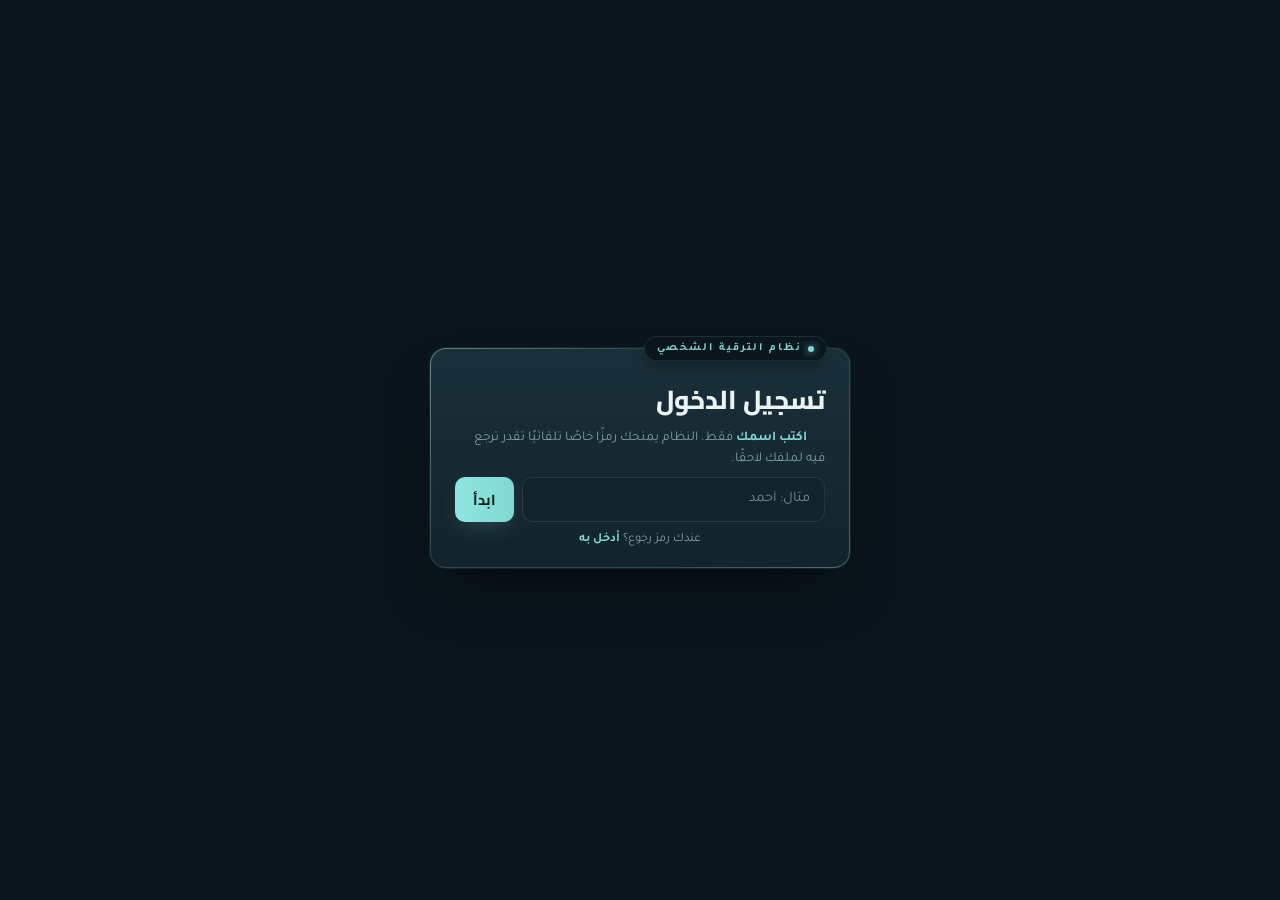
==== index.html @ e358b174 "Add files via upload" ====
<!DOCTYPE html>
<html lang="ar" dir="rtl">
<head>
<meta charset="UTF-8">
<meta name="viewport" content="width=device-width, initial-scale=1.0">
<title>Life Up System</title>
<link rel="preconnect" href="https://fonts.googleapis.com">
<link href="https://fonts.googleapis.com/css2?family=Cairo:wght@500;700;800;900&family=Tajawal:wght@400;500;700&display=swap" rel="stylesheet">
<style>
  :root{
    /* Aeon Navy palette: deep navy-teal background + glowing mint-cyan accents */
    --bg:#0a161c;
    --panel:#13232c;
    --panel-2:#1a2f3a;
    --line:rgba(130,195,195,0.14);
    --olive-accent:#7fd8d3;
    --cyan-dim:rgba(127,216,211,0.16);
    --olive-deep:#2f6b68;
    --silver-accent:#bdf0ea;
    --text:#eaf4f3;
    --muted:#7fa0a3;
    --danger:#bdf0ea;
    --silver:#d3f3ef;
    --silver-dim:#5f7d80;
    --olive:#3f8a86;
    --olive-light:#8fe6df;
    --radius:16px;
  }
  *{box-sizing:border-box; margin:0; padding:0;}
  html,body{height:100%;}
  body{
    /* خلفية موحّدة للموقع بالكامل */
    background:var(--bg);
    color:var(--text);
    font-family:'Tajawal', sans-serif;
    min-height:100vh;
    position:relative;
    overflow-x:hidden;
  }
  body::before{
    content:"";
    position:fixed; inset:0;
    background-image:
      repeating-linear-gradient(0deg, rgba(130,195,195,0.008) 0px, rgba(130,195,195,0.008) 1px, transparent 1px, transparent 3px);
    pointer-events:none;
    z-index:0;
  }
  h1,h2,h3,.num,.brand,.ins-name{font-family:'Cairo', sans-serif;}

  /* ---------- LOGIN ---------- */
  #login-screen{
    min-height:100vh;
    display:flex; align-items:center; justify-content:center;
    padding:24px;
    position:relative; z-index:2;
  }
  .login-card{
    width:100%; max-width:420px;
    background:linear-gradient(180deg, var(--panel-2), var(--panel));
    border:1px solid var(--line);
    border-radius:var(--radius);
    padding:22px 24px 20px;
    box-shadow:0 0 0 1px rgba(189,240,234,0.08), 0 30px 60px -20px rgba(0,0,0,0.7);
    position:relative;
    margin-top:16px;
  }
  .login-card::before{
    content:"";
    position:absolute; inset:-1px;
    border-radius:var(--radius);
    padding:1px;
    background:linear-gradient(135deg, rgba(189,240,234,0.42), transparent 40%, transparent 60%, rgba(127,216,211,0.30));
    -webkit-mask:linear-gradient(#000 0 0) content-box, linear-gradient(#000 0 0);
    -webkit-mask-composite: xor;
    mask-composite: exclude;
    pointer-events:none;
  }
  .eyebrow{
    color:var(--olive-accent); font-size:11px; letter-spacing:2px;
    font-weight:700; text-transform:uppercase;
    display:flex; align-items:center; gap:6px;
    position:absolute; top:-13px; right:22px;
    background:var(--bg); border:1px solid var(--line);
    padding:5px 12px; border-radius:20px;
    box-shadow:0 6px 16px -6px rgba(0,0,0,0.6);
  }
  .eyebrow .dot{width:6px;height:6px;border-radius:50%;background:var(--olive-accent); box-shadow:0 0 8px var(--olive-accent); animation:pulse 1.6s infinite;}
  @keyframes pulse{0%,100%{opacity:1} 50%{opacity:.3}}
  .login-card h1{font-size:26px; font-weight:800; margin-bottom:4px; margin-top:4px;}
  .login-card p.sub{color:var(--muted); font-size:13.5px; line-height:1.5; margin-bottom:8px;}
  .field{margin-bottom:8px;}
  .field label{display:block; font-size:12.5px; color:var(--muted); margin-bottom:2px; font-weight:700;}
  .field input{
    width:100%; background:#13232c; border:1px solid var(--line);
    border-radius:10px; padding:13px 14px; color:var(--text); font-family:inherit;
    font-size:14.5px; outline:none; transition:border-color .15s, box-shadow .15s;
  }
  .field .input-row{display:flex; gap:8px; align-items:stretch;}
  .field .input-row input{flex:1; min-width:0;}
  .field .input-row .btn{flex-shrink:0; width:auto; padding:0 18px;}
  .field input:focus{border-color:var(--olive-accent); box-shadow:0 0 0 3px var(--cyan-dim);}
  input::placeholder, textarea::placeholder{color:var(--muted); opacity:.85;}
  .btn{
    border:none; border-radius:10px; padding:13px 18px; font-family:'Cairo',sans-serif;
    font-weight:700; font-size:14.5px; cursor:pointer; transition:transform .12s, filter .12s;
  }
  .btn:active{transform:scale(0.97);}
  .icon-inline{vertical-align:-2px;}
  .btn-primary{
    width:100%; background:linear-gradient(90deg, #8fe6df, #7fd8d3); color:#0b1f1e;
    box-shadow:0 8px 24px -8px rgba(127,216,211,0.28);
  }
  .btn-primary:hover{filter:brightness(1.08);}
  .toggle-mode{
    text-align:center; margin-top:10px; font-size:12.5px; color:var(--muted);
  }
  .toggle-mode a{color:var(--olive-accent); cursor:pointer; font-weight:700; text-decoration:none;}
  .code-reveal{
    display:none; margin-top:12px; background:rgba(13,26,33,0.92);
    border:1px dashed rgba(127,216,211,0.30); border-radius:10px; padding:14px;
  }
  .code-reveal.show{display:block;}
  .code-reveal .lbl{font-size:11.5px; color:var(--muted); margin-bottom:6px;}
  .code-reveal .code{font-family:'Cairo'; font-size:19px; font-weight:800; color:var(--olive-accent); letter-spacing:1px;}
  .code-reveal .code-row{display:flex; align-items:center; justify-content:space-between; gap:10px;}
  .copy-code-btn{
    flex-shrink:0; display:flex; align-items:center; justify-content:center; width:34px; height:34px; border-radius:8px;
    background:rgba(127,216,211,0.10); border:1px solid rgba(127,216,211,0.30); color:var(--olive-accent); cursor:pointer;
    padding:0; transition:background .15s, transform .12s;
  }
  .copy-code-btn:hover{background:rgba(127,216,211,0.18);}
  .copy-code-btn:active{transform:scale(0.95);}
  .copy-code-btn.copied{background:rgba(127,216,211,0.28); border-color:var(--olive-accent);}
  .code-reveal .warn{font-size:11.5px; color:var(--muted); margin-top:8px; line-height:1.6;}
  .privacy-note{font-size:11px; color:var(--muted); margin-top:16px; line-height:1.7; opacity:.7;}

  /* ---------- Main navigation (navigation only; original design preserved) ---------- */
  /* الحشوة السفلية مخصّصة فقط لوجود قائمة التنقّل داخل التطبيق (ليست موجودة في شاشة تسجيل الدخول) */
  body.app-active{padding-bottom:86px;}
  .app-bottom-nav{position:fixed;z-index:45;left:50%;bottom:12px;transform:translateX(-50%);width:min(760px,calc(100vw - 24px));display:grid;grid-template-columns:repeat(4,1fr);gap:5px;padding:7px;border:1px solid rgba(130,195,195,.18);border-radius:20px;background:rgba(8,16,20,.96);backdrop-filter:blur(12px);-webkit-backdrop-filter:blur(12px);box-shadow:0 18px 45px rgba(0,0,0,.42),0 0 0 1px rgba(127,216,211,.035);}
  .app-nav-item{border:0;background:transparent;color:var(--muted);min-height:58px;border-radius:14px;display:flex;flex-direction:column;align-items:center;justify-content:center;gap:4px;font-family:'Tajawal',sans-serif;font-size:10.5px;font-weight:700;cursor:pointer;transition:background .15s,color .15s,transform .12s;}
  .app-nav-item:hover{color:var(--text);background:rgba(255,255,255,.035)}
  .app-nav-item:active{transform:scale(.96)}
  .app-nav-item.active{color:var(--olive-accent);background:linear-gradient(180deg,rgba(127,216,211,.13),rgba(127,216,211,.045));box-shadow:inset 0 0 0 1px rgba(127,216,211,.14)}
  .app-nav-icon{width:23px;height:23px;display:grid;place-items:center}.app-nav-icon svg{width:21px;height:21px}
  .app-nav-item.active .app-nav-icon svg{filter:drop-shadow(0 0 6px rgba(127,216,211,.45))}
  @media(max-width:560px){body.app-active{padding-bottom:82px}.app-bottom-nav{bottom:7px;border-radius:18px;padding:5px}.app-nav-item{min-height:56px;font-size:9.5px}.app-nav-icon{width:22px;height:22px}#dashboard-view,#habits-view,#skills-view,#syndromes-view,#projects-view{padding-bottom:125px}}

  /* ---------- APP ---------- */
  #app{display:none; position:relative; z-index:2; max-width:1180px; margin:0 auto; padding:18px 18px 60px;}
  /* مساحة أمان أسفل المحتوى حتى لا تغطيه قائمة التنقل الثابتة */
  #dashboard-view{padding-bottom:110px;}
  #habits-view,#skills-view,#syndromes-view,#projects-view{padding-bottom:110px;}
  header.topbar{
    display:flex; align-items:center; justify-content:space-between;
    padding:10px 4px 20px; flex-wrap:wrap; gap:12px;
  }
  .brand{display:flex; align-items:center; gap:10px;}
  .brand .glyph{
    width:34px; height:34px; border-radius:9px; display:grid; place-items:center;
    background:linear-gradient(135deg, var(--olive-accent), var(--olive-deep)); font-weight:900; color:#0b1f1e; font-family:'Cairo';
  }
  .brand span{font-weight:800; font-size:16px; letter-spacing:.5px;}
  .brand small{display:block; color:var(--muted); font-size:10.5px; font-weight:500; letter-spacing:1px;}
  .profile-chip{
    display:flex; align-items:center; gap:10px; background:var(--panel);
    border:1px solid var(--line); border-radius:12px; padding:6px 10px 6px 14px;
  }
  .profile-chip .pname{font-weight:700; font-size:13.5px;}
  .profile-chip .pcode{color:var(--muted); font-size:10.5px; font-family:'Cairo';}
  .profile-chip .avatar{
    width:32px;height:32px;border-radius:50%;
    background-color:#0a161c;
    background-image:radial-gradient(circle at 35% 30%, #0e2422, #0a161c);
    background-size:cover; background-position:center;
    border:1px solid var(--olive-accent); display:grid; place-items:center; color:var(--olive-accent); font-weight:800; font-size:13px;
  }
  .logout-btn{background:transparent; border:none; color:var(--muted); cursor:pointer; font-size:11px; text-decoration:underline; font-family:'Tajawal';}
  .logout-btn.danger-link{color:var(--olive-light);}
  .settings-btn{
    flex-shrink:0; display:flex; align-items:center; gap:6px; height:34px; border-radius:20px;
    background:rgba(255,255,255,0.04); border:1px solid var(--line); color:var(--muted); cursor:pointer;
    padding:0 13px 0 11px; transition:color .15s, border-color .15s, background .15s;
    font-family:'Tajawal',sans-serif; font-size:11.5px; font-weight:700; white-space:nowrap;
  }
  .settings-btn svg{width:16px; height:16px; flex-shrink:0;}
  .settings-btn:hover{color:var(--olive-accent); border-color:rgba(127,216,211,.4); background:rgba(127,216,211,.08);}
  .settings-btn:active svg{transform:rotate(35deg);}
  .settings-btn svg{transition:transform .3s;}

  /* ---------- settings modal ---------- */
  .settings-header-row{display:flex; align-items:baseline; gap:10px; flex-wrap:wrap; margin-bottom:18px;}
  .settings-header-row h2{margin-bottom:0;}
  .settings-header-row .sub{margin-bottom:0;}
  .settings-avatar-row{display:flex; align-items:center; gap:14px; margin-bottom:12px; flex-wrap:wrap;}
  .settings-avatar-main{display:flex; align-items:center; gap:14px; min-width:0;}
  .settings-avatar-lg{
    width:64px; height:64px; border-radius:50%; flex-shrink:0;
    background-color:#0a161c;
    background-image:radial-gradient(circle at 35% 30%, #0e2422, #0a161c);
    background-size:cover; background-position:center;
    border:1px solid var(--olive-accent); display:grid; place-items:center;
    color:var(--olive-accent); font-weight:800; font-family:'Cairo'; font-size:24px;
  }
  .settings-avatar-actions{display:flex; flex-direction:column; gap:6px; flex-shrink:0;}
  .settings-avatar-btn{padding:7px 16px; font-size:11.5px; text-align:center;}
  label.btn{display:inline-flex; align-items:center; justify-content:center; cursor:pointer;}
  .visually-hidden-file{
    position:absolute; width:1px; height:1px; padding:0; margin:-1px;
    overflow:hidden; clip:rect(0,0,0,0); white-space:nowrap; border:0;
  }
  .settings-section-label{font-size:12.5px; color:var(--muted); margin-bottom:2px; font-weight:700;}
  .settings-name-row{flex:1; min-width:140px; display:flex; flex-direction:column; gap:8px; margin-bottom:0;}
  .settings-name-row input{width:100%; height:44px; padding:0 14px;}
  .settings-name-row .btn{align-self:flex-start;}
  .settings-divider{height:1px; background:var(--line); margin:18px 0;}
  .settings-actions-list{display:flex; flex-direction:column; gap:8px;}
  .settings-action-btn{
    display:flex; align-items:center; gap:10px; width:100%; text-align:right;
    background:rgba(255,255,255,0.03); border:1px solid var(--line); border-radius:10px;
    padding:12px 14px; color:var(--text); font-family:'Tajawal',sans-serif; font-size:13px; font-weight:700;
    cursor:pointer; transition:background .15s, border-color .15s;
  }
  .settings-action-btn:hover{background:rgba(127,216,211,.08); border-color:rgba(127,216,211,.35);}
  .settings-action-btn .sa-icon{width:18px; height:18px; flex-shrink:0; display:grid; place-items:center; color:var(--olive-accent);}
  .settings-action-btn .sa-icon svg{width:16px; height:16px;}
  .settings-action-btn.danger{color:var(--olive-light);}
  .settings-action-btn.danger .sa-icon{color:var(--olive-light);}
  .settings-saved-tag{font-size:11px; color:var(--olive-accent); opacity:0; transition:opacity .25s; margin-top:6px;}
  .settings-saved-tag.show{opacity:1;}

  /* ---------- avatar adjust (crop/zoom before insert) ---------- */
  .avatar-crop-stage{
    width:220px; height:220px; margin:14px auto 6px; border-radius:50%; overflow:hidden;
    position:relative; background:#0a161c; border:2px solid var(--olive-accent);
    cursor:grab; touch-action:none; box-shadow:0 0 0 4px rgba(127,216,211,0.10);
  }
  .avatar-crop-stage.dragging{cursor:grabbing;}
  .avatar-crop-stage img{position:absolute; top:0; left:0; user-select:none; -webkit-user-drag:none; pointer-events:none;}
  .avatar-crop-hint{text-align:center; font-size:11.5px; color:var(--muted); margin-bottom:14px;}
  .avatar-zoom-row{display:flex; align-items:center; gap:8px; padding:0 2px;}
  .avatar-slider-group{display:flex; align-items:center; gap:6px; flex:1; min-width:0;}
  .avatar-slider-divider{width:1px; height:22px; background:var(--line); flex-shrink:0;}
  .avatar-zoom-row svg{flex-shrink:0; color:var(--muted);}
  .avatar-zoom-row input[type="range"]{
    flex:1; min-width:0; -webkit-appearance:none; appearance:none; height:4px; border-radius:4px;
    background:var(--line); outline:none;
  }
  .avatar-zoom-row input[type="range"]::-webkit-slider-thumb{
    -webkit-appearance:none; width:18px; height:18px; border-radius:50%;
    background:var(--olive-accent); cursor:pointer; box-shadow:0 0 8px rgba(127,216,211,0.5);
  }
  .avatar-zoom-row input[type="range"]::-moz-range-thumb{
    width:18px; height:18px; border-radius:50%; border:none;
    background:var(--olive-accent); cursor:pointer; box-shadow:0 0 8px rgba(127,216,211,0.5);
  }

  #app{position:relative;}
  .habit-item{display:flex;align-items:center;justify-content:space-between;gap:12px;padding:12px 4px;border-bottom:1px solid var(--line);}
  .habit-item:last-child{border-bottom:none;}
  .habit-item .info{min-width:0;}
  .habit-item .name{font-weight:800;font-size:13px;}
  .habit-item .meta{color:var(--muted);font-size:10.5px;margin-top:3px;line-height:1.6;}
  .habit-actions{display:flex;gap:6px;flex-shrink:0;}
  .habit-actions .btn{padding:7px 9px;font-size:11px;}
  .btn-edit{background:rgba(255,255,255,0.04);border:1px solid var(--line);color:var(--text);}
  .btn-delete{background:linear-gradient(90deg,#6fdad2,#bdf0ea);border:1px solid #bdf0ea;color:#0a161c;}
  .btn-renew{background:linear-gradient(90deg,#6fdad2,#bdf0ea);border:1px solid #bdf0ea;color:#0a161c;}

  .grid{
    display:grid;
    grid-template-columns: 1.05fr 1.15fr 1.05fr;
    gap:16px; align-items:stretch;
  }
  @media (max-width:920px){ .grid{grid-template-columns:1fr;} }

  .panel{
    background:linear-gradient(180deg, var(--panel-2), var(--panel));
    border:1px solid var(--line); border-radius:var(--radius);
    padding:18px; position:relative; overflow:hidden;
  }
  .panel .corner{position:absolute; width:16px; height:16px; border:2px solid var(--olive-accent); opacity:.5;}
  .panel .corner.tl{top:8px; right:8px; border-bottom:none; border-left:none;}
  .panel .corner.br{bottom:8px; left:8px; border-top:none; border-right:none;}
  .panel-title{
    font-family:'Cairo'; font-weight:800; font-size:14px; color:var(--text);
    display:flex; align-items:center; gap:8px; margin-bottom:16px;
  }
  .panel-title .bar{width:3px; height:14px; background:var(--olive-accent); border-radius:2px; box-shadow:0 0 8px var(--olive-accent);}

  /* rank rail */
  .rail{position:relative; padding-inline-start:26px;}
  .rail::before{
    content:""; position:absolute; right:9px; top:6px; bottom:6px; width:2px;
    background:linear-gradient(180deg, var(--olive-deep), rgba(47,107,104,0.1));
  }
  .rank-node{position:relative; padding:0 24px 22px 0; padding-inline-end:0;}
  .rank-node:last-child{padding-bottom:0;}
  .rank-node .node-dot{
    position:absolute; right:2px; top:2px; width:16px; height:16px; border-radius:50%;
    background:var(--panel); border:2px solid rgba(130,195,195,0.35); z-index:1;
  }
  .rank-node.active .node-dot{border-color:var(--olive-accent); box-shadow:0 0 0 4px var(--cyan-dim), 0 0 12px var(--olive-accent);}
  .rank-node.done .node-dot{
    border-color:var(--olive-accent); background:var(--olive-accent);
    box-shadow:0 0 0 4px var(--cyan-dim), 0 0 14px var(--olive-accent), 0 0 26px rgba(127,216,211,0.6);
  }
  .rank-node.done .stars svg{filter:drop-shadow(0 0 1.5px rgba(127,216,211,0.55));}
  .rank-node.active .stars svg{filter:drop-shadow(0 0 1.5px rgba(127,216,211,0.55));}
  .rank-node .ins-row{display:flex; align-items:center; justify-content:space-between; margin-bottom:4px; min-height:18px; margin-top:-4px;}
  .rank-node .ins-name{font-size:14px; font-weight:700; color:var(--muted); line-height:1; position:relative; top:-3px; right:8px;}
  .rank-node.active .ins-name{color:var(--text);}
  .rank-node .stars{display:flex; gap:2px;}
  .rank-node .stars svg{width:9px;height:9px;}
  .rank-node .range{font-size:10.5px; color:var(--muted); font-family:'Cairo'; opacity:.8;}
  .rank-node .mini-bar{height:4px; border-radius:3px; background:linear-gradient(90deg, rgba(255,255,255,0.03), rgba(255,255,255,0.09)); margin-top:6px; overflow:hidden;}
  .rank-node .mini-fill{height:100%; background:var(--olive-accent); width:0%; border-radius:3px;}
  .rank-node.legendary .ins-name{color:var(--silver-accent); text-shadow:0 0 10px rgba(189,240,234,0.5);}
  .rank-node.legendary .node-dot{border-color:var(--silver-accent); box-shadow:0 0 0 4px rgba(189,240,234,0.22), 0 0 14px var(--silver-accent);}
  .rank-node.legendary .mini-fill{background:var(--silver-accent);}

  /* center figure */
  .figure-wrap{display:flex; flex-direction:column; align-items:center; justify-content:center; padding-top:6px;}
  .rank-badge{
    display:flex; align-items:center; gap:6px; background:rgba(127,216,211,0.08);
    border:1px solid rgba(127,216,211,0.3); border-radius:20px; padding:5px 14px 5px 10px; margin-bottom:6px;
  }
  .rank-badge .stars{display:flex; gap:2px;}
  .rank-badge .stars svg{width:11px; height:11px;}
  .rank-badge span{font-family:'Cairo'; font-weight:800; font-size:13px; color:var(--olive-accent);}
  .life-radar{position:relative;width:100%;max-width:520px;margin:0 auto;height:310px;display:flex;align-items:center;justify-content:center;}
  #life-radar-svg{width:100%;height:100%;display:block;overflow:visible;}
  .radar-grid{fill:none;stroke:rgba(189,240,234,.24);stroke-width:1;}
  .radar-axis{stroke:rgba(189,240,234,.28);stroke-width:1;}
  .radar-fill{fill:rgba(127,216,211,.20);stroke:#7fd8d3;stroke-width:2.5;stroke-linejoin:round;transition:.25s ease;}
  .radar-fill:hover{fill:rgba(127,216,211,.28);}
  .radar-point{fill:#7fd8d3;stroke:#0d1b21;stroke-width:2;cursor:pointer;transition:.18s ease;}
  .radar-point:hover,.radar-point.active{r:7;fill:#8fe6df;}
  .radar-label{fill:#eaf4f3;font-family:'Cairo',sans-serif;font-size:23px;font-weight:800;cursor:pointer;}
  .radar-label:hover{fill:#d8f4f0;}
  .radar-value{fill:#8fe6df;font-family:'Cairo',sans-serif;font-size:14px;font-weight:900;}
  .radar-label-connector{stroke:rgba(127,216,211,.48);stroke-width:1.4;stroke-linecap:round;opacity:.9;transition:.18s ease;}
  .radar-label-box{fill:#13232c;stroke:rgba(127,216,211,.55);stroke-width:1.2;cursor:pointer;transition:.18s ease;}
  .radar-label-group:hover .radar-label-box,.radar-label-group:focus .radar-label-box{fill:#1a2f3a;stroke:#8fe6df;stroke-width:1.7;}
  .radar-label-group:hover .radar-label-connector,.radar-label-group:focus .radar-label-connector{stroke:#8fe6df;stroke-width:2;}
.radar-tooltip{position:absolute;display:none;pointer-events:none;min-width:125px;background:#0c1a1f;border:1px solid rgba(189,240,234,.35);border-radius:8px;padding:8px 10px;color:#d8f4f0;font-family:'Cairo',sans-serif;font-size:11px;line-height:1.55;box-shadow:0 10px 30px rgba(0,0,0,.35);z-index:3;text-align:center;}
  .radar-tooltip.show{display:block;}
  .radar-detail{min-height:28px;margin-top:2px;text-align:center;color:var(--muted);font-family:'Cairo',sans-serif;font-size:11px;}
  .figure-caption{color:var(--muted); font-size:12px; margin-top:6px; text-align:center;}
  .add-task-btn{
    margin-top:18px; width:100%; background:linear-gradient(90deg, #2f6b68, #16303a);
    color:#eaf4f3; box-shadow:0 8px 24px -10px rgba(47,107,104,0.6);
    display:flex; align-items:center; justify-content:center; gap:8px;
  }
  .add-task-btn:disabled{opacity:.45; cursor:not-allowed; box-shadow:none;}
  .fab-add-task{
    position:fixed; right:16px; bottom:96px; z-index:46;
    display:inline-flex; align-items:center; gap:10px;
    background:linear-gradient(90deg,#bdf0ea,#7fd8d3);
    color:#0e2422; border:none; border-radius:999px;
    padding:8px 18px; box-sizing:border-box;
    box-shadow:0 12px 28px -10px rgba(127,216,211,0.55);
    font-family:'Tajawal',sans-serif; font-weight:800; font-size:13px;
    cursor:pointer; transition:transform .12s;
  }
  .fab-add-task:active{transform:scale(.96);}
  .fab-add-task .fab-icon{
    width:24px; height:24px; border-radius:50%; background:rgba(14,36,34,0.14);
    display:flex; align-items:center; justify-content:center; flex-shrink:0;
  }
  .fab-add-task .fab-icon svg{width:13px; height:13px;}
  .queue-hint{font-size:11px; color:var(--muted); margin-top:8px; text-align:center;}
  .penalty-btn{
    margin-top:10px; width:100%; background:transparent; border:1px solid rgba(189,240,234,0.4);
    color:var(--silver-accent);
    display:flex; align-items:center; justify-content:center; gap:6px;
  }
  .penalty-btn:hover{background:rgba(189,240,234,0.08);}

  /* status panel */
  .stat-row{display:flex; align-items:center; gap:12px; margin-bottom:14px; flex-wrap:wrap;}
  .stat-row .who{flex:1; min-width:0;}
  .stat-row .avatar-lg{
    width:46px;height:46px;border-radius:50%;
    background-color:#0a161c;
    background-image:radial-gradient(circle at 35% 30%, #0e2422, #0a161c);
    background-size:cover; background-position:center;
    border:1px solid var(--olive-accent); display:grid; place-items:center; color:var(--olive-accent); font-weight:800; font-family:'Cairo'; font-size:17px;
  }
  .stat-row .who .n{font-family:'Cairo'; font-weight:800; font-size:16px;}
  .stat-row .who .r{color:var(--muted); font-size:11.5px;}
  .stat-mini{display:flex; gap:8px; margin-bottom:14px;}
  .stat-mini .cell{flex:1; background:rgba(255,255,255,0.03); border:1px solid transparent; border-radius:10px; padding:10px; text-align:center; display:flex; flex-direction:column; align-items:center; justify-content:flex-start;}
  .stat-mini .cell#stat-streak-cell{border-color:var(--line);}
  .stat-mini .cell .v{font-family:'Cairo'; font-weight:800; font-size:26px; color:var(--olive-accent); height:50px; width:100%; display:flex; align-items:center; justify-content:center;}
  .stat-mini .cell .l{font-size:10.5px; color:var(--muted); margin-top:-4px;}
  .stat-mini .cell .streak-v{display:flex; align-items:center; justify-content:center;}
  .streak-icon-wrap{position:relative; display:inline-flex; align-items:center; justify-content:center; width:48px; height:48px;}
  .streak-flame{position:relative; top:-6px; width:100%; height:100%; fill:var(--muted); opacity:0; transition:fill .2s, opacity .2s, filter .2s;}
  .streak-num{
    position:absolute; left:50%; top:50%; transform:translate(-50%,-50%); text-align:center;
    font-family:'Cairo'; font-weight:900; font-size:26px; color:var(--olive-accent); line-height:1;
    -webkit-text-stroke:1px #223039;
    text-shadow:none;
  }
  .stat-mini .cell.active .streak-num{
    color:var(--olive-accent);
    -webkit-text-stroke:0.5px #223039;
    text-shadow:none;
  }
  .stat-mini .cell.active .streak-flame{
    fill:#223039; stroke:var(--olive-accent); stroke-width:1; opacity:1;
    filter:none;
  }
  .ring-wrap{display:flex; flex-direction:column; align-items:center; margin-top:6px;}
  .ring{position:relative; width:132px; height:132px;}
  .ring svg{transform:rotate(-90deg);}
  .ring .pct{
    position:absolute; inset:0; display:flex; flex-direction:column; align-items:center; justify-content:center;
  }
  .ring .pct .p{font-family:'Cairo'; font-weight:900; font-size:26px;}
  .ring .pct .lbl{font-size:9.5px; color:var(--muted); margin-top:2px;}
  .ring-caption{font-size:11.5px; color:var(--muted); margin-top:10px; text-align:center;}

  /* task log */
  .log-panel{margin-top:16px;}
  .queue-cap{color:var(--muted); font-size:12px; font-weight:600;}
  .queue-desc{color:var(--muted); font-size:12px; margin:-8px 0 14px; line-height:1.6;}
  .log-empty{color:var(--muted); font-size:13px; text-align:center; padding:30px 10px;}
  .log-head{display:flex;align-items:center;justify-content:space-between;gap:10px;}
  .task-log-history-btn{background:rgba(255,255,255,0.04);border:1px solid var(--line);color:var(--muted);border-radius:7px;padding:4px 9px;font-family:inherit;font-size:10.5px;cursor:pointer;line-height:1.2;}
  .task-log-history-btn:hover{color:var(--text);border-color:var(--olive-accent);}
  .history-count{color:var(--muted);font-size:10.5px;margin-bottom:10px;}
  .queue-item{
    display:flex; align-items:center; justify-content:space-between; gap:12px;
    padding:13px 4px; border-bottom:1px solid var(--line);
  }
  .queue-item:last-child{border-bottom:none;}
  .queue-item .left{display:flex; align-items:center; gap:12px; min-width:0;}
  .queue-item .info .t{font-weight:700; font-size:13.5px; line-height:1.3;}
  .queue-item .info .d{color:var(--muted); font-size:11.5px; margin-top:-1px; line-height:1.3;}
  .queue-item .diff-chip{
    flex-shrink:0; width:38px; height:38px; border-radius:10px; display:grid; place-items:center;
    font-family:'Cairo'; font-weight:800; font-size:11.5px; background:rgba(255,255,255,0.05);
  }
  .queue-item .actions{display:flex; gap:8px; flex-shrink:0;}
  .btn-complete{
    background:linear-gradient(90deg, #8fe6df, #7fd8d3); color:#0b1f1e;
    border:none; border-radius:8px; font-family:'Cairo',sans-serif; font-weight:700; cursor:pointer;
  }
  .queue-item .btn-complete{
    padding:8px 14px; font-size:12.5px;
  }
  .queue-item .btn-cancel{
    background:transparent; border:1px solid var(--line); color:var(--muted);
    padding:8px 10px; font-size:12px; border-radius:8px;
  }
  .queue-item .task-check{
    width:24px; height:24px; flex-shrink:0; border-radius:7px;
    border:1.5px solid rgba(127,160,163,.7); background:rgba(127,160,163,.1);
    cursor:pointer; position:relative; transition:border-color .12s, background .12s;
  }
  .queue-item .task-check:hover{border-color:var(--olive-accent); background:var(--cyan-dim);}
  .queue-item .task-check:disabled{opacity:.4; cursor:not-allowed;}
  .queue-item .task-check-box{flex-shrink:0; width:26px; height:26px; display:grid; place-items:center; cursor:pointer;}
  .queue-item .task-check-box input{
    appearance:none; -webkit-appearance:none; width:24px; height:24px; border-radius:8px;
    border:1.5px solid rgba(127,160,163,.7); background:rgba(127,160,163,.1);
    cursor:pointer; position:relative; transition:border-color .12s, background .12s; margin:0;
  }
  .queue-item .task-check-box input:hover:not(:disabled){border-color:var(--olive-accent); background:var(--cyan-dim);}
  .queue-item .task-check-box input:disabled:not(:checked){opacity:.4; cursor:not-allowed;}
  .queue-item .task-check-box input:disabled{cursor:not-allowed;}
  .queue-item .task-check-box input:checked{background:linear-gradient(90deg,#8fe6df,#7fd8d3); border-color:#7fd8d3;}
  .queue-item .task-check-box input:checked::after{content:"✓"; position:absolute; inset:0; display:grid; place-items:center; color:#0b1f1e; font-size:14px; font-weight:900;}
  .queue-item.done .d{opacity:.75;}
  .queue-item.done .task-check-box input:checked{
    box-shadow:0 0 8px rgba(127,216,211,0.9), 0 0 16px rgba(143,230,223,0.55);
  }
  .modal-warn{
    display:none; margin-top:8px; padding:10px 12px; border-radius:10px;
    background:rgba(189,240,234,0.10); border:1px solid rgba(127,216,211,0.35);
    color:var(--olive-light); font-size:12px; font-weight:700; line-height:1.7;
  }
  .modal-warn:not(:empty){display:block;}
  .modal-warn:not(:empty) + .modal-actions{margin-top:10px;}
  .queue-item .icon-btn{
    width:24px; height:24px; flex-shrink:0; border-radius:7px; display:grid; place-items:center;
    background:transparent; border:1px solid var(--line); color:var(--muted); cursor:pointer;
    padding:0; transition:color .15s, border-color .15s, background .15s;
  }
  .queue-item .icon-btn svg{width:13px; height:13px;}
  .queue-item .icon-btn:hover{color:var(--text); border-color:rgba(127,216,211,.4); background:rgba(127,216,211,.08);}
  .queue-item .icon-btn.icon-del:hover{color:var(--olive-light); border-color:rgba(127,216,211,.45);}
  .log-item{
    display:flex; align-items:center; justify-content:space-between; gap:12px;
    padding:12px 4px; border-bottom:1px solid var(--line);
  }
  .log-item:last-child{border-bottom:none;}
  .log-item .left{display:flex; align-items:center; gap:12px; min-width:0;}
  .log-item .diff-chip{
    flex-shrink:0; width:38px; height:38px; border-radius:10px; display:grid; place-items:center;
    font-family:'Cairo'; font-weight:800; font-size:11.5px; background:rgba(255,255,255,0.05);
  }
  .log-item .info .t{font-weight:700; font-size:13.5px;}
  .log-item .info .d{color:var(--muted); font-size:11.5px; margin-top:2px;}
  .log-item .meta{text-align:left; flex-shrink:0;}
  .log-item .meta .xp{font-family:'Cairo'; font-weight:800; color:var(--olive-accent); font-size:13.5px;}
  .log-item .meta .time{color:var(--muted); font-size:10px; margin-top:2px;}

  /* modal */
  .modal-overlay{
    display:none; position:fixed; inset:0; background:rgba(4,10,13,0.72); backdrop-filter:blur(4px);
    z-index:50; align-items:center; justify-content:center; padding:16px;
  }
  .modal-overlay.show{display:flex;}
  .modal{
    width:100%; max-width:460px; max-height:90vh; overflow-y:auto;
    background:linear-gradient(180deg, var(--panel-2), var(--panel));
    border:1px solid var(--line); border-radius:var(--radius); padding:24px;
  }
  .modal h2{font-size:18px; font-weight:800; margin-bottom:4px;}

  /* ---------- celebration ---------- */
  .celebrate-overlay{
    display:none; position:fixed; inset:0; z-index:80;
    align-items:center; justify-content:center; padding:20px;
    background:rgba(4,10,13,0.85); backdrop-filter:blur(5px);
    overflow:hidden;
  }
  .celebrate-overlay.show{display:flex;}
  .celebrate-confetti{position:absolute; inset:0; overflow:hidden; pointer-events:none;}
  .celebrate-confetti span{
    position:absolute; top:-12px; width:8px; height:14px; opacity:0.95;
    border-radius:2px; animation:confetti-fall linear forwards;
  }
  @keyframes confetti-fall{
    0%{transform:translateY(0) rotate(0deg); opacity:1;}
    100%{transform:translateY(112vh) rotate(540deg); opacity:0.9;}
  }
  .celebrate-card{
    position:relative; z-index:2; width:100%; max-width:400px; text-align:center;
    background:radial-gradient(120% 90% at 50% -10%, rgba(127,216,211,0.10), transparent 55%),
               linear-gradient(180deg, var(--panel-2), var(--panel));
    border:1px solid rgba(127,216,211,0.28); border-radius:28px;
    padding:46px 30px 32px;
    box-shadow:0 0 0 1px rgba(189,240,234,0.08), 0 30px 70px -20px rgba(0,0,0,0.75), 0 0 60px -10px rgba(127,216,211,0.22);
    animation:celebrate-pop .45s cubic-bezier(.2,1.4,.4,1);
  }
  @keyframes celebrate-pop{
    0%{transform:scale(.7); opacity:0;}
    60%{transform:scale(1.05); opacity:1;}
    100%{transform:scale(1); opacity:1;}
  }
  .celebrate-burst{position:relative; width:150px; height:150px; margin:0 auto 26px; display:grid; place-items:center;}
  .celebrate-check-circle{
    position:relative; width:126px; height:126px; border-radius:50%;
    border:5px solid #eaf4f3; display:grid; place-items:center;
    background:radial-gradient(circle at 50% 38%, rgba(234,244,243,0.16), rgba(234,244,243,0.02) 70%);
    box-shadow:0 0 26px 4px rgba(234,244,243,0.5), 0 0 60px 16px rgba(127,216,211,0.35);
    animation:celebrate-check-pop .5s cubic-bezier(.2,1.4,.4,1);
  }
  @keyframes celebrate-check-pop{
    0%{transform:scale(.5); opacity:0;}
    70%{transform:scale(1.08); opacity:1;}
    100%{transform:scale(1); opacity:1;}
  }
  .celebrate-check-circle svg{width:56px; height:56px;}
  .celebrate-check-circle svg path{stroke:#eaf4f3;}
  .celebrate-card h2{font-size:30px; font-weight:900; margin-bottom:10px; color:var(--text);}
  .celebrate-kind{font-family:'Cairo'; font-weight:800; font-size:18px; color:var(--olive-accent); margin-bottom:14px;}
  .celebrate-xp{
    font-family:'Cairo'; font-weight:900; font-size:38px; color:var(--text);
    margin-bottom:16px; letter-spacing:.5px;
  }
  .celebrate-sub{color:var(--muted); font-size:13.5px; margin-bottom:26px; line-height:1.8;}
  .celebrate-card .btn-primary{width:100%; padding:15px 18px; font-size:15px;}
  .task-modal-title-row{display:flex;align-items:center;justify-content:space-between;gap:10px;margin-bottom:4px;}
  .task-modal-title-row h2{margin-bottom:0;}
  .habit-mini-btn{border:1px solid rgba(127,216,211,0.28);background:rgba(127,216,211,0.07);color:var(--olive-accent);border-radius:8px;padding:5px 9px;font-family:'Cairo',sans-serif;font-size:10.5px;font-weight:800;cursor:pointer;white-space:nowrap;transition:.15s ease;}
  .habit-mini-btn:hover{border-color:var(--olive-accent);background:var(--cyan-dim);transform:translateY(-1px);}
  .habit-mini-btn:active{transform:scale(.97);}
  .modal p.sub{color:var(--muted); font-size:12.5px; margin-bottom:18px;}
  .modal textarea{
    width:100%; background:rgba(255,255,255,0.03); border:1px solid var(--line); border-radius:10px;
    padding:12px 14px; color:var(--text); font-family:inherit; font-size:13.5px; resize:vertical; min-height:64px; outline:none;
  }
  .modal textarea::-webkit-resizer{background-color:rgba(127,216,211,0.18);}
  .modal textarea:focus, .modal input:focus{border-color:var(--olive-accent); box-shadow:0 0 0 3px var(--cyan-dim);}
  .diff-grid{display:grid; grid-template-columns:1fr 1fr; gap:6px; margin-top:6px;}
  .diff-opt{
    border:1px solid var(--line); background:rgba(255,255,255,0.03); border-radius:9px;
    padding:7px 8px; cursor:pointer; text-align:center; transition:border-color .15s, background .15s;
  }
  .diff-opt .name{font-weight:700; font-size:11px;}
  .diff-opt .xp{font-family:'Cairo'; font-weight:800; color:var(--olive-accent); font-size:12.5px; margin-top:1px;}
  #track-select-grid{grid-template-columns:repeat(4,1fr);}
  #track-select-grid .diff-opt{display:flex; align-items:center; justify-content:center; text-align:center;}
  #track-select-grid .diff-opt .name{font-size:14px; color:#eaf4f3; white-space:nowrap; overflow:hidden; text-overflow:ellipsis; max-width:100%;}
  #diff-grid .diff-opt{display:flex; align-items:center; justify-content:space-between; gap:4px; text-align:initial;}
  #diff-grid .diff-opt .name{white-space:nowrap; overflow:hidden; text-overflow:ellipsis; min-width:0;}
  #diff-grid .diff-opt .xp{margin-top:0; white-space:nowrap; flex-shrink:0; font-size:11px;}
  .diff-opt.selected{border-color:var(--olive-accent); background:var(--cyan-dim);}
  .diff-opt.special{grid-column:1 / -1; border-color:rgba(189,240,234,0.4); background:rgba(189,240,234,0.06);}
  .diff-opt.special .xp{color:var(--silver-accent);}
  .diff-opt.special.selected{border-color:var(--silver-accent); background:rgba(189,240,234,0.16); box-shadow:0 0 20px -6px rgba(189,240,234,0.5);}
  #penalty-grid .diff-opt .xp{color:var(--silver-accent);}
  #penalty-grid .diff-opt.selected{border-color:var(--silver-accent); background:rgba(189,240,234,0.12); box-shadow:0 0 20px -6px rgba(189,240,234,0.5);}
  .penalty-task-field{background:rgba(189,240,234,0.035);border:1px dashed rgba(189,240,234,0.28);border-radius:11px;padding:10px 12px;margin-bottom:14px;}
  .field .penalty-task-toggle{display:flex;align-items:center;gap:10px;font-size:12.5px;font-weight:700;margin-bottom:10px;}
  .penalty-task-toggle input{
    appearance:none;-webkit-appearance:none;
    width:22px;height:22px;flex-shrink:0;
    border-radius:7px;
    border:1.5px solid rgba(127,216,211,0.35);
    background:rgba(255,255,255,0.03);
    cursor:pointer;position:relative;
    transition:background .18s ease, border-color .18s ease, box-shadow .18s ease, transform .12s ease;
  }
  .penalty-task-toggle input:hover{border-color:var(--olive-accent);}
  .penalty-task-toggle input:active{transform:scale(.94);}
  .penalty-task-toggle input:checked{
    background:linear-gradient(135deg, var(--olive-light), var(--olive-accent));
    border-color:var(--olive-accent);
    box-shadow:0 4px 14px -5px rgba(127,216,211,0.55);
  }
  .penalty-task-toggle input:checked::after{
    content:"";position:absolute;left:50%;top:45%;
    width:6px;height:10px;
    border:solid #0b1f1e;border-width:0 2px 2px 0;
    transform:translate(-50%,-50%) rotate(45deg);
  }
  .penalty-task-input{display:block;width:100%;background:rgba(255,255,255,0.03);border:1px solid var(--line);border-radius:9px;padding:10px 12px;color:var(--text);font-family:inherit;font-size:12.5px;outline:none;margin-top:8px;}
  .penalty-task-input.show{display:block;}
  .penalty-task-input:focus{border-color:var(--silver-accent);box-shadow:0 0 0 3px rgba(189,240,234,0.12);}
  .penalty-task-hint{font-size:10.5px;color:var(--muted);margin-top:6px;line-height:1.5;}
  .modal-actions{display:flex; gap:10px; margin-top:20px;}
  .modal-actions .btn-ghost{flex:1; background:transparent; border:1px solid var(--line); color:var(--muted);}
  .btn-ghost{background:transparent; border:1px solid var(--line); color:var(--muted);}
  .btn-ghost:hover{background:rgba(127,216,211,0.08);}
  .modal-actions .btn-primary{flex:2;}
  .field-err{color:var(--danger); font-size:11.5px; margin-top:6px; display:none;}
  .subtasks-field{
    background:rgba(127,216,211,0.025); border:1px dashed rgba(127,216,211,0.16);
    border-radius:11px; padding:10px 12px;
  }
  .subtask-input{
    width:100%; background:rgba(255,255,255,0.03); border:1px solid var(--line); border-radius:9px;
    padding:10px 12px; color:var(--text); font-family:inherit; font-size:12.5px; outline:none; margin-top:7px;
  }
  .subtask-add-btn{
    width:100%; margin-top:8px; padding:8px 10px; font-size:11px;
  }
  .subtasks-field .subtasks-toggle-btn{
    background:none; border:none; padding:2px; cursor:pointer; display:flex; align-items:center; justify-content:center;
    color:var(--olive-accent); flex-shrink:0;
  }
  .subtasks-field .subtasks-toggle-btn svg{width:14px; height:14px; transition:transform .2s ease;}
  .subtasks-field.open .subtasks-toggle-btn svg{transform:rotate(180deg);}
  #subtasks-fields{display:none;}
  .subtasks-field.open #subtasks-fields{display:block;}
  .subtask-input:focus{border-color:var(--olive-accent); box-shadow:0 0 0 3px var(--cyan-dim);}
  .queue-subtasks{display:flex;flex-direction:column;gap:5px;margin-top:7px;}
  .queue-subtask{display:flex;align-items:center;gap:7px;color:var(--muted);font-size:11.5px;}
  .queue-subtask input{appearance:none;-webkit-appearance:none;width:22px;height:22px;flex-shrink:0;border-radius:7px;border:1.5px solid rgba(127,160,163,.7);background:rgba(127,160,163,.1);cursor:pointer;position:relative;transition:border-color .12s, background .12s;}
  .queue-subtask input:hover:not(:disabled){border-color:var(--olive-accent); background:var(--cyan-dim);}
  .queue-subtask input:disabled:not(:checked){opacity:.4; cursor:not-allowed;}
  .queue-subtask input:disabled{cursor:not-allowed;}
  .queue-subtask input:checked{
    background:linear-gradient(90deg,#8fe6df,#7fd8d3); border-color:#7fd8d3;
    box-shadow:0 0 8px rgba(127,216,211,0.9), 0 0 16px rgba(143,230,223,0.55);
  }
  .queue-subtask input:checked::after{content:"✓";position:absolute;inset:0;display:grid;place-items:center;color:#0b1f1e;font-size:14px;font-weight:900;}
  .queue-subtask.done span{text-decoration:line-through;opacity:.65;}
  .queue-progress{font-family:'Cairo';font-size:10px;color:var(--olive-accent);margin-top:5px;}
  .queue-item.has-subtasks{align-items:flex-start;}
  .queue-item.has-subtasks .left{align-items:flex-start;}
  .queue-item .btn-complete:disabled{opacity:.4;cursor:not-allowed;}

  /* tracks */
  .tracks-grid{display:grid; grid-template-columns:repeat(2, minmax(0, 1fr)); gap:7px;}
  .track-card{
    min-height:76px;
    background:rgba(255,255,255,0.03); border:1px solid var(--line); border-radius:10px;
    padding:6px; display:grid; grid-template-columns:56px minmax(0,1fr); align-items:stretch; gap:8px;
    cursor:pointer; transition:border-color .15s, background .15s, transform .12s;
    text-align:right; direction:ltr;
  }
  .track-card:hover{border-color:var(--olive-accent); background:var(--cyan-dim); transform:translateY(-2px);}
  .track-card .t-icon{
    width:56px; height:58px; align-self:center; border-radius:9px; display:grid; place-items:center;
    background:linear-gradient(135deg, rgba(127,216,211,0.14), rgba(47,107,104,0.14));
    color:var(--olive-accent); border:1px solid var(--line);
  }
  .track-card .t-icon svg{width:22px; height:22px;}
  .track-card .track-info{direction:rtl; display:flex; flex-direction:column; justify-content:center; gap:4px; min-width:0;}
  .track-card .t-name{font-weight:700; font-size:11px;}
  .track-stats{display:flex; flex-direction:column; gap:2px;}
  .track-stat{font-size:9px; color:var(--muted); line-height:1.4; white-space:nowrap;}
  .track-stat .track-stat-num{font-family:'Cairo'; font-weight:900; font-size:11px; color:var(--olive-accent); margin-right:3px;}
  .track-stat .track-stat-label{color:var(--muted);}

  /* quick nav: skills & syndromes — small side-by-side buttons, own box (not tracks-grid) */
  .quick-nav-grid{display:grid; grid-template-columns:1fr 1fr; gap:10px;}
  .quick-nav-grid .quick-nav-card.qn-full{grid-column:1 / -1;}
  .quick-nav-card{
    flex:1; background:rgba(255,255,255,0.03); border:1px solid var(--line); border-radius:10px;
    padding:9px 10px; display:flex; align-items:center; gap:8px;
    cursor:pointer; transition:border-color .15s, background .15s, transform .12s;
    font-family:inherit; color:var(--text); text-align:right;
  }
  .quick-nav-card:hover{border-color:var(--olive-accent); background:var(--cyan-dim); transform:translateY(-2px);}
  .quick-nav-card .qn-icon{
    width:28px; height:28px; border-radius:8px; display:grid; place-items:center; flex-shrink:0;
    background:linear-gradient(135deg, rgba(127,216,211,0.14), rgba(47,107,104,0.14));
    color:var(--olive-accent); border:1px solid var(--line);
  }
  .quick-nav-card .qn-icon svg{width:15px; height:15px;}
  .quick-nav-card .qn-text{flex:1; min-width:0;}
  .quick-nav-card .qn-name{font-weight:700; font-size:12px; display:block;}
  .quick-nav-card .qn-count{font-size:9.5px; color:var(--muted); font-family:'Cairo'; display:block; margin-top:1px;}
  .quick-nav-card .qn-arrow{color:var(--muted); font-size:14px; flex-shrink:0;}

  .back-btn{
    margin-bottom:14px; display:inline-flex; padding:7px 12px; font-size:12px;
    background:transparent; border:1px solid rgba(189,240,234,0.35); color:#c9f0ea;
  }
  .back-btn:hover{border-color:#c9f0ea; color:#eaf4f3;}
  .track-header-panel{margin-bottom:16px;}
  .track-header{display:flex; align-items:center; gap:14px;}
  .track-header .t-icon{
    width:52px; height:52px; border-radius:14px; display:grid; place-items:center; flex-shrink:0;
    background:linear-gradient(135deg, rgba(127,216,211,0.16), rgba(47,107,104,0.16));
    color:var(--olive-accent); border:1px solid var(--line);
  }
  .track-header .t-icon svg{width:26px; height:26px;}
  .track-header .t-name{font-family:'Cairo'; font-weight:800; font-size:19px;}
  .track-header .t-sub{color:var(--muted); font-size:12px; margin-top:3px;}

  /* daily progress chart */
  .chart-wrap{width:100%;}
  #progress-chart{width:100%; height:170px; display:block; direction:ltr;}
  .chart-legend{margin-top:8px; font-size:11.5px; color:var(--muted); text-align:center; font-family:'Cairo'; font-weight:700;}

  /* skills */
  .skill-card{
    background:rgba(255,255,255,0.03); border:1px solid var(--line); border-radius:12px;
    padding:14px; margin-bottom:10px;
  }
  .skill-card:last-child{margin-bottom:0;}
  .skill-top{display:flex; align-items:center; justify-content:space-between; gap:10px; flex-wrap:wrap;}
  .skill-name{font-weight:700; font-size:14px;}
  .skill-cat{color:var(--olive-accent); font-size:11px; margin-top:2px; font-family:'Cairo'; font-weight:700;}
  .skill-hours{font-family:'Cairo'; font-weight:900; font-size:16px; color:var(--olive-accent); flex-shrink:0; text-align:left;}
  .skill-hours span{font-size:10px; color:var(--muted); font-weight:500;}
  .skill-level{font-family:'Cairo'; font-weight:800; font-size:11px; color:var(--olive-deep); background:rgba(47,107,104,0.1); border:1px solid rgba(47,107,104,0.35); border-radius:8px; padding:3px 8px; text-align:center; flex-shrink:0;}
  .skill-level-row{display:flex; align-items:center; gap:6px; margin-top:4px;}
  .skill-level-bar{width:130px; height:6px; border-radius:4px; background:rgba(255,255,255,0.06); overflow:hidden; flex-shrink:0;}
  .skill-level-fill{height:100%; background:linear-gradient(90deg, var(--olive-deep), var(--olive-accent)); border-radius:4px;}
  .skill-stages{display:flex; gap:8px; margin-top:12px;}
  .skill-stage{flex:1; display:flex; flex-direction:column; align-items:center; gap:5px;}
  .skill-stage .s-dot{width:10px; height:10px; border-radius:50%; background:rgba(255,255,255,0.06); border:2px solid var(--line);}
  .skill-stage.reached .s-dot{background:var(--olive-accent); border-color:var(--olive-accent); box-shadow:0 0 8px var(--cyan-dim);}
  .skill-stage .s-lbl{font-size:9.5px; color:var(--muted); font-family:'Cairo';}
  .skill-stage.reached .s-lbl{color:var(--olive-accent);}
  .skill-log-row{display:flex; gap:6px; margin-top:12px; align-items:center;}
  .skill-log-row + .skill-log-row{margin-top:8px;}
  .skill-hours-input{
    width:52px; background:rgba(255,255,255,0.03); border:1px solid var(--line); border-radius:8px;
    padding:8px 4px; color:var(--text); font-family:inherit; font-size:13px; text-align:center; outline:none;
    -moz-appearance:textfield;
  }
  .skill-hours-input::-webkit-inner-spin-button, .skill-hours-input::-webkit-outer-spin-button{
    -webkit-appearance:none; margin:0;
  }
  .skill-hours-input:focus{border-color:var(--olive-accent); box-shadow:0 0 0 3px var(--cyan-dim);}
  .skill-step{
    width:30px; height:34px; flex-shrink:0; background:rgba(255,255,255,0.04); border:1px solid var(--line);
    border-radius:8px; color:var(--text); font-family:'Cairo'; font-size:16px; font-weight:800;
    cursor:pointer; display:flex; align-items:center; justify-content:center; transition:background .12s, border-color .12s;
  }
  .skill-step:hover{border-color:var(--olive-accent); background:var(--cyan-dim);}
  .skill-step:active{transform:scale(0.95);}
  .skill-log-row{flex-wrap:wrap;}
  .skill-log-row .btn-complete{flex:1; padding:8px 10px; font-size:11.5px;}
  .skill-log-row .btn-complete[disabled]{opacity:.55; cursor:default;}
  .skill-log-row .btn-reduce-hours{
    flex:1; padding:8px 10px; font-size:11.5px;
    background:transparent; border:1px solid rgba(189,240,234,0.35); color:var(--silver-accent);
  }
  .skill-log-row .btn-reduce-hours:hover{background:rgba(189,240,234,0.1);}

  /* white square step buttons (restore XP big steps) */
  .step-sq-white{
    width:44px; height:44px; padding:0; flex-shrink:0; background:#eaf4f3; color:#0b171c;
    border:1px solid var(--line); border-radius:10px; font-family:'Cairo'; font-size:11px; font-weight:800;
    cursor:pointer; display:flex; align-items:center; justify-content:center; transition:transform .12s, filter .12s;
  }
  .step-sq-white:hover{filter:brightness(0.94);}
  .step-sq-white:active{transform:scale(0.96);}

  /* syndromes */
  .syndrome-card{background:rgba(255,255,255,0.02); border:1px solid var(--line); border-radius:12px; padding:14px; margin-bottom:14px;}
  .syndrome-card:last-child{margin-bottom:0;}
  .syndrome-top{display:flex; align-items:flex-start; justify-content:space-between; gap:10px; margin-bottom:10px;}
  .syndrome-name{font-weight:700; font-size:14.5px;}
  .syndrome-relapse-count{color:var(--silver-accent); font-size:11px; font-family:'Cairo'; font-weight:700; margin-top:3px;}
  .syndrome-del{background:transparent; border:none; color:var(--muted); font-size:19px; cursor:pointer; line-height:1; padding:2px 4px; flex-shrink:0;}
  .syndrome-del:hover{color:var(--silver-accent);}
  .skill-del{background:transparent; border:none; color:var(--muted); font-size:19px; cursor:pointer; line-height:1; padding:2px 4px; flex-shrink:0;}
  .skill-del:hover{color:var(--silver-accent);}
  .syndrome-day-badge{font-family:'Cairo'; font-weight:900; font-size:16px; color:var(--olive-accent); flex-shrink:0; text-align:left;}
  .syndrome-day-badge span{font-size:10px; color:var(--muted); font-weight:500;}
  .syndrome-stages{display:flex; gap:8px; margin:10px 0 12px;}
  .syndrome-stage{flex:1; display:flex; flex-direction:column; align-items:center; gap:5px;}
  .syndrome-stage .s-dot{width:10px; height:10px; border-radius:50%; background:rgba(255,255,255,0.06); border:2px solid var(--line);}
  .syndrome-stage.reached .s-dot{background:var(--olive-accent); border-color:var(--olive-accent); box-shadow:0 0 8px var(--cyan-dim);}
  .syndrome-stage .s-lbl{font-size:9.5px; color:var(--muted); font-family:'Cairo';}
  .syndrome-stage.reached .s-lbl{color:var(--olive-accent);}
  .btn-sm{padding:7px 10px; font-size:11px; margin-top:0;}
  .syn-bottom-row{display:flex; gap:8px; margin-top:10px;}
  .syn-bottom-row .btn{flex:1;}
  .syn-log-btn{background:rgba(255,255,255,0.04); color:var(--muted); border:1px solid var(--line);}
  .syn-log-btn:hover{color:var(--text); border-color:var(--olive-accent);}
  .syn-history{margin-top:12px; border-top:1px solid var(--line); padding-top:10px; display:none;}
  .syn-history.show{display:block;}
  .syn-daycounter{display:flex; align-items:baseline; gap:8px; justify-content:center; margin-bottom:8px;}
  .syn-day-num{font-family:'Cairo'; font-weight:900; font-size:40px; color:var(--olive-accent); line-height:1;
    text-shadow:0 0 18px rgba(127,216,211,0.28);}
  .syn-day-lbl{color:var(--muted); font-size:13px; font-weight:700;}
  .syn-bar{height:8px; border-radius:5px; background:rgba(255,255,255,0.06); overflow:hidden; margin-bottom:16px;}
  .syn-bar-fill{height:100%; border-radius:5px; background:linear-gradient(90deg, var(--olive-accent), var(--olive-deep));
    box-shadow:0 0 10px rgba(127,216,211,0.28); transition:width .3s ease;}
  .syn-actions{display:flex; gap:8px; margin-bottom:14px;}
  .syn-actions .add-task-btn{flex:1; margin-bottom:0;}
  .syn-task-row{display:flex; align-items:center; gap:10px; background:rgba(255,255,255,0.03);
    border:1px solid var(--line); border-radius:10px; padding:10px 12px; margin-bottom:8px;}
  .syn-task-row:last-child{margin-bottom:0;}
  .syn-check{width:20px; height:20px; flex-shrink:0; border-radius:50%; border:2px solid var(--line);
    background:transparent; cursor:pointer; position:relative; transition:border-color .12s, background .12s;}
  .syn-check.checked{border-color:#d8f4f0; background:#d8f4f0;}
  .syn-check.checked::after{content:"✓"; position:absolute; inset:0; display:flex; align-items:center;
    justify-content:center; font-size:12px; color:#0b1f1e; font-weight:900;}
  .syn-task-name{flex:1; font-size:13.5px; font-weight:600;}
  .syn-task-row.done .syn-task-name{color:var(--muted); text-decoration:line-through;}
  .syn-del{background:transparent; border:none; color:var(--muted); font-size:17px; cursor:pointer; line-height:1;
    padding:2px 4px; flex-shrink:0;}
  .syn-del:hover{color:var(--silver-accent);}
  /* project step timeline */
  .project-steps-list{position:relative;display:flex;flex-direction:column;gap:0;padding:8px 4px 8px 0;}
  .project-steps-list::before{content:"";position:absolute;right:19px;top:18px;bottom:18px;width:2px;border-radius:4px;background:rgba(127,216,211,.10);transition:.25s ease;}
  .project-steps-list:has(.project-step.done)::before{background:linear-gradient(180deg,rgba(127,216,211,.5),rgba(47,107,104,.28));box-shadow:0 0 7px rgba(127,216,211,.35),0 0 16px rgba(127,216,211,.16);}
  .project-step{position:relative;display:grid;grid-template-columns:42px 1fr 64px;gap:10px;align-items:start;padding:10px 0 18px;min-width:0;direction:ltr;}
  .project-step:last-child{padding-bottom:6px;}
  .project-step-station{width:34px;height:34px;border-radius:50%;border:1px solid rgba(127,216,211,.3);background:linear-gradient(145deg,#0e1c20,#0a161c);display:grid;place-items:center;z-index:1;justify-self:end;transition:.25s ease;box-shadow:0 0 0 3px rgba(4,10,13,.9);font-size:0;cursor:default;padding:0;}
  .project-step-station::after{content:"";display:none;}
  .project-step.done .project-step-station{border-color:#eaf4f3;background:linear-gradient(145deg,#d8f4f0,#6fdad2);box-shadow:0 0 0 3px rgba(127,216,211,.08),0 0 11px rgba(127,160,163,.9),0 0 22px rgba(127,216,211,.5);}
  .project-step-content{min-width:0;}
  .project-step-head{display:flex;align-items:center;justify-content:space-between;gap:8px;}
  .project-step-name{font-weight:800;font-size:13.5px;}
  .project-step.done .project-step-name{color:var(--olive-accent);}
  .project-step-meta{font-size:10px;color:var(--muted);margin-top:2px;}
  .project-step-xp{width:64px;height:34px;border-radius:9px;display:flex;align-items:center;justify-content:center;gap:3px;flex-shrink:0;font-family:'Cairo';font-weight:900;font-size:11px;color:#0b1f1e;background:linear-gradient(90deg,#8fe6df,#7fd8d3);border:none;box-shadow:0 2px 8px rgba(0,0,0,.12);transition:.25s ease;cursor:pointer;padding:0;justify-self:start;direction:ltr;}
  .project-step.done .project-step-xp{color:#0b1f1e;background:linear-gradient(90deg,#8fe6df,#7fd8d3);box-shadow:0 2px 8px rgba(0,0,0,.12);}
  .project-step-xp:disabled{opacity:.5;cursor:not-allowed;color:#0b1f1e;background:linear-gradient(90deg,#8fe6df,#7fd8d3);}
  .project-step-tasks{margin-top:9px;display:flex;flex-direction:column;gap:6px;}
  .project-step-task{display:flex;align-items:center;gap:8px;padding:7px 9px;border:1px solid var(--line);border-radius:9px;background:rgba(255,255,255,.025);}
  .project-step-task.done{opacity:.65;}
  .project-step-task .task-check{width:18px;height:18px;border-radius:5px;border:1.5px solid rgba(127,160,163,.7);background:rgba(127,160,163,.1);cursor:pointer;position:relative;flex-shrink:0;}
  .project-step-task.done .task-check{background:#d8f4f0;border-color:#d8f4f0;}
  .project-step-task.done .task-check::after{content:"✓";position:absolute;inset:0;display:grid;place-items:center;color:#0b1f1e;font-size:11px;font-weight:900;}
  .project-step-task .task-name{flex:1;min-width:0;font-size:11.5px;font-weight:600;}
  .project-step-task.done .task-name{text-decoration:line-through;color:var(--muted);}
  .project-step-task .task-xp{font-family:'Cairo';font-weight:900;font-size:10px;color:var(--olive-accent);white-space:nowrap;}
  .project-step-add-task{width:100%;margin-top:7px;padding:7px 9px;font-size:10.5px;}
  .project-step-add-task[disabled]{opacity:.4;cursor:not-allowed;}
  .project-step-lock{font-size:10px;color:var(--muted);margin-top:7px;}
  .project-step-delete{background:transparent;border:none;color:var(--muted);font-size:16px;cursor:pointer;padding:2px 4px;}
  .project-step-delete:hover{color:var(--silver-accent);}
  .project-step-expand-btn{background:none;border:none;padding:2px;cursor:pointer;display:flex;align-items:center;justify-content:center;color:var(--olive-accent);flex-shrink:0;}
  .project-step-expand-btn svg{width:14px;height:14px;transition:transform .2s ease;}
  .project-step.expanded .project-step-expand-btn svg{transform:rotate(180deg);}
  .project-step-tasks,.project-step-add-task,.project-step-lock{display:none;}
  .project-step.expanded .project-step-tasks,.project-step.expanded .project-step-add-task,.project-step.expanded .project-step-lock{display:flex;}
  .project-step.expanded .project-step-add-task{display:block;}
  .project-step.expanded .project-step-lock{display:block;}
  .project-add-mini[data-project-add-step]{margin-bottom:8px;}
  .project-card{background:rgba(255,255,255,0.02); border:1px solid var(--line); border-radius:14px; padding:16px; margin-bottom:14px;}
  .project-card:last-child{margin-bottom:0;}
  .project-top{display:flex; align-items:flex-start; gap:10px; margin-bottom:10px;}
  .project-top .project-name{font-weight:700; font-size:14.5px;}
  .project-del{background:transparent; border:none; color:var(--muted); font-size:19px; cursor:pointer; line-height:1; padding:2px 4px; flex-shrink:0; margin-right:auto;}
  .project-del:hover{color:var(--silver-accent);}
  .project-goal-box{background:rgba(127,216,211,0.06); border:1px solid rgba(127,216,211,0.2); border-radius:10px;
    padding:9px 12px; font-size:12.5px; line-height:1.6; margin-bottom:14px;}
  .project-goal-box .g-lbl{color:var(--olive-accent); font-weight:700; font-size:11px; display:block; margin-bottom:2px;}
  .project-section-title{font-size:11.5px; font-weight:700; color:var(--muted); margin:14px 0 8px;}
  .project-section-title:first-of-type{margin-top:0;}
  .project-add-mini{background:transparent; border:1px dashed var(--line); color:var(--muted); border-radius:9px;
    padding:7px 10px; font-size:11px; cursor:pointer; width:100%; margin-bottom:10px; transition:border-color .12s, color .12s;}
  .project-add-mini:hover{border-color:var(--olive-accent); color:var(--olive-accent);}
  .project-add-mini[disabled]{opacity:.5; cursor:default;}
  .project-add-mini[disabled]:hover{border-color:var(--line); color:var(--muted);}
  #projects-chart{width:100%; height:170px; display:block; direction:ltr;}
  .projects-chart-legend{display:flex; flex-wrap:wrap; gap:10px 16px; margin-top:10px;}
  .projects-chart-legend .pcl-item{display:flex; align-items:center; gap:6px; font-size:11px; color:var(--muted);}
  .projects-chart-legend .pcl-dot{width:9px; height:9px; border-radius:50%; flex-shrink:0;}
  .relapse-btn{background:linear-gradient(90deg,#6fdad2,#bdf0ea);border:1px solid #bdf0ea;color:#0a161c; 
    box-shadow:0 8px 24px -12px rgba(189,240,234,0.28);}
  .syn-hist-row{display:flex; justify-content:space-between; font-size:11.5px; color:var(--muted);
    padding:4px 0; font-family:'Cairo';}
  .syn-hist-row .relapse-tag{color:var(--silver-accent); font-weight:800;}
  .syn-chart-wrap{margin-bottom:14px;}
  .syn-chart-title{font-size:11px; color:var(--muted); font-weight:700; margin-bottom:6px;}
  .syn-chart-svg{width:100%; height:80px; display:block;}
  .syn-chart-caption{font-size:10.5px; color:var(--olive-accent); font-family:'Cairo'; font-weight:700; margin-top:4px; text-align:left;}
  .syn-hist-days{display:flex; flex-direction:column; gap:10px;}
  .syn-hist-day{background:rgba(255,255,255,0.025); border:1px solid var(--line); border-radius:10px; padding:8px 10px;}
  .syn-hist-day .syn-hist-row{padding:0 0 6px 0; border-bottom:1px solid var(--line); margin-bottom:6px;}
  .syn-hist-tasks{display:flex; flex-direction:column; gap:4px;}
  .syn-hist-task-row{display:flex; align-items:center; justify-content:space-between; font-size:11.5px;}
  .syn-hist-task-row .sht-name{color:var(--text); flex:1; min-width:0;}
  .sht-tag{
    font-family:'Cairo'; font-weight:800; font-size:10px; border-radius:6px; padding:2px 8px; flex-shrink:0;
  }
  .sht-tag.ok{color:#08131a; background:var(--olive-accent);}
  .sht-tag.fail{color:#0b1f1e; background:var(--silver-accent);}
  .syndrome-card.completed{border-color:rgba(127,216,211,0.45); background:linear-gradient(180deg, rgba(127,216,211,0.07), transparent);}
  .syndrome-conquered-tag{
    display:flex; align-items:center; gap:8px; justify-content:center; text-align:center;
    background:rgba(189,240,234,0.1); border:1px solid rgba(189,240,234,0.35); border-radius:10px;
    padding:10px; margin-bottom:12px; color:var(--silver-accent); font-weight:800; font-size:13px; font-family:'Cairo';
  }
  .syndrome-conquered-tag svg{width:16px; height:16px; flex-shrink:0;}

  /* ---------- achievements ---------- */
  .ach-btn{
    display:inline-flex; align-items:center; gap:6px; background:transparent;
    border:1.5px solid rgba(127,216,211,0.35); color:var(--text);
    border-radius:999px; padding:5px 12px 5px 6px; font-family:'Cairo'; font-weight:700; font-size:11.5px;
    cursor:pointer; transition:border-color .15s, background .15s;
  }
  .ach-btn:hover{border-color:var(--olive-accent); color:var(--olive-accent);}
  .ach-btn .ach-dot{
    width:20px; height:20px; border-radius:50%; border:1.5px solid rgba(127,216,211,0.4);
    display:flex; align-items:center; justify-content:center; flex-shrink:0;
  }
  .ach-btn .ach-dot svg{width:11px; height:11px;}
  .ach-count-pill{
    background:var(--silver-accent); color:#0e2422; font-family:'Cairo'; font-weight:900; font-size:10px;
    border-radius:999px; min-width:16px; height:16px; padding:0 4px; display:flex; align-items:center; justify-content:center;
  }
  .ach-grid{display:grid; grid-template-columns:repeat(auto-fill, minmax(120px,1fr)); gap:14px; margin-top:6px;}
  .ach-badge{display:flex; flex-direction:column; align-items:center; text-align:center; gap:8px;}
  .ach-shield-wrap{position:relative; width:84px; height:62px;}
  .ach-shield-wrap svg{width:100%; height:100%; filter:drop-shadow(0 6px 14px rgba(189,240,234,0.35));}
  .ach-shield-icon{
    position:absolute; top:8px; left:0; right:0; display:flex; align-items:center; justify-content:center;
  }
  .ach-shield-icon svg{width:22px; height:22px;}
  .ach-badge-name{
    font-size:11.5px; font-weight:800; color:var(--text); line-height:1.3;
    max-width:110px; word-break:break-word;
  }
  .ach-badge-date{font-size:9.5px; color:var(--muted); font-family:'Cairo';}
  .ach-empty{color:var(--muted); font-size:13px; text-align:center; padding:26px 10px;}

  /* ---------- task list mode switch ---------- */
  .task-mode-panel{margin-bottom:16px;padding:20px 18px;}
  .task-mode-tabs{display:grid;grid-template-columns:1fr 1fr;gap:10px; margin-top:6px;}
  .task-mode-tab{
    border:1px solid var(--line); background:rgba(255,255,255,0.03); color:var(--muted);
    border-radius:14px; padding:11px 12px; font-family:'Cairo',sans-serif; font-weight:800;
    font-size:15px; cursor:pointer; transition:background .15s, color .15s, border-color .15s, transform .12s;
    display:flex; flex-direction:column; align-items:center; justify-content:center; gap:3px; line-height:1.4;
    min-height:44px;
  }
  .task-mode-tab:active{transform:scale(.97);}
  .task-mode-tab:hover{color:var(--text); border-color:rgba(127,216,211,.35);}
  .task-mode-tab.active{
    color:#0b1f1e; background:linear-gradient(90deg,#8fe6df,#7fd8d3);
    border-color:transparent; box-shadow:0 8px 20px -10px rgba(127,216,211,.5);
  }

  /* ---------- main daily tasks ---------- */
  .main-task-panel{margin-bottom:16px;border-color:rgba(47,107,104,.22);}
  .main-task-grid{display:grid;grid-template-columns:repeat(2,1fr);gap:7px;margin-top:8px;}
  .main-task-slot{
    width:100%;min-height:64px;border:1px solid var(--line);border-radius:10px;
    background:rgba(255,255,255,.025);color:var(--text);padding:9px 10px;
    font-family:inherit;text-align:right;display:flex;flex-direction:column;
    align-items:flex-start;justify-content:center;gap:3px;cursor:pointer;
    transition:border-color .15s,background .15s,transform .12s;
  }
  button.main-task-slot:hover{border-color:var(--olive-accent);background:var(--cyan-dim);transform:translateY(-1px);}
  .main-task-slot.optional{border-style:dashed;}
  .main-task-slot.filled{cursor:default;align-items:stretch;justify-content:flex-start;min-height:92px;}
  .main-task-slot.filled:hover{transform:none;border-color:var(--line);background:rgba(255,255,255,.025);}
  .main-task-slot.completed{opacity:.72;border-color:rgba(127,216,211,.28);}
  .main-slot-head{display:flex;align-items:center;justify-content:space-between;gap:8px;width:100%;}
  .main-slot-name{font-family:'Cairo';font-size:12px;font-weight:800;min-width:0;overflow:hidden;text-overflow:ellipsis;white-space:nowrap;}
  .main-slot-xp{font-family:'Cairo';font-size:9px;color:var(--olive-accent);white-space:nowrap;}
  .main-slot-desc{font-size:10px;color:var(--muted);line-height:1.4;}
  .main-slot-subtasks{width:100%;display:flex;flex-direction:column;gap:4px;margin-top:3px;}
  .main-slot-subtask{display:flex;align-items:center;gap:6px;font-size:10px;color:var(--text);cursor:pointer;}
  .main-slot-subtask input{appearance:none;-webkit-appearance:none;width:14px;height:14px;border-radius:4px;border:1.5px solid rgba(127,160,163,.7);background:rgba(127,160,163,.1);cursor:pointer;position:relative;flex-shrink:0;}
  .main-slot-subtask input:checked{background:#d8f4f0;border-color:#d8f4f0;}
  .main-slot-subtask input:checked::after{content:"✓";position:absolute;inset:0;display:grid;place-items:center;color:#0b1f1e;font-size:10px;font-weight:900;}
  .main-slot-subtask.done span{text-decoration:line-through;opacity:.55;}
  .main-slot-progress{font-size:9px;color:var(--muted);margin-top:2px;}
  .main-slot-actions{margin-top:auto;display:flex;align-items:center;justify-content:flex-end;gap:5px;width:100%;padding-top:5px;}
  .main-slot-edit{padding:6px 9px!important;font-size:10px!important;background:rgba(255,255,255,.04);border:1px solid var(--line);color:var(--muted);border-radius:8px;}
  .main-slot-edit:hover{color:var(--text);border-color:var(--olive-accent);background:var(--cyan-dim);}
  .main-slot-complete{padding:6px 11px!important;font-size:10px!important;}
  .main-slot-complete:disabled{opacity:.4;cursor:not-allowed;}
  .main-slot-locked{font-size:9px;color:var(--olive-accent);text-align:center;width:100%;padding-top:6px;}
  /* ---------- Focus Forest card (tools page) ---------- */
  .focus-forest-card .focus-forest-inner{display:flex; align-items:stretch; gap:16px;}
  .focus-forest-square{
    aspect-ratio:1/1; flex-shrink:0; border-radius:12px;
    background:linear-gradient(160deg, var(--panel-2), var(--olive-deep) 140%);
    border:1px solid rgba(127,216,211,0.35);
    display:grid; place-items:center; overflow:hidden;
  }
  .focus-forest-square svg{width:62%; height:62%;}
  .focus-forest-info{flex:1; min-width:0; display:flex; flex-direction:column; justify-content:center;}
  .focus-forest-info .queue-desc{margin:0 0 14px;}
  .focus-forest-info .add-task-btn{margin-top:0;}

  /* ---------- Focus timer view ---------- */
  .focus-timer-wrap{display:flex; flex-direction:column; align-items:center; gap:18px; padding:18px 4px 6px;}
  .focus-timer-display{
    font-family:'Cairo'; font-weight:900; font-size:56px; letter-spacing:2px;
    color:var(--olive-accent); text-shadow:0 0 18px rgba(127,216,211,0.45);
  }
  /* عدادات دوّارة (زي مؤقت المنبهات) */
  .focus-timer-picker{position:relative; display:flex; align-items:center; justify-content:center; gap:8px; height:160px; width:100%; max-width:220px;}
  .focus-picker-highlight{position:absolute; left:0; right:0; top:50%; transform:translateY(-50%); height:40px; border-top:1px solid var(--line); border-bottom:1px solid var(--line); background:var(--cyan-dim); border-radius:8px; pointer-events:none; z-index:1;}
  .focus-picker-col{position:relative; z-index:2; width:64px; height:160px; overflow-y:scroll; scroll-snap-type:y mandatory; -ms-overflow-style:none; scrollbar-width:none; padding:60px 0;}
  .focus-picker-col::-webkit-scrollbar{display:none;}
  .focus-picker-col .p-item{height:40px; display:flex; align-items:center; justify-content:center; scroll-snap-align:center; font-family:'Cairo'; font-weight:800; font-size:19px; color:var(--muted); opacity:.45; transition:color .15s, opacity .15s;}
  .focus-picker-col .p-item.sel{color:var(--olive-accent); opacity:1;}
  .focus-picker-sep{font-family:'Cairo'; font-weight:900; font-size:22px; color:var(--muted); z-index:2;}
  .focus-picker-labels{display:flex; justify-content:center; gap:64px; width:100%; max-width:220px; margin-top:-10px;}
  .focus-picker-labels span{width:64px; text-align:center; font-size:11px; color:var(--muted);}
  /* شريط التقدّم */
  .focus-timer-progress-outer{width:100%; max-width:340px; height:14px; border-radius:8px; background:var(--panel-2); border:1px solid var(--line); overflow:hidden;}
  .focus-timer-progress-fill{height:100%; width:0%; border-radius:8px; background:linear-gradient(90deg, #8fe6df, #7fd8d3); transition:width .35s linear;}
  .focus-timer-controls{display:flex; gap:10px; width:100%; max-width:340px;}
  .focus-timer-controls .btn{flex:1;}
</style>
</head>
<body>

<!-- ================= LOGIN ================= -->
<div id="login-screen">
  <div class="login-card">
    <div class="eyebrow"><span class="dot"></span> نظام الترقية الشخصي</div>
    <h1 id="login-title">تسجيل الدخول</h1>
    <p class="sub" id="login-sub">&nbsp;&nbsp;&nbsp;&nbsp;&nbsp;&nbsp;<span style="color:var(--olive-accent); font-weight:700;">اكتب اسمك</span> فقط. النظام يمنحك رمزًا خاصًا تلقائيًا تقدر ترجع فيه لملفك لاحقًا.</p>

    <div id="new-form">
      <div class="field">
        <div class="input-row">
          <input type="text" id="name-input" placeholder="مثال: أحمد" maxlength="24">
          <button class="btn btn-primary" id="start-btn">ابدأ</button>
        </div>
        <div class="field-err" id="name-err">اكتب اسمك عشان تبدأ.</div>
      </div>
      <div class="toggle-mode">عندك رمز رجوع؟ <a id="show-resume">أدخل به</a></div>
    </div>

    <div id="resume-form" style="display:none;">
      <div class="field">
        <label>رمزك الخاص</label>
        <input type="text" id="code-input" placeholder="OPS-XXXX-XXXX" style="font-family:'Cairo'; letter-spacing:1px;">
        <div class="field-err" id="code-err">ما لقينا ملف بهذا الرمز.</div>
      </div>
      <button class="btn btn-primary" id="resume-btn">دخول</button>
      <div class="toggle-mode">ما عندك رمز؟ <a id="show-new">سجّل باسم جديد</a></div>
    </div>

    <div class="code-reveal" id="code-reveal">
      <div class="lbl">رمزك الخاص — احفظه:</div>
      <div class="code-row">
        <div class="code" id="code-display">—</div>
        <button type="button" class="copy-code-btn" id="copy-code-btn" title="نسخ الرمز">
          <svg id="copy-code-icon" width="16" height="16" viewBox="0 0 24 24" fill="none" xmlns="http://www.w3.org/2000/svg">
            <rect x="9" y="9" width="12" height="12" rx="2" stroke="currentColor" stroke-width="2"/>
            <path d="M5 15H4a1 1 0 0 1-1-1V4a1 1 0 0 1 1-1h10a1 1 0 0 1 1 1v1" stroke="currentColor" stroke-width="2"/>
          </svg>
        </button>
      </div>
      <div class="warn">هذا الرمز هو مفتاح ملفك. تقدر ترجع به لملفك على هذا الجهاز والمتصفح فقط.</div>
    </div>
  </div>
</div>

<!-- ================= APP ================= -->
<div id="app">
  <header class="topbar">
    <div class="brand">
      <div class="glyph">
        <svg width="20" height="20" viewBox="0 0 24 24" fill="none" xmlns="http://www.w3.org/2000/svg">
          <path d="M3 17L9 11L13 15L21 7" stroke="currentColor" stroke-width="2.4" stroke-linecap="round" stroke-linejoin="round"/>
          <path d="M15 7H21V13" stroke="currentColor" stroke-width="2.4" stroke-linecap="round" stroke-linejoin="round"/>
        </svg>
      </div>
      <div>
        <span>نظام الترقي الشخصي</span>
        <small>ضع لنفسك مكافئات على كل المهام في يومك</small>
      </div>
    </div>
    <div class="profile-chip">
      <div>
        <div class="pname" id="chip-name">—</div>
        <div class="pcode" id="chip-code">—</div>
      </div>
      <div class="avatar" id="chip-avatar">A</div>
      <button class="settings-btn" id="open-settings-btn" type="button" aria-label="الإعدادات">
        <svg viewBox="0 0 24 24" fill="none" stroke="currentColor" stroke-width="2" stroke-linecap="round" stroke-linejoin="round"><circle cx="12" cy="12" r="3"/><path d="M19.4 15a1.65 1.65 0 0 0 .33 1.82l.06.06a2 2 0 1 1-2.83 2.83l-.06-.06a1.65 1.65 0 0 0-1.82-.33 1.65 1.65 0 0 0-1 1.51V21a2 2 0 0 1-4 0v-.09A1.65 1.65 0 0 0 9 19.4a1.65 1.65 0 0 0-1.82.33l-.06.06a2 2 0 1 1-2.83-2.83l.06-.06a1.65 1.65 0 0 0 .33-1.82 1.65 1.65 0 0 0-1.51-1H3a2 2 0 0 1 0-4h.09A1.65 1.65 0 0 0 4.6 9a1.65 1.65 0 0 0-.33-1.82l-.06-.06a2 2 0 1 1 2.83-2.83l.06.06a1.65 1.65 0 0 0 1.82.33H9a1.65 1.65 0 0 0 1-1.51V3a2 2 0 0 1 4 0v.09a1.65 1.65 0 0 0 1 1.51 1.65 1.65 0 0 0 1.82-.33l.06-.06a2 2 0 1 1 2.83 2.83l-.06.06a1.65 1.65 0 0 0-.33 1.82V9a1.65 1.65 0 0 0 1.51 1H21a2 2 0 0 1 0 4h-.09a1.65 1.65 0 0 0-1.51 1z"/></svg>
        <span>الإعدادات</span>
      </button>
    </div>
  </header>

  <nav class="app-bottom-nav" id="app-bottom-nav" aria-label="التنقّل الرئيسي">
    <button type="button" class="app-nav-item" data-main-page="tasks" aria-label="المهام"><span class="app-nav-icon"><svg viewBox="0 0 24 24" fill="none" stroke="currentColor" stroke-width="2" stroke-linecap="round" stroke-linejoin="round"><path d="M6 4h12a2 2 0 0 1 2 2v12a2 2 0 0 1-2 2H6a2 2 0 0 1-2-2V6a2 2 0 0 1 2-2Z"/><path d="m8 9 1.5 1.5L12 8M8 14l1.5 1.5L12 13M14 10h3M14 15h3"/></svg></span><span>المهام</span></button>
    <button type="button" class="app-nav-item active" data-main-page="profile" aria-label="الملف الشخصي"><span class="app-nav-icon"><svg viewBox="0 0 24 24" fill="none" stroke="currentColor" stroke-width="2" stroke-linecap="round" stroke-linejoin="round"><circle cx="12" cy="8" r="3.5"/><path d="M5 20c.7-3.5 3-5.3 7-5.3s6.3 1.8 7 5.3"/></svg></span><span>الملف الشخصي</span></button>
    <button type="button" class="app-nav-item" data-main-page="progress" aria-label="التقدّم والإحصاء"><span class="app-nav-icon"><svg viewBox="0 0 24 24" fill="none" stroke="currentColor" stroke-width="2" stroke-linecap="round" stroke-linejoin="round"><path d="M4 19V5M4 19h16"/><path d="m7 15 3-4 3 2 5-7"/></svg></span><span>التقدّم والإحصاء</span></button>
    <button type="button" class="app-nav-item" data-main-page="tools" aria-label="الأدوات"><span class="app-nav-icon"><svg viewBox="0 0 24 24" fill="none" stroke="currentColor" stroke-width="2" stroke-linecap="round" stroke-linejoin="round"><path d="M14.7 6.3a4 4 0 0 0-5.4 5.4L3 18l3 3 6.3-6.3a4 4 0 0 0 5.4-5.4l-2.1 2.1-2.6-.6-.6-2.6 2.1-2.1Z"/></svg></span><span>الأدوات</span></button>
  </nav>

  <div id="dashboard-view">
  <div class="grid" id="profile-section">
    <!-- ranks -->
    <div class="panel">
      <div class="corner tl"></div><div class="corner br"></div>
      <div class="panel-title"><span class="bar"></span> سلّم الرُتب</div>
      <div class="rail" id="rank-rail"></div>
    </div>

    <!-- figure -->
    <div class="panel">
      <div class="corner tl"></div><div class="corner br"></div>
      <div class="panel-title"><span class="bar"></span> الهوية الرقمية</div>
      <div class="figure-wrap">
        <div class="rank-badge">
          <div class="stars" id="badge-stars"></div>
          <span id="badge-rank">—</span>
        </div>
        <div class="life-radar" id="life-radar" aria-label="مؤشرات مجالات الحياة">
          <svg id="life-radar-svg" viewBox="0 0 520 430" role="img" aria-label="مخطط راداري تفاعلي لإحصائيات مجالات الحياة"></svg>
          <div class="radar-tooltip" id="radar-tooltip"></div>
        </div>
        
        <button class="btn penalty-btn" id="open-penalty-btn"><svg class="icon-inline" width="13" height="13" viewBox="0 0 24 24" fill="none" stroke="currentColor" stroke-width="2.2" stroke-linecap="round" stroke-linejoin="round"><path d="M12 3l9.5 17H2.5L12 3z"/><path d="M12 10v4"/><circle cx="12" cy="17" r="0.9" fill="currentColor" stroke="none"/></svg> تسجيل عقوبة</button>
        <button class="btn penalty-btn" id="open-restore-xp-btn" style="margin-top:8px; color:var(--olive-accent); border-color:rgba(127,216,211,0.35);"><svg class="icon-inline" width="13" height="13" viewBox="0 0 24 24" fill="none" stroke="currentColor" stroke-width="2.2" stroke-linecap="round" stroke-linejoin="round"><path d="M3 12a9 9 0 1 0 3-6.7"/><path d="M3 4v5h5"/></svg> استرجاع XP</button>
      </div>
    </div>

    <!-- status -->
    <div class="panel">
      <div class="corner tl"></div><div class="corner br"></div>
      <div class="panel-title"><span class="bar"></span> حالة اللاعب</div>
      <div class="stat-row">
        <div class="avatar-lg" id="status-avatar">A</div>
        <div class="who">
          <div class="n" id="status-name">—</div>
          <div class="r" id="status-rank">—</div>
        </div>
        <button class="ach-btn" id="open-achievements-btn" type="button">
          <span class="ach-dot"><svg viewBox="0 0 24 24" fill="none" stroke="currentColor" stroke-width="2" stroke-linecap="round" stroke-linejoin="round"><path d="M8 21h8M12 17v4M7 4h10v4a5 5 0 0 1-10 0V4Z"/><path d="M7 5H4a3 3 0 0 0 3 5M17 5h3a3 3 0 0 1-3 5"/></svg></span>
          الإنجازات<span class="ach-count-pill" id="ach-count-pill">0</span>
        </button>
      </div>
      <div class="stat-mini">
        <div class="cell"><div class="v" id="stat-xp">0</div><div class="l">إجمالي XP</div></div>
        <div class="cell" id="stat-streak-cell"><div class="v streak-v"><span class="streak-icon-wrap"><svg class="streak-flame" viewBox="0 0 24 24"><path d="M8.5 14.5A2.5 2.5 0 0 0 11 12c0-1.38-.5-2-1-3-1.072-2.143-.224-4.054 2-6 .5 2.5 2 4.9 4 6.5 2 1.6 3 3.5 3 5.5a7 7 0 1 1-14 0c0-1.153.433-2.294 1-3a2.5 2.5 0 0 0 2.5 2.5z"/></svg><span class="streak-num" id="stat-streak">0</span></span></div><div class="l">أيام متتالية</div></div>
        <div class="cell"><div class="v" id="stat-tasks">0</div><div class="l">مهام منجزة</div></div>
      </div>
      <div class="ring-wrap">
        <div class="ring">
          <svg width="132" height="132">
            <circle cx="66" cy="66" r="56" fill="none" stroke="rgba(255,255,255,0.06)" stroke-width="10"/>
            <circle cx="66" cy="66" r="56" fill="none" stroke="url(#ringGrad)" stroke-width="10"
                    stroke-linecap="round" id="ring-progress" stroke-dasharray="352" stroke-dashoffset="352"/>
            <defs>
              <linearGradient id="ringGrad" x1="0" y1="0" x2="1" y2="1">
                <stop offset="0%" stop-color="#7fd8d3"/>
                <stop offset="100%" stop-color="#2f6b68"/>
              </linearGradient>
            </defs>
          </svg>
          <div class="pct"><div class="p" id="ring-pct">0%</div><div class="lbl">للمستوى القادم</div></div>
        </div>
        <div class="ring-caption" id="ring-caption">—</div>
      </div>
    </div>
  </div>

  <!-- daily progress chart -->
  <div class="panel log-panel" id="daily-progress-panel">
    <div class="corner tl"></div><div class="corner br"></div>
    <div class="panel-title"><span class="bar"></span> قياس التقدم اليومي</div>
    <div class="chart-wrap">
      <svg id="progress-chart" viewBox="0 0 600 200" preserveAspectRatio="none"></svg>
    </div>
    <div class="chart-legend" id="chart-legend">—</div>
  </div>


  <!-- task list mode switch -->
  <div class="panel log-panel task-mode-panel" id="task-mode-panel" style="display:none;">
    <div class="corner tl"></div><div class="corner br"></div>
    <div class="panel-title"><span class="bar"></span> اختر طريقك</div>
    <div class="task-mode-tabs" id="task-mode-tabs">
      <button type="button" class="task-mode-tab active" data-task-mode="main">المهمات الرئيسية</button>
      <button type="button" class="task-mode-tab" data-task-mode="unlimited">بلا حدود</button>
    </div>
  </div>

  <!-- main daily tasks -->
  <div class="panel log-panel main-task-panel" id="main-tasks-panel" style="display:none;">
    <div class="corner tl"></div><div class="corner br"></div>
    <div class="panel-title"><span class="bar"></span> المهمات الرئيسية</div>
    <p class="queue-desc">ثلاث مهمات إلزامية ومهمة اختيارية — كل مهمة رئيسية تمنح 750 XP.</p>
    <div id="main-task-slots" class="main-task-grid">
      <button type="button" class="main-task-slot" data-main-slot="progress"><strong>مهمة تقدُّم</strong><span class="main-slot-xp">750 XP</span></button>
      <button type="button" class="main-task-slot" data-main-slot="sport"><strong>رياضة</strong><span class="main-slot-xp">750 XP</span></button>
      <button type="button" class="main-task-slot" data-main-slot="skill"><strong>تطوير مهارة</strong><span class="main-slot-xp">750 XP</span></button>
      <button type="button" class="main-task-slot optional" data-main-slot="daily-cost"><strong>التكاليف اليومية</strong><span class="main-slot-xp">اختيارية · 750 XP</span></button>
    </div>
  </div>

  <!-- task list -->
  <div class="panel log-panel" id="task-list-panel">
    <div class="corner tl"></div><div class="corner br"></div>
    <div class="panel-title"><span class="bar"></span> قائمة المهام</div>
    <p class="queue-desc" id="task-list-desc" style="display:none;">حد أقصى 1 مهمة يومية حتى إنجاز المهمات الرئيسية الثلاث الإلزامية، ثم يرتفع الحد إلى 3 مهام.</p>
    <button class="fab-add-task" id="open-modal-btn"><span class="fab-icon"><svg viewBox="0 0 24 24" fill="none" stroke="currentColor" stroke-width="2.5" stroke-linecap="round"><path d="M12 5v14M5 12h14"/></svg></span>إدراج مهمة</button>
    <div id="queue-list"><div class="log-empty">القائمة فاضية.</div></div>
  </div>

  <!-- tracks stats -->
  <div class="panel log-panel" id="tracks-panel">
    <div class="corner tl"></div><div class="corner br"></div>
    <div class="panel-title"><span class="bar"></span> المسارات</div>
    <p class="queue-desc">توزيع مهامك المنجزة حسب المسار (التصنيف) الذي اخترته لكل مهمة.</p>
    <div class="tracks-grid" id="tracks-grid"></div>
  </div>

  <!-- quick nav: skills & syndromes & projects (own box, separate from tracks) -->
  <div class="panel log-panel" id="progress-sections-panel">
    <div class="corner tl"></div><div class="corner br"></div>
    <div class="panel-title"><span class="bar"></span> المهارات والمتلازمات والمشاريع</div>
    <p class="queue-desc">افتح واجهة كل قسم لإدارة عناصره وخياراته الخاصة.</p>
    <div class="quick-nav-grid">
      <button class="quick-nav-card" id="open-skills-view-btn" type="button">
        <span class="qn-icon"><svg viewBox="0 0 24 24" fill="none" stroke="currentColor" stroke-width="2" stroke-linecap="round" stroke-linejoin="round"><path d="M12 3 2 8l10 5 10-5-10-5Z"/><path d="M6 10.5V16c0 1.5 2.7 3 6 3s6-1.5 6-3v-5.5"/></svg></span>
        <span class="qn-text">
          <span class="qn-name">المهارات</span>
          <span class="qn-count" id="qn-skills-count">0 مهارة</span>
        </span>
        <span class="qn-arrow">‹</span>
      </button>
      <button class="quick-nav-card" id="open-syndromes-view-btn" type="button">
        <span class="qn-icon"><svg viewBox="0 0 24 24" fill="none" stroke="currentColor" stroke-width="2" stroke-linecap="round" stroke-linejoin="round"><path d="M12 3 4 6v6c0 5 3.4 8.4 8 9.5 4.6-1.1 8-4.5 8-9.5V6l-8-3Z"/></svg></span>
        <span class="qn-text">
          <span class="qn-name">متلازمات</span>
          <span class="qn-count" id="qn-syndromes-count">0 متلازمة</span>
        </span>
        <span class="qn-arrow">‹</span>
      </button>
      <button class="quick-nav-card qn-full" id="open-projects-view-btn" type="button">
        <span class="qn-icon"><svg viewBox="0 0 24 24" fill="none" stroke="currentColor" stroke-width="2" stroke-linecap="round" stroke-linejoin="round"><rect x="3" y="4" width="18" height="16" rx="2"/><path d="M3 9h18"/><path d="M8 4v-1M16 4v-1"/><path d="M7 13h4M7 16.5h7"/></svg></span>
        <span class="qn-text">
          <span class="qn-name">المشاريع</span>
          <span class="qn-count" id="qn-projects-count">0 مشروع</span>
        </span>
        <span class="qn-arrow">‹</span>
      </button>
    </div>
  </div>

  <!-- task log -->
  <div class="panel log-panel" id="task-history-panel">
    <div class="corner tl"></div><div class="corner br"></div>
    <div class="panel-title log-head"><span><span class="bar"></span> سجل المهام المنجزة</span><button class="task-log-history-btn" id="open-task-history-btn" type="button">السجل</button></div>
    <div id="log-list"><div class="log-empty">لا توجد مهام منجزة بعد.</div></div>
  </div>

  <!-- tools -->
  <div class="panel log-panel" id="tools-panel" style="display:none;">
    <div class="corner tl"></div><div class="corner br"></div>
    <div class="panel-title"><span class="bar"></span> الأدوات</div>

    <div class="panel log-panel focus-forest-card" style="margin-top:0;">
      <div class="corner tl"></div><div class="corner br"></div>
      <div class="focus-forest-inner">
        <div class="focus-forest-square">
          <svg viewBox="0 0 100 100" fill="none" xmlns="http://www.w3.org/2000/svg">
            <polygon points="50,8 68,34 58,34 74,56 60,56 78,80 22,80 40,56 26,56 42,34 32,34" fill="none" stroke="var(--olive-accent)" stroke-width="2" stroke-linejoin="round"/>
            <rect x="46" y="80" width="8" height="12" fill="none" stroke="var(--silver-accent)" stroke-width="2"/>
          </svg>
        </div>
        <div class="focus-forest-info">
          <div class="panel-title" style="margin-bottom:8px;"><span class="bar"></span> غابة التركيز</div>
          <p class="queue-desc">ابدأ جلسة تركيز بمؤقت مخصص بعيدًا عن المشتتات.</p>
          <button class="btn add-task-btn" id="open-focus-forest-btn">استخدام</button>
        </div>
      </div>
    </div>
  </div>

  </div><!-- /dashboard-view -->

  <!-- ================= FOCUS FOREST (TIMER) VIEW ================= -->
  <div id="focus-view" style="display:none;">
    <button class="btn btn-ghost back-btn" id="focus-back-btn">→ رجوع للوحة الرئيسية</button>
    <div class="panel log-panel">
      <div class="corner tl"></div><div class="corner br"></div>
      <div class="panel-title"><span class="bar"></span> غابة التركيز</div>
      <div class="focus-timer-wrap">
        <div class="focus-timer-display" id="focus-timer-display">25:00</div>

        <div class="focus-timer-picker" id="focus-timer-picker">
          <div class="focus-picker-highlight"></div>
          <div class="focus-picker-col" id="focus-picker-min"></div>
          <div class="focus-picker-sep">:</div>
          <div class="focus-picker-col" id="focus-picker-sec"></div>
        </div>
        <div class="focus-picker-labels"><span>دقيقة</span><span>ثانية</span></div>

        <div class="focus-timer-progress-outer">
          <div class="focus-timer-progress-fill" id="focus-timer-progress-fill"></div>
        </div>

        <div class="focus-timer-controls">
          <button class="btn btn-primary" id="focus-timer-start-btn">ابدأ</button>
          <button class="btn btn-ghost" id="focus-timer-reset-btn">تصفير</button>
        </div>
      </div>
    </div>
  </div>

  <!-- ================= HABITS VIEW ================= -->
  <div id="habits-view" style="display:none;">
    <button class="btn btn-ghost back-btn" id="habits-back-btn">→ رجوع للوحة الرئيسية</button>
    <div class="panel log-panel">
      <div class="corner tl"></div><div class="corner br"></div>
      <div class="panel-title"><span class="bar"></span> العادات</div>
      <p class="queue-desc">احفظ مهامك المتكررة بكل خصائصها، ثم جدّد إدراجها في المهام اليومية بضغطة واحدة. العادات غير محدودة.</p>
      <button class="btn add-task-btn" id="open-habit-btn" style="margin-bottom:14px;">+ إضافة عادة</button>
      <div id="habits-list"><div class="log-empty">لا توجد عادات بعد — أضف أول عادة.</div></div>
    </div>
  </div>

  <!-- ================= SKILLS VIEW ================= -->
  <div id="skills-view" style="display:none;">
    <button class="btn btn-ghost back-btn" id="skills-back-btn">→ رجوع للوحة الرئيسية</button>
    <div class="panel log-panel">
      <div class="corner tl"></div><div class="corner br"></div>
      <div class="panel-title"><span class="bar"></span> المهارات</div>
      <p class="queue-desc">أضف مهارة وسجّل ساعات التدريب عليها — كل ساعة = 250 XP. 3 مراحل: 24 ساعة، 72 ساعة، 100 ساعة.</p>
      <button class="btn add-task-btn" id="open-skill-btn" style="margin-bottom:14px;"><svg class="icon-inline" width="13" height="13" viewBox="0 0 24 24" fill="none" stroke="currentColor" stroke-width="2.5" stroke-linecap="round"><path d="M12 5v14M5 12h14"/></svg> إضافة مهارة</button>
      <div id="skills-list"><div class="log-empty">لا توجد مهارات بعد — أضف مهارتك الأولى.</div></div>
    </div>
  </div>

  <!-- ================= SYNDROMES VIEW ================= -->
  <div id="syndromes-view" style="display:none;">
    <button class="btn btn-ghost back-btn" id="syndromes-back-btn">→ رجوع للوحة الرئيسية</button>
    <div class="panel log-panel">
      <div class="corner tl"></div><div class="corner br"></div>
      <div class="panel-title"><span class="bar"></span> متلازمات</div>
      <p class="queue-desc">أضف متلازمة وابدأ تحدي 90 يوم خاص فيها — لكل متلازمة عداد أيام ومهام يومية وانتكاسات مستقلة عن غيرها.</p>
      <button class="btn add-task-btn" id="open-syndrome-btn" style="margin-bottom:14px;"><svg class="icon-inline" width="13" height="13" viewBox="0 0 24 24" fill="none" stroke="currentColor" stroke-width="2.5" stroke-linecap="round"><path d="M12 5v14M5 12h14"/></svg> إضافة متلازمة</button>
      <div id="syndromes-list"><div class="log-empty">لا توجد متلازمات بعد — أضف أول متلازمة.</div></div>
    </div>
  </div>

  <!-- ================= PROJECTS VIEW ================= -->
  <div id="projects-view" style="display:none;">
    <button class="btn btn-ghost back-btn" id="projects-back-btn">→ رجوع للوحة الرئيسية</button>
    <div class="panel log-panel">
      <div class="corner tl"></div><div class="corner br"></div>
      <div class="panel-title"><span class="bar"></span> إحصائية تقدّم المشاريع</div>
      <p class="queue-desc">مخطط تراكمي لآخر 14 يوم — كل خط يمثّل XP المكتسب من خطوات ومهام مشروع معيّن.</p>
      <svg id="projects-chart" viewBox="0 0 600 200" preserveAspectRatio="none"></svg>
      <div class="projects-chart-legend" id="projects-chart-legend"></div>
    </div>
    <div class="panel log-panel">
      <div class="corner tl"></div><div class="corner br"></div>
      <div class="panel-title"><span class="bar"></span> المشاريع</div>
      <p class="queue-desc">حدّد هدف المشروع وابنِ خط سيره خطوةً خطوة — لكل خطوة مهامها الخاصة، ولا يمكنك إضافة مهام الخطوة التالية حتى تُتمّ الخطوة الحالية.</p>
      <button class="btn add-task-btn" id="open-project-btn" style="margin-bottom:14px;"><svg class="icon-inline" width="13" height="13" viewBox="0 0 24 24" fill="none" stroke="currentColor" stroke-width="2.5" stroke-linecap="round"><path d="M12 5v14M5 12h14"/></svg> إضافة مشروع</button>
      <div id="projects-list"><div class="log-empty">لا توجد مشاريع بعد — أضف أول مشروع.</div></div>
    </div>
  </div>


</div>


<!-- ================= MODAL ================= -->
<div class="modal-overlay" id="modal-overlay">
  <div class="modal">
      <div class="task-modal-title-row">
        <h2>إدراج مهمة جديدة</h2>
        <button class="habit-mini-btn" id="open-habits-from-task-btn" type="button">العادات</button>
      </div>
    <p class="sub">اختر صعوبة المهمة لتحديد الخبرة (XP) التي ستحصل عليها عند إنجازها.</p>
    <div class="field">
      <label>اسم المهمة</label>
      <input type="text" id="task-name" placeholder="مثال: قراءة 20 صفحة">
      <div class="field-err" id="task-name-err">اكتب اسم المهمة.</div>
    </div>
    <div class="field subtasks-field" id="subtasks-field-wrap">
      <label style="display:flex;align-items:center;justify-content:space-between;gap:10px;">
        <span>المهام الفرعية (اختياري)</span>
        <span style="display:flex;align-items:center;gap:8px;">
          <span id="subtasks-count-label" style="font-size:10.5px;color:var(--muted);">0 / 3</span>
          <button type="button" class="subtasks-toggle-btn" id="subtasks-toggle-btn" aria-label="فتح/إغلاق المهام الفرعية">
            <svg viewBox="0 0 24 24" fill="none" xmlns="http://www.w3.org/2000/svg"><path d="M6 9l6 6 6-6" stroke="currentColor" stroke-width="2.4" stroke-linecap="round" stroke-linejoin="round"/></svg>
          </button>
        </span>
      </label>
      <div id="subtasks-fields">
        <input type="text" class="subtask-input" id="subtask-1" maxlength="120" placeholder="مهمة فرعية 1 (اختياري)">
        <div id="subtask-extra-fields" style="display:none;">
          <input type="text" class="subtask-input" id="subtask-2" maxlength="120" placeholder="مهمة فرعية 2 (اختياري)">
          <input type="text" class="subtask-input" id="subtask-3" maxlength="120" placeholder="مهمة فرعية 3 (اختياري)">
        </div>
        <button type="button" class="btn btn-ghost subtask-add-btn" id="add-subtask-btn">+ إضافة مهمة فرعية</button>
        <div style="font-size:10.5px;color:var(--muted);margin-top:6px;line-height:1.5;">يمكنك تركها فارغة، أو إضافة حتى 3 مهام فرعية. عند وجودها، لا تكتمل المهمة الرئيسية إلا بعد إكمالها كلها.</div>
      </div>
    </div>
    <input type="hidden" id="task-desc" value="">
    <div class="field">
      <label>درجة الصعوبة</label>
      <div class="diff-grid" id="diff-grid"></div>
      <div class="field-err" id="diff-err">اختر درجة الصعوبة.</div>
    </div>
    <div class="field">
      <label>المسار (التصنيف)</label>
      <div class="diff-grid" id="track-select-grid"></div>
      <div class="field-err" id="track-select-err">اختر مسار المهمة.</div>
    </div>
    <div class="modal-actions">
      <button class="btn btn-ghost" id="cancel-modal-btn">إلغاء</button>
      <button class="btn btn-primary" id="confirm-task-btn">إضافة إلى القائمة</button>
    </div>
  </div>
</div>

<!-- ================= TASK MODE CONFIRM ================= -->
<div class="modal-overlay" id="task-mode-confirm-overlay">
  <div class="modal">
    <h2 id="task-mode-confirm-title">تأكيد الانتقال</h2>
    <p class="sub" id="task-mode-confirm-text"></p>
    <p class="modal-warn" id="task-mode-confirm-warn"></p>
    <div class="modal-actions">
      <button class="btn btn-ghost" id="cancel-task-mode-btn">تراجع</button>
      <button class="btn btn-primary" id="confirm-task-mode-btn">تأكيد الانتقال</button>
    </div>
  </div>
</div>

<!-- ================= DELETE CONFIRM ================= -->
<div class="modal-overlay" id="delete-overlay">
  <div class="modal">
    <h2>حذف الحساب نهائيًا؟</h2>
    <p class="sub">راح تنحذف كل بياناتك (الرتبة، الـXP، المهام) ولن تقدر تسترجعها بهذا الرمز مرة ثانية.</p>
    <div class="modal-actions">
      <button class="btn btn-ghost" id="cancel-delete-btn">تراجع</button>
      <button class="btn btn-primary" id="confirm-delete-btn" style="background:linear-gradient(90deg,#bdf0ea,#7fa0a3); color:#0e2422; box-shadow:0 8px 24px -12px rgba(189,240,234,0.28);">حذف نهائي</button>
    </div>
  </div>
</div>

<!-- ================= RESET ACCOUNT CONFIRM ================= -->
<div class="modal-overlay" id="reset-overlay">
  <div class="modal">
    <h2>تصفير الحساب من جديد؟</h2>
    <p class="sub">راح يتصفر كل شيء (الرتبة، الـXP، العادات، المتلازمات، المشاريع، العملات، سجل المهام) وتبدأ من جديد بنفس الرمز. ستريك الأيام المتتالية، المهارات، والإنجازات ما راح تتأثر وتضل محفوظة.</p>
    <div class="modal-actions">
      <button class="btn btn-ghost" id="cancel-reset-btn">تراجع</button>
      <button class="btn btn-primary" id="confirm-reset-btn" style="background:linear-gradient(90deg,#bdf0ea,#7fa0a3); color:#0e2422; box-shadow:0 8px 24px -12px rgba(189,240,234,0.28);">تصفير كل شيء</button>
    </div>
  </div>
</div>

<!-- ================= SETTINGS ================= -->
<div class="modal-overlay" id="settings-overlay">
  <div class="modal">
    <div class="settings-header-row">
      <h2>الإعدادات</h2>
      <p class="sub">إدارة اسمك، صورتك، وحسابك.</p>
    </div>

    <div class="settings-avatar-row">
      <div class="settings-avatar-lg" id="settings-avatar-preview">A</div>
      <div class="settings-avatar-actions">
        <label class="btn btn-ghost settings-avatar-btn" id="change-avatar-btn" for="avatar-file-input">تغيير الصورة</label>
        <button class="btn btn-ghost settings-avatar-btn" id="remove-avatar-btn" type="button">إزالة الصورة</button>
      </div>
      <div class="field settings-name-row">
        <input type="text" id="settings-name-input" maxlength="40" placeholder="اكتب اسمك">
        <button class="btn btn-primary settings-avatar-btn" id="save-settings-name-btn" type="button">حفظ</button>
      </div>
      <input type="file" id="avatar-file-input" accept="image/*" class="visually-hidden-file">
    </div>
    <div class="settings-saved-tag" id="settings-saved-tag">تم الحفظ.</div>

    <div class="settings-divider"></div>

    <div class="settings-actions-list">
      <button class="settings-action-btn" id="logout-btn" type="button">
        <span class="sa-icon"><svg viewBox="0 0 24 24" fill="none" stroke="currentColor" stroke-width="2" stroke-linecap="round" stroke-linejoin="round"><path d="M9 21H5a2 2 0 0 1-2-2V5a2 2 0 0 1 2-2h4"/><path d="M16 17l5-5-5-5"/><path d="M21 12H9"/></svg></span>
        تسجيل الخروج
      </button>
      <button class="settings-action-btn" id="reset-account-btn" type="button">
        <span class="sa-icon"><svg viewBox="0 0 24 24" fill="none" stroke="currentColor" stroke-width="2" stroke-linecap="round" stroke-linejoin="round"><path d="M3 12a9 9 0 1 0 3-6.7"/><path d="M3 4v5h5"/></svg></span>
        تصفير العدادات
      </button>
      <button class="settings-action-btn danger" id="delete-account-btn" type="button">
        <span class="sa-icon"><svg viewBox="0 0 24 24" fill="none" stroke="currentColor" stroke-width="2" stroke-linecap="round" stroke-linejoin="round"><path d="M3 6h18"/><path d="M8 6V4a2 2 0 0 1 2-2h4a2 2 0 0 1 2 2v2"/><path d="M19 6l-1 14a2 2 0 0 1-2 2H8a2 2 0 0 1-2-2L5 6"/><path d="M10 11v6M14 11v6"/></svg></span>
        حذف الحساب
      </button>
    </div>

    <div class="modal-actions">
      <button class="btn btn-ghost" id="close-settings-btn">إغلاق</button>
    </div>
  </div>
</div>

<!-- ================= AVATAR ADJUST (crop/zoom before insert) ================= -->
<div class="modal-overlay" id="avatar-adjust-overlay">
  <div class="modal">
    <h2>تعديل ظهور الصورة</h2>
    <p class="sub">اسحب الصورة لتحريكها، وحرّك الأشرطة للتكبير والتدوير قبل إدراجها.</p>
    <div class="avatar-crop-stage" id="avatar-crop-stage">
      <img id="avatar-crop-img" alt="">
    </div>
    <div class="avatar-crop-hint">اسحب داخل الدائرة لتحريك الصورة</div>
    <div class="avatar-zoom-row">
      <div class="avatar-slider-group">
        <svg width="16" height="16" viewBox="0 0 24 24" fill="none" stroke="currentColor" stroke-width="2" stroke-linecap="round" stroke-linejoin="round"><circle cx="10" cy="10" r="6"/><path d="m21 21-4.3-4.3"/></svg>
        <input type="range" id="avatar-zoom-range" min="1" max="3" step="0.01" value="1">
        <svg width="20" height="20" viewBox="0 0 24 24" fill="none" stroke="currentColor" stroke-width="2" stroke-linecap="round" stroke-linejoin="round"><circle cx="11" cy="11" r="8"/><path d="m21 21-4.35-4.35"/><path d="M11 8v6M8 11h6"/></svg>
      </div>
      <div class="avatar-slider-divider"></div>
      <div class="avatar-slider-group">
        <svg width="16" height="16" viewBox="0 0 24 24" fill="none" stroke="currentColor" stroke-width="2" stroke-linecap="round" stroke-linejoin="round"><path d="M21 12a9 9 0 1 1-3-6.7"/><path d="M21 3v6h-6"/></svg>
        <input type="range" id="avatar-rotate-range" min="-180" max="180" step="1" value="0">
      </div>
    </div>
    <div class="modal-actions">
      <button class="btn btn-ghost" id="cancel-avatar-adjust-btn">إلغاء</button>
      <button class="btn btn-primary" id="confirm-avatar-adjust-btn">إدراج الصورة</button>
    </div>
  </div>
</div>

<!-- ================= PENALTY ================= -->
<div class="modal-overlay" id="penalty-overlay">
  <div class="modal">
    <h2>تسجيل عقوبة</h2>
    <p class="sub">اختر مقدار الخصم من رصيدك — يُستخدم عند الإخلال بمهمة أو التزام حددته لنفسك.</p>
    <div class="field">
      <label>السبب</label>
      <textarea id="penalty-reason" placeholder="مثال: تأخرت عن موعد النوم..."></textarea>
      <div class="field-err" id="penalty-reason-err">اكتب سبب العقوبة.</div>
    </div>
    <div class="field penalty-task-field">
      <label class="penalty-task-toggle">
        <input type="checkbox" id="penalty-task-enabled">
        إضافة مهمة عقاب
      </label>
      <input type="text" id="penalty-task-input" class="penalty-task-input" maxlength="120" placeholder="مثال: تنظيف الغرفة بالكامل" style="display:none;">
      <div class="penalty-task-hint">إذا أضفت مهمة وأتممتها يُسترجع الخصم الذي حصل بسبب هذه العقوبة. يمكنك تنفيذ العقوبة بدون إضافة مهمة.</div>
      <div class="field-err" id="penalty-task-err">اكتب مهمة العقاب أو ألغِ خيار إضافة مهمة العقاب.</div>
    </div>
    <div class="field">
      <label>تصنيف المسار</label>
      <div class="diff-grid" id="penalty-track-grid"></div>
      <div class="field-err" id="penalty-track-err">اختر مسار العقوبة.</div>
      <div class="penalty-task-hint">يُخصم المبلغ من النقاط العامة ومن نقاط المسار المصنّف.</div>
    </div>
    <div class="field">
      <label>مقدار الخصم</label>
      <div class="diff-grid" id="penalty-grid"></div>
      <div class="field-err" id="penalty-err">اختر مقدار الخصم.</div>
    </div>
    <div class="modal-actions">
      <button class="btn btn-ghost" id="cancel-penalty-btn">إلغاء</button>
      <button class="btn btn-primary" id="confirm-penalty-btn" style="background:linear-gradient(90deg,#bdf0ea,#7fa0a3); color:#0e2422; box-shadow:0 8px 24px -12px rgba(189,240,234,0.28);">تنفيذ الخصم</button>
    </div>
  </div>
</div>

<!-- ================= RESTORE XP ================= -->
<div class="modal-overlay" id="restore-xp-overlay">
  <div class="modal">
    <h2>استرجاع XP</h2>
    <p class="sub">حدد المقدار اللي تبي تسترجعه وبيضاف مباشرة لرصيدك الحالي.</p>
    <div class="field">
      <label>المقدار</label>
      <div style="display:flex; align-items:center; justify-content:center; gap:10px; margin-top:8px; flex-wrap:wrap;">
        <button class="step-sq-white" id="restore-xp-plus1000" type="button">+1000</button>
        <button class="btn btn-ghost" id="restore-xp-plus" type="button" style="width:44px; height:44px; padding:0; font-size:20px; font-weight:800;">+</button>
        <div id="restore-xp-value" style="min-width:110px; text-align:center; font-family:'Cairo'; font-size:26px; font-weight:800; color:var(--olive-accent);">0</div>
        <button class="btn btn-ghost" id="restore-xp-minus" type="button" style="width:44px; height:44px; padding:0; font-size:20px; font-weight:800;">−</button>
        <button class="step-sq-white" id="restore-xp-minus1000" type="button">-1000</button>
      </div>
    </div>
    <div class="modal-actions">
      <button class="btn btn-ghost" id="cancel-restore-xp-btn">إلغاء</button>
      <button class="btn btn-primary" id="confirm-restore-xp-btn">تأكيد الاسترجاع</button>
    </div>
  </div>
</div>

<!-- ================= SKILL ================= -->
<div class="modal-overlay" id="skill-overlay">
  <div class="modal">
    <h2>إضافة مهارة جديدة</h2>
    <p class="sub">اختر تصنيف المهارة — كل ساعة تدريب تُسجَّل عليها تمنحك 250 XP.</p>
    <div class="field">
      <label>اسم المهارة</label>
      <input type="text" id="skill-name" placeholder="مثال: البرمجة، اللغة الإنجليزية...">
      <div class="field-err" id="skill-name-err">اكتب اسم المهارة.</div>
    </div>
    <div class="field">
      <label>التصنيف</label>
      <div class="diff-grid" id="skill-cat-grid"></div>
      <div class="field-err" id="skill-cat-err">اختر تصنيف المهارة.</div>
    </div>
    <div class="modal-actions">
      <button class="btn btn-ghost" id="cancel-skill-btn">إلغاء</button>
      <button class="btn btn-primary" id="confirm-skill-btn">إضافة المهارة</button>
    </div>
  </div>
</div>

<!-- ================= SYNDROME TASK ================= -->
<div class="modal-overlay" id="syn-task-overlay">
  <div class="modal">
    <h2>إضافة مهمة يومية<span id="syn-task-target-name"></span></h2>
    <p class="sub">هذي المهمة تتكرر كل يوم إلى أن تحذفها — علّمها منجزة يوميًا قبل ما تجدّد اليوم.</p>
    <div class="field">
      <label>اسم المهمة</label>
      <input type="text" id="syn-task-name" placeholder="مثال: 10 دقائق تأمل">
      <div class="field-err" id="syn-task-name-err">اكتب اسم المهمة.</div>
    </div>
    <div class="modal-actions">
      <button class="btn btn-ghost" id="cancel-syn-task-btn">إلغاء</button>
      <button class="btn btn-primary" id="confirm-syn-task-btn">إضافة</button>
    </div>
  </div>
</div>

<!-- ================= ADD SYNDROME ================= -->
<div class="modal-overlay" id="syndrome-overlay">
  <div class="modal">
    <h2>إضافة متلازمة جديدة</h2>
    <p class="sub">أدخل اسم المتلازمة — راح تبدأ لها تحدي 90 يوم مستقل بعداد أيام ومهام وانتكاسات خاصة فيها.</p>
    <div class="field">
      <label>اسم المتلازمة</label>
      <input type="text" id="syndrome-name" placeholder="مثال: التسويف، الأكل العاطفي...">
      <div class="field-err" id="syndrome-name-err">اكتب اسم المتلازمة.</div>
    </div>
    <div class="modal-actions">
      <button class="btn btn-ghost" id="cancel-syndrome-btn">إلغاء</button>
      <button class="btn btn-primary" id="confirm-syndrome-btn">إضافة المتلازمة</button>
    </div>
  </div>
</div>

<!-- ================= RELAPSE CONFIRM ================= -->
<div class="modal-overlay" id="relapse-overlay">
  <div class="modal">
    <h2>تسجيل انتكاس؟</h2>
    <p class="sub">راح يتصفّر عداد الأيام لمتلازمة <strong id="relapse-target-name"></strong> من جديد ويُخصم 500 XP من رصيدك. المهام اليومية تبقى محفوظة بس بدون تعليم إنجاز.</p>
    <div class="modal-actions">
      <button class="btn btn-ghost" id="cancel-relapse-btn">تراجع</button>
      <button class="btn btn-primary" id="confirm-relapse-btn" style="background:linear-gradient(90deg,#bdf0ea,#7fa0a3); color:#0e2422; box-shadow:0 8px 24px -12px rgba(189,240,234,0.28);">تأكيد الانتكاس</button>
    </div>
  </div>
</div>

<!-- ================= ADD PROJECT ================= -->
<div class="modal-overlay" id="project-overlay">
  <div class="modal">
    <h2>إضافة مشروع جديد</h2>
    <p class="sub">حدّد اسم المشروع وهدفه — بعدها ابنِ له خط سير من خطوات، ولكل خطوة مهامها الخاصة.</p>
    <div class="field">
      <label>اسم المشروع</label>
      <input type="text" id="project-name" placeholder="مثال: إطلاق مشروعي الخاص">
      <div class="field-err" id="project-name-err">اكتب اسم المشروع.</div>
    </div>
    <div class="field">
      <label>الهدف</label>
      <textarea id="project-goal" placeholder="ما الهدف النهائي من هذا المشروع؟"></textarea>
      <div class="field-err" id="project-goal-err">اكتب هدف المشروع.</div>
    </div>
    <div class="modal-actions">
      <button class="btn btn-ghost" id="cancel-project-btn">إلغاء</button>
      <button class="btn btn-primary" id="confirm-project-btn">إضافة المشروع</button>
    </div>
  </div>
</div>

<!-- ================= ADD PROJECT STEP ================= -->
<div class="modal-overlay" id="project-step-overlay">
  <div class="modal">
    <h2>إضافة خطوة<span id="project-step-target-name"></span></h2>
    <p class="sub">قسّم مشروعك إلى خطوات واضحة وعلّمها منجزة أول بأول.</p>
    <div class="field">
      <label>نص الخطوة</label>
      <input type="text" id="project-step-text" placeholder="مثال: تحديد الفكرة الأساسية">
      <div class="field-err" id="project-step-text-err">اكتب نص الخطوة.</div>
    </div>
    <div class="modal-actions">
      <button class="btn btn-ghost" id="cancel-project-step-btn">إلغاء</button>
      <button class="btn btn-primary" id="confirm-project-step-btn">إضافة</button>
    </div>
  </div>
</div>

<!-- ================= ADD PROJECT TASK ================= -->
<div class="modal-overlay" id="project-task-overlay">
  <div class="modal">
    <h2>إضافة مهمة للخطوة<span id="project-task-target-name"></span></h2>
    <p class="sub">أضف مهمة لهذه الخطوة — لا يمكن إضافة مهام الخطوة التالية حتى إتمام الخطوة الحالية.</p>
    <div class="field">
      <label>اسم المهمة</label>
      <input type="text" id="project-task-name" placeholder="مثال: كتابة صفحة من الخطة">
      <div class="field-err" id="project-task-name-err">اكتب اسم المهمة.</div>
    </div>
    <div class="field">
      <label>المستوى</label>
      <div class="diff-grid" id="project-task-level-grid"></div>
      <div class="field-err" id="project-task-level-err">اختر مستوى المهمة.</div>
    </div>
    <div class="modal-actions">
      <button class="btn btn-ghost" id="cancel-project-task-btn">إلغاء</button>
      <button class="btn btn-primary" id="confirm-project-task-btn">إضافة</button>
    </div>
  </div>
</div>

<!-- ================= COMPLETE PROJECT CONFIRM ================= -->
<div class="modal-overlay" id="project-complete-overlay">
  <div class="modal">
    <h2>إتمام المشروع؟</h2>
    <p class="sub">راح يُغلق مشروع <strong id="project-complete-target-name"></strong> ويُحذف من قائمة المشاريع، وبيتسجّل لك إنجاز جديد باسم "إتمام <span id="project-complete-target-name-2"></span>" في خزنة الإنجازات.</p>
    <div class="modal-actions">
      <button class="btn btn-ghost" id="cancel-project-complete-btn">تراجع</button>
      <button class="btn btn-primary" id="confirm-project-complete-btn">تأكيد الإتمام</button>
    </div>
  </div>
</div>

<!-- ================= TASK HISTORY ================= -->
<div class="modal-overlay" id="task-history-overlay">
  <div class="modal">
    <h2>السجل</h2>
    <p class="sub">آخر 50 مهمة منجزة فقط. المهام الأقدم تُحذف من السجل، لكن الـXP الذي حصلت عليه يبقى محفوظًا.</p>
    <div id="task-history-list"><div class="log-empty">لا توجد مهام منجزة بعد.</div></div>
    <div class="modal-actions">
      <button class="btn btn-ghost" id="close-task-history-btn" style="flex:1;">إغلاق</button>
    </div>
  </div>
</div>

<!-- ================= ACHIEVEMENTS ================= -->
<div class="modal-overlay" id="achievements-overlay">
  <div class="modal">
    <h2>الإنجازات</h2>
    <p class="sub">درع لكل متلازمة تغلّبت عليها بعد إكمال تحدي 90 يوم كامل من غير حذف.</p>
    <div id="achievements-grid"></div>
    <div class="modal-actions">
      <button class="btn btn-ghost" id="close-achievements-btn" style="flex:1;">إغلاق</button>
    </div>
  </div>
</div>

<!-- ================= CELEBRATION ================= -->
<div class="celebrate-overlay" id="celebrate-overlay">
  <div class="celebrate-confetti" id="celebrate-confetti"></div>
  <div class="celebrate-card">
    <div class="celebrate-burst">
      <div class="celebrate-check-circle">
        <svg viewBox="0 0 24 24" fill="none" stroke-width="2.6" stroke-linecap="round" stroke-linejoin="round"><path d="M4 12l5 5L20 6"/></svg>
      </div>
    </div>
    <h2>أحسنت!</h2>
    <div class="celebrate-kind" id="celebrate-title">إنجاز جديد</div>
    <div class="celebrate-xp" id="celebrate-xp"></div>
    <p class="celebrate-sub" id="celebrate-sub"></p>
    <button class="btn btn-primary" id="celebrate-close-btn">متابعة</button>
  </div>
</div>

<script src="core.js"></script>
<script src="tasks.js"></script>
<script src="profile.js"></script>
<script src="progress.js"></script>
<script src="tools.js"></script>
</body>
</html>
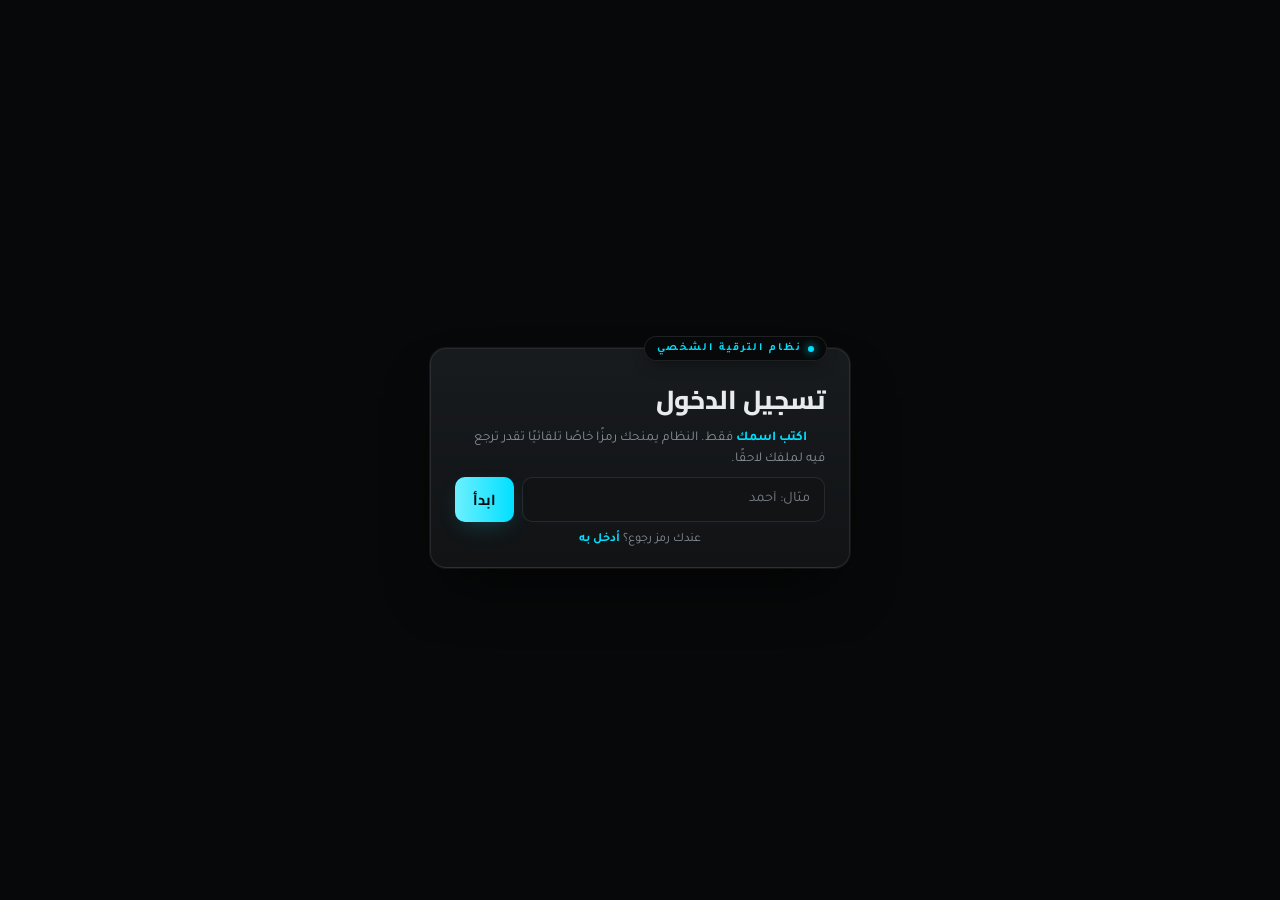
==== commit 5c870f4e: "Add files via upload" ====
--- a/index.html
+++ b/index.html
@@ -8,22 +8,22 @@
 <link href="https://fonts.googleapis.com/css2?family=Cairo:wght@500;700;800;900&family=Tajawal:wght@400;500;700&display=swap" rel="stylesheet">
 <style>
   :root{
-    /* Aeon Navy palette: deep navy-teal background + glowing mint-cyan accents */
-    --bg:#0a161c;
-    --panel:#13232c;
-    --panel-2:#1a2f3a;
-    --line:rgba(130,195,195,0.14);
-    --olive-accent:#7fd8d3;
-    --cyan-dim:rgba(127,216,211,0.16);
-    --olive-deep:#2f6b68;
-    --silver-accent:#bdf0ea;
-    --text:#eaf4f3;
-    --muted:#7fa0a3;
-    --danger:#bdf0ea;
-    --silver:#d3f3ef;
-    --silver-dim:#5f7d80;
-    --olive:#3f8a86;
-    --olive-light:#8fe6df;
+    /* ثيم: أسود وفضي وسماوي رقمي */
+    --bg:#070809;
+    --panel:#111315;
+    --panel-2:#181b1e;
+    --line:rgba(170,178,186,0.14);
+    --olive-accent:#00e0ff;
+    --cyan-dim:rgba(0,224,255,0.16);
+    --olive-deep:#0e7490;
+    --silver-accent:#c0c6cc;
+    --text:#e8eaed;
+    --muted:#8a9199;
+    --danger:#c0c6cc;
+    --silver:#d9dde1;
+    --silver-dim:#5a6168;
+    --olive:#1593a8;
+    --olive-light:#6df0ff;
     --radius:16px;
   }
   *{box-sizing:border-box; margin:0; padding:0;}
@@ -41,7 +41,7 @@
     content:"";
     position:fixed; inset:0;
     background-image:
-      repeating-linear-gradient(0deg, rgba(130,195,195,0.008) 0px, rgba(130,195,195,0.008) 1px, transparent 1px, transparent 3px);
+      repeating-linear-gradient(0deg, rgba(170,178,186,0.008) 0px, rgba(170,178,186,0.008) 1px, transparent 1px, transparent 3px);
     pointer-events:none;
     z-index:0;
   }
@@ -60,20 +60,9 @@
     border:1px solid var(--line);
     border-radius:var(--radius);
     padding:22px 24px 20px;
-    box-shadow:0 0 0 1px rgba(189,240,234,0.08), 0 30px 60px -20px rgba(0,0,0,0.7);
+    box-shadow:0 0 0 1px rgba(192,198,204,0.08), 0 30px 60px -20px rgba(0,0,0,0.7);
     position:relative;
     margin-top:16px;
-  }
-  .login-card::before{
-    content:"";
-    position:absolute; inset:-1px;
-    border-radius:var(--radius);
-    padding:1px;
-    background:linear-gradient(135deg, rgba(189,240,234,0.42), transparent 40%, transparent 60%, rgba(127,216,211,0.30));
-    -webkit-mask:linear-gradient(#000 0 0) content-box, linear-gradient(#000 0 0);
-    -webkit-mask-composite: xor;
-    mask-composite: exclude;
-    pointer-events:none;
   }
   .eyebrow{
     color:var(--olive-accent); font-size:11px; letter-spacing:2px;
@@ -91,7 +80,7 @@
   .field{margin-bottom:8px;}
   .field label{display:block; font-size:12.5px; color:var(--muted); margin-bottom:2px; font-weight:700;}
   .field input{
-    width:100%; background:#13232c; border:1px solid var(--line);
+    width:100%; background:#111315; border:1px solid var(--line);
     border-radius:10px; padding:13px 14px; color:var(--text); font-family:inherit;
     font-size:14.5px; outline:none; transition:border-color .15s, box-shadow .15s;
   }
@@ -107,8 +96,8 @@
   .btn:active{transform:scale(0.97);}
   .icon-inline{vertical-align:-2px;}
   .btn-primary{
-    width:100%; background:linear-gradient(90deg, #8fe6df, #7fd8d3); color:#0b1f1e;
-    box-shadow:0 8px 24px -8px rgba(127,216,211,0.28);
+    width:100%; background:linear-gradient(90deg, #6df0ff, #00e0ff); color:#031013;
+    box-shadow:0 8px 24px -8px rgba(0,224,255,0.28);
   }
   .btn-primary:hover{filter:brightness(1.08);}
   .toggle-mode{
@@ -116,8 +105,8 @@
   }
   .toggle-mode a{color:var(--olive-accent); cursor:pointer; font-weight:700; text-decoration:none;}
   .code-reveal{
-    display:none; margin-top:12px; background:rgba(13,26,33,0.92);
-    border:1px dashed rgba(127,216,211,0.30); border-radius:10px; padding:14px;
+    display:none; margin-top:12px; background:rgba(10,11,12,0.92);
+    border:1px dashed rgba(0,224,255,0.30); border-radius:10px; padding:14px;
   }
   .code-reveal.show{display:block;}
   .code-reveal .lbl{font-size:11.5px; color:var(--muted); margin-bottom:6px;}
@@ -125,25 +114,25 @@
   .code-reveal .code-row{display:flex; align-items:center; justify-content:space-between; gap:10px;}
   .copy-code-btn{
     flex-shrink:0; display:flex; align-items:center; justify-content:center; width:34px; height:34px; border-radius:8px;
-    background:rgba(127,216,211,0.10); border:1px solid rgba(127,216,211,0.30); color:var(--olive-accent); cursor:pointer;
+    background:rgba(0,224,255,0.10); border:1px solid rgba(0,224,255,0.30); color:var(--olive-accent); cursor:pointer;
     padding:0; transition:background .15s, transform .12s;
   }
-  .copy-code-btn:hover{background:rgba(127,216,211,0.18);}
+  .copy-code-btn:hover{background:rgba(0,224,255,0.18);}
   .copy-code-btn:active{transform:scale(0.95);}
-  .copy-code-btn.copied{background:rgba(127,216,211,0.28); border-color:var(--olive-accent);}
+  .copy-code-btn.copied{background:rgba(0,224,255,0.28); border-color:var(--olive-accent);}
   .code-reveal .warn{font-size:11.5px; color:var(--muted); margin-top:8px; line-height:1.6;}
   .privacy-note{font-size:11px; color:var(--muted); margin-top:16px; line-height:1.7; opacity:.7;}
 
   /* ---------- Main navigation (navigation only; original design preserved) ---------- */
   /* الحشوة السفلية مخصّصة فقط لوجود قائمة التنقّل داخل التطبيق (ليست موجودة في شاشة تسجيل الدخول) */
   body.app-active{padding-bottom:86px;}
-  .app-bottom-nav{position:fixed;z-index:45;left:50%;bottom:12px;transform:translateX(-50%);width:min(760px,calc(100vw - 24px));display:grid;grid-template-columns:repeat(4,1fr);gap:5px;padding:7px;border:1px solid rgba(130,195,195,.18);border-radius:20px;background:rgba(8,16,20,.96);backdrop-filter:blur(12px);-webkit-backdrop-filter:blur(12px);box-shadow:0 18px 45px rgba(0,0,0,.42),0 0 0 1px rgba(127,216,211,.035);}
+  .app-bottom-nav{position:fixed;z-index:45;left:50%;bottom:12px;transform:translateX(-50%);width:min(760px,calc(100vw - 24px));display:grid;grid-template-columns:repeat(4,1fr);gap:5px;padding:7px;border:1px solid rgba(170,178,186,.18);border-radius:20px;background:rgba(8,9,10,.96);backdrop-filter:blur(12px);-webkit-backdrop-filter:blur(12px);box-shadow:0 18px 45px rgba(0,0,0,.42),0 0 0 1px rgba(0,224,255,.035);}
   .app-nav-item{border:0;background:transparent;color:var(--muted);min-height:58px;border-radius:14px;display:flex;flex-direction:column;align-items:center;justify-content:center;gap:4px;font-family:'Tajawal',sans-serif;font-size:10.5px;font-weight:700;cursor:pointer;transition:background .15s,color .15s,transform .12s;}
   .app-nav-item:hover{color:var(--text);background:rgba(255,255,255,.035)}
   .app-nav-item:active{transform:scale(.96)}
-  .app-nav-item.active{color:var(--olive-accent);background:linear-gradient(180deg,rgba(127,216,211,.13),rgba(127,216,211,.045));box-shadow:inset 0 0 0 1px rgba(127,216,211,.14)}
+  .app-nav-item.active{color:var(--olive-accent);background:linear-gradient(180deg,rgba(0,224,255,.13),rgba(0,224,255,.045));box-shadow:inset 0 0 0 1px rgba(0,224,255,.14)}
   .app-nav-icon{width:23px;height:23px;display:grid;place-items:center}.app-nav-icon svg{width:21px;height:21px}
-  .app-nav-item.active .app-nav-icon svg{filter:drop-shadow(0 0 6px rgba(127,216,211,.45))}
+  .app-nav-item.active .app-nav-icon svg{filter:drop-shadow(0 0 6px rgba(0,224,255,.45))}
   @media(max-width:560px){body.app-active{padding-bottom:82px}.app-bottom-nav{bottom:7px;border-radius:18px;padding:5px}.app-nav-item{min-height:56px;font-size:9.5px}.app-nav-icon{width:22px;height:22px}#dashboard-view,#habits-view,#skills-view,#syndromes-view,#projects-view{padding-bottom:125px}}
 
   /* ---------- APP ---------- */
@@ -158,7 +147,7 @@
   .brand{display:flex; align-items:center; gap:10px;}
   .brand .glyph{
     width:34px; height:34px; border-radius:9px; display:grid; place-items:center;
-    background:linear-gradient(135deg, var(--olive-accent), var(--olive-deep)); font-weight:900; color:#0b1f1e; font-family:'Cairo';
+    background:linear-gradient(135deg, var(--olive-accent), var(--olive-deep)); font-weight:900; color:#031013; font-family:'Cairo';
   }
   .brand span{font-weight:800; font-size:16px; letter-spacing:.5px;}
   .brand small{display:block; color:var(--muted); font-size:10.5px; font-weight:500; letter-spacing:1px;}
@@ -170,8 +159,8 @@
   .profile-chip .pcode{color:var(--muted); font-size:10.5px; font-family:'Cairo';}
   .profile-chip .avatar{
     width:32px;height:32px;border-radius:50%;
-    background-color:#0a161c;
-    background-image:radial-gradient(circle at 35% 30%, #0e2422, #0a161c);
+    background-color:#070809;
+    background-image:radial-gradient(circle at 35% 30%, #0c0f11, #070809);
     background-size:cover; background-position:center;
     border:1px solid var(--olive-accent); display:grid; place-items:center; color:var(--olive-accent); font-weight:800; font-size:13px;
   }
@@ -184,7 +173,7 @@
     font-family:'Tajawal',sans-serif; font-size:11.5px; font-weight:700; white-space:nowrap;
   }
   .settings-btn svg{width:16px; height:16px; flex-shrink:0;}
-  .settings-btn:hover{color:var(--olive-accent); border-color:rgba(127,216,211,.4); background:rgba(127,216,211,.08);}
+  .settings-btn:hover{color:var(--olive-accent); border-color:rgba(0,224,255,.4); background:rgba(0,224,255,.08);}
   .settings-btn:active svg{transform:rotate(35deg);}
   .settings-btn svg{transition:transform .3s;}
 
@@ -196,8 +185,8 @@
   .settings-avatar-main{display:flex; align-items:center; gap:14px; min-width:0;}
   .settings-avatar-lg{
     width:64px; height:64px; border-radius:50%; flex-shrink:0;
-    background-color:#0a161c;
-    background-image:radial-gradient(circle at 35% 30%, #0e2422, #0a161c);
+    background-color:#070809;
+    background-image:radial-gradient(circle at 35% 30%, #0c0f11, #070809);
     background-size:cover; background-position:center;
     border:1px solid var(--olive-accent); display:grid; place-items:center;
     color:var(--olive-accent); font-weight:800; font-family:'Cairo'; font-size:24px;
@@ -221,7 +210,7 @@
     padding:12px 14px; color:var(--text); font-family:'Tajawal',sans-serif; font-size:13px; font-weight:700;
     cursor:pointer; transition:background .15s, border-color .15s;
   }
-  .settings-action-btn:hover{background:rgba(127,216,211,.08); border-color:rgba(127,216,211,.35);}
+  .settings-action-btn:hover{background:rgba(0,224,255,.08); border-color:rgba(0,224,255,.35);}
   .settings-action-btn .sa-icon{width:18px; height:18px; flex-shrink:0; display:grid; place-items:center; color:var(--olive-accent);}
   .settings-action-btn .sa-icon svg{width:16px; height:16px;}
   .settings-action-btn.danger{color:var(--olive-light);}
@@ -232,8 +221,8 @@
   /* ---------- avatar adjust (crop/zoom before insert) ---------- */
   .avatar-crop-stage{
     width:220px; height:220px; margin:14px auto 6px; border-radius:50%; overflow:hidden;
-    position:relative; background:#0a161c; border:2px solid var(--olive-accent);
-    cursor:grab; touch-action:none; box-shadow:0 0 0 4px rgba(127,216,211,0.10);
+    position:relative; background:#070809; border:2px solid var(--olive-accent);
+    cursor:grab; touch-action:none; box-shadow:0 0 0 4px rgba(0,224,255,0.10);
   }
   .avatar-crop-stage.dragging{cursor:grabbing;}
   .avatar-crop-stage img{position:absolute; top:0; left:0; user-select:none; -webkit-user-drag:none; pointer-events:none;}
@@ -248,11 +237,11 @@
   }
   .avatar-zoom-row input[type="range"]::-webkit-slider-thumb{
     -webkit-appearance:none; width:18px; height:18px; border-radius:50%;
-    background:var(--olive-accent); cursor:pointer; box-shadow:0 0 8px rgba(127,216,211,0.5);
+    background:var(--olive-accent); cursor:pointer; box-shadow:0 0 8px rgba(0,224,255,0.5);
   }
   .avatar-zoom-row input[type="range"]::-moz-range-thumb{
     width:18px; height:18px; border-radius:50%; border:none;
-    background:var(--olive-accent); cursor:pointer; box-shadow:0 0 8px rgba(127,216,211,0.5);
+    background:var(--olive-accent); cursor:pointer; box-shadow:0 0 8px rgba(0,224,255,0.5);
   }
 
   #app{position:relative;}
@@ -264,8 +253,8 @@
   .habit-actions{display:flex;gap:6px;flex-shrink:0;}
   .habit-actions .btn{padding:7px 9px;font-size:11px;}
   .btn-edit{background:rgba(255,255,255,0.04);border:1px solid var(--line);color:var(--text);}
-  .btn-delete{background:linear-gradient(90deg,#6fdad2,#bdf0ea);border:1px solid #bdf0ea;color:#0a161c;}
-  .btn-renew{background:linear-gradient(90deg,#6fdad2,#bdf0ea);border:1px solid #bdf0ea;color:#0a161c;}
+  .btn-delete{background:linear-gradient(90deg,#00c2dd,#c0c6cc);border:1px solid #c0c6cc;color:#070809;}
+  .btn-renew{background:linear-gradient(90deg,#00c2dd,#c0c6cc);border:1px solid #c0c6cc;color:#070809;}
 
   .grid{
     display:grid;
@@ -292,21 +281,21 @@
   .rail{position:relative; padding-inline-start:26px;}
   .rail::before{
     content:""; position:absolute; right:9px; top:6px; bottom:6px; width:2px;
-    background:linear-gradient(180deg, var(--olive-deep), rgba(47,107,104,0.1));
+    background:linear-gradient(180deg, var(--olive-deep), rgba(14,116,144,0.1));
   }
   .rank-node{position:relative; padding:0 24px 22px 0; padding-inline-end:0;}
   .rank-node:last-child{padding-bottom:0;}
   .rank-node .node-dot{
     position:absolute; right:2px; top:2px; width:16px; height:16px; border-radius:50%;
-    background:var(--panel); border:2px solid rgba(130,195,195,0.35); z-index:1;
+    background:var(--panel); border:2px solid rgba(170,178,186,0.35); z-index:1;
   }
   .rank-node.active .node-dot{border-color:var(--olive-accent); box-shadow:0 0 0 4px var(--cyan-dim), 0 0 12px var(--olive-accent);}
   .rank-node.done .node-dot{
     border-color:var(--olive-accent); background:var(--olive-accent);
-    box-shadow:0 0 0 4px var(--cyan-dim), 0 0 14px var(--olive-accent), 0 0 26px rgba(127,216,211,0.6);
-  }
-  .rank-node.done .stars svg{filter:drop-shadow(0 0 1.5px rgba(127,216,211,0.55));}
-  .rank-node.active .stars svg{filter:drop-shadow(0 0 1.5px rgba(127,216,211,0.55));}
+    box-shadow:0 0 0 4px var(--cyan-dim), 0 0 14px var(--olive-accent), 0 0 26px rgba(0,224,255,0.6);
+  }
+  .rank-node.done .stars svg{filter:drop-shadow(0 0 1.5px rgba(0,224,255,0.55));}
+  .rank-node.active .stars svg{filter:drop-shadow(0 0 1.5px rgba(0,224,255,0.55));}
   .rank-node .ins-row{display:flex; align-items:center; justify-content:space-between; margin-bottom:4px; min-height:18px; margin-top:-4px;}
   .rank-node .ins-name{font-size:14px; font-weight:700; color:var(--muted); line-height:1; position:relative; top:-3px; right:8px;}
   .rank-node.active .ins-name{color:var(--text);}
@@ -315,51 +304,51 @@
   .rank-node .range{font-size:10.5px; color:var(--muted); font-family:'Cairo'; opacity:.8;}
   .rank-node .mini-bar{height:4px; border-radius:3px; background:linear-gradient(90deg, rgba(255,255,255,0.03), rgba(255,255,255,0.09)); margin-top:6px; overflow:hidden;}
   .rank-node .mini-fill{height:100%; background:var(--olive-accent); width:0%; border-radius:3px;}
-  .rank-node.legendary .ins-name{color:var(--silver-accent); text-shadow:0 0 10px rgba(189,240,234,0.5);}
-  .rank-node.legendary .node-dot{border-color:var(--silver-accent); box-shadow:0 0 0 4px rgba(189,240,234,0.22), 0 0 14px var(--silver-accent);}
+  .rank-node.legendary .ins-name{color:var(--silver-accent); text-shadow:0 0 10px rgba(192,198,204,0.5);}
+  .rank-node.legendary .node-dot{border-color:var(--silver-accent); box-shadow:0 0 0 4px rgba(192,198,204,0.22), 0 0 14px var(--silver-accent);}
   .rank-node.legendary .mini-fill{background:var(--silver-accent);}
 
   /* center figure */
   .figure-wrap{display:flex; flex-direction:column; align-items:center; justify-content:center; padding-top:6px;}
   .rank-badge{
-    display:flex; align-items:center; gap:6px; background:rgba(127,216,211,0.08);
-    border:1px solid rgba(127,216,211,0.3); border-radius:20px; padding:5px 14px 5px 10px; margin-bottom:6px;
+    display:flex; align-items:center; gap:6px; background:rgba(0,224,255,0.08);
+    border:1px solid rgba(0,224,255,0.3); border-radius:20px; padding:5px 14px 5px 10px; margin-bottom:6px;
   }
   .rank-badge .stars{display:flex; gap:2px;}
   .rank-badge .stars svg{width:11px; height:11px;}
   .rank-badge span{font-family:'Cairo'; font-weight:800; font-size:13px; color:var(--olive-accent);}
   .life-radar{position:relative;width:100%;max-width:520px;margin:0 auto;height:310px;display:flex;align-items:center;justify-content:center;}
   #life-radar-svg{width:100%;height:100%;display:block;overflow:visible;}
-  .radar-grid{fill:none;stroke:rgba(189,240,234,.24);stroke-width:1;}
-  .radar-axis{stroke:rgba(189,240,234,.28);stroke-width:1;}
-  .radar-fill{fill:rgba(127,216,211,.20);stroke:#7fd8d3;stroke-width:2.5;stroke-linejoin:round;transition:.25s ease;}
-  .radar-fill:hover{fill:rgba(127,216,211,.28);}
-  .radar-point{fill:#7fd8d3;stroke:#0d1b21;stroke-width:2;cursor:pointer;transition:.18s ease;}
-  .radar-point:hover,.radar-point.active{r:7;fill:#8fe6df;}
-  .radar-label{fill:#eaf4f3;font-family:'Cairo',sans-serif;font-size:23px;font-weight:800;cursor:pointer;}
-  .radar-label:hover{fill:#d8f4f0;}
-  .radar-value{fill:#8fe6df;font-family:'Cairo',sans-serif;font-size:14px;font-weight:900;}
-  .radar-label-connector{stroke:rgba(127,216,211,.48);stroke-width:1.4;stroke-linecap:round;opacity:.9;transition:.18s ease;}
-  .radar-label-box{fill:#13232c;stroke:rgba(127,216,211,.55);stroke-width:1.2;cursor:pointer;transition:.18s ease;}
-  .radar-label-group:hover .radar-label-box,.radar-label-group:focus .radar-label-box{fill:#1a2f3a;stroke:#8fe6df;stroke-width:1.7;}
-  .radar-label-group:hover .radar-label-connector,.radar-label-group:focus .radar-label-connector{stroke:#8fe6df;stroke-width:2;}
-.radar-tooltip{position:absolute;display:none;pointer-events:none;min-width:125px;background:#0c1a1f;border:1px solid rgba(189,240,234,.35);border-radius:8px;padding:8px 10px;color:#d8f4f0;font-family:'Cairo',sans-serif;font-size:11px;line-height:1.55;box-shadow:0 10px 30px rgba(0,0,0,.35);z-index:3;text-align:center;}
+  .radar-grid{fill:none;stroke:rgba(192,198,204,.24);stroke-width:1;}
+  .radar-axis{stroke:rgba(192,198,204,.28);stroke-width:1;}
+  .radar-fill{fill:rgba(0,224,255,.20);stroke:#00e0ff;stroke-width:2.5;stroke-linejoin:round;transition:.25s ease;}
+  .radar-fill:hover{fill:rgba(0,224,255,.28);}
+  .radar-point{fill:#00e0ff;stroke:#0a0c0d;stroke-width:2;cursor:pointer;transition:.18s ease;}
+  .radar-point:hover,.radar-point.active{r:7;fill:#6df0ff;}
+  .radar-label{fill:#e8eaed;font-family:'Cairo',sans-serif;font-size:23px;font-weight:800;cursor:pointer;}
+  .radar-label:hover{fill:#d9dde1;}
+  .radar-value{fill:#6df0ff;font-family:'Cairo',sans-serif;font-size:14px;font-weight:900;}
+  .radar-label-connector{stroke:rgba(0,224,255,.48);stroke-width:1.4;stroke-linecap:round;opacity:.9;transition:.18s ease;}
+  .radar-label-box{fill:#111315;stroke:rgba(0,224,255,.55);stroke-width:1.2;cursor:pointer;transition:.18s ease;}
+  .radar-label-group:hover .radar-label-box,.radar-label-group:focus .radar-label-box{fill:#181b1e;stroke:#6df0ff;stroke-width:1.7;}
+  .radar-label-group:hover .radar-label-connector,.radar-label-group:focus .radar-label-connector{stroke:#6df0ff;stroke-width:2;}
+.radar-tooltip{position:absolute;display:none;pointer-events:none;min-width:125px;background:#0d0f11;border:1px solid rgba(192,198,204,.35);border-radius:8px;padding:8px 10px;color:#d9dde1;font-family:'Cairo',sans-serif;font-size:11px;line-height:1.55;box-shadow:0 10px 30px rgba(0,0,0,.35);z-index:3;text-align:center;}
   .radar-tooltip.show{display:block;}
   .radar-detail{min-height:28px;margin-top:2px;text-align:center;color:var(--muted);font-family:'Cairo',sans-serif;font-size:11px;}
   .figure-caption{color:var(--muted); font-size:12px; margin-top:6px; text-align:center;}
   .add-task-btn{
-    margin-top:18px; width:100%; background:linear-gradient(90deg, #2f6b68, #16303a);
-    color:#eaf4f3; box-shadow:0 8px 24px -10px rgba(47,107,104,0.6);
+    margin-top:18px; width:100%; background:linear-gradient(90deg, #0e7490, #0b3a45);
+    color:#e8eaed; box-shadow:0 8px 24px -10px rgba(14,116,144,0.6);
     display:flex; align-items:center; justify-content:center; gap:8px;
   }
   .add-task-btn:disabled{opacity:.45; cursor:not-allowed; box-shadow:none;}
   .fab-add-task{
     position:fixed; right:16px; bottom:96px; z-index:46;
     display:inline-flex; align-items:center; gap:10px;
-    background:linear-gradient(90deg,#bdf0ea,#7fd8d3);
-    color:#0e2422; border:none; border-radius:999px;
+    background:linear-gradient(90deg,#c0c6cc,#00e0ff);
+    color:#0c0f11; border:none; border-radius:999px;
     padding:8px 18px; box-sizing:border-box;
-    box-shadow:0 12px 28px -10px rgba(127,216,211,0.55);
+    box-shadow:0 12px 28px -10px rgba(0,224,255,0.55);
     font-family:'Tajawal',sans-serif; font-weight:800; font-size:13px;
     cursor:pointer; transition:transform .12s;
   }
@@ -371,19 +360,19 @@
   .fab-add-task .fab-icon svg{width:13px; height:13px;}
   .queue-hint{font-size:11px; color:var(--muted); margin-top:8px; text-align:center;}
   .penalty-btn{
-    margin-top:10px; width:100%; background:transparent; border:1px solid rgba(189,240,234,0.4);
+    margin-top:10px; width:100%; background:transparent; border:1px solid rgba(192,198,204,0.4);
     color:var(--silver-accent);
     display:flex; align-items:center; justify-content:center; gap:6px;
   }
-  .penalty-btn:hover{background:rgba(189,240,234,0.08);}
+  .penalty-btn:hover{background:rgba(192,198,204,0.08);}
 
   /* status panel */
   .stat-row{display:flex; align-items:center; gap:12px; margin-bottom:14px; flex-wrap:wrap;}
   .stat-row .who{flex:1; min-width:0;}
   .stat-row .avatar-lg{
     width:46px;height:46px;border-radius:50%;
-    background-color:#0a161c;
-    background-image:radial-gradient(circle at 35% 30%, #0e2422, #0a161c);
+    background-color:#070809;
+    background-image:radial-gradient(circle at 35% 30%, #0c0f11, #070809);
     background-size:cover; background-position:center;
     border:1px solid var(--olive-accent); display:grid; place-items:center; color:var(--olive-accent); font-weight:800; font-family:'Cairo'; font-size:17px;
   }
@@ -400,16 +389,16 @@
   .streak-num{
     position:absolute; left:50%; top:50%; transform:translate(-50%,-50%); text-align:center;
     font-family:'Cairo'; font-weight:900; font-size:26px; color:var(--olive-accent); line-height:1;
-    -webkit-text-stroke:1px #223039;
+    -webkit-text-stroke:1px #1b1f23;
     text-shadow:none;
   }
   .stat-mini .cell.active .streak-num{
     color:var(--olive-accent);
-    -webkit-text-stroke:0.5px #223039;
+    -webkit-text-stroke:0.5px #1b1f23;
     text-shadow:none;
   }
   .stat-mini .cell.active .streak-flame{
-    fill:#223039; stroke:var(--olive-accent); stroke-width:1; opacity:1;
+    fill:#1b1f23; stroke:var(--olive-accent); stroke-width:1; opacity:1;
     filter:none;
   }
   .ring-wrap{display:flex; flex-direction:column; align-items:center; margin-top:6px;}
@@ -445,7 +434,7 @@
   }
   .queue-item .actions{display:flex; gap:8px; flex-shrink:0;}
   .btn-complete{
-    background:linear-gradient(90deg, #8fe6df, #7fd8d3); color:#0b1f1e;
+    background:linear-gradient(90deg, #6df0ff, #00e0ff); color:#031013;
     border:none; border-radius:8px; font-family:'Cairo',sans-serif; font-weight:700; cursor:pointer;
   }
   .queue-item .btn-complete{
@@ -457,7 +446,7 @@
   }
   .queue-item .task-check{
     width:24px; height:24px; flex-shrink:0; border-radius:7px;
-    border:1.5px solid rgba(127,160,163,.7); background:rgba(127,160,163,.1);
+    border:1.5px solid rgba(138,145,153,.7); background:rgba(138,145,153,.1);
     cursor:pointer; position:relative; transition:border-color .12s, background .12s;
   }
   .queue-item .task-check:hover{border-color:var(--olive-accent); background:var(--cyan-dim);}
@@ -465,21 +454,21 @@
   .queue-item .task-check-box{flex-shrink:0; width:26px; height:26px; display:grid; place-items:center; cursor:pointer;}
   .queue-item .task-check-box input{
     appearance:none; -webkit-appearance:none; width:24px; height:24px; border-radius:8px;
-    border:1.5px solid rgba(127,160,163,.7); background:rgba(127,160,163,.1);
+    border:1.5px solid rgba(138,145,153,.7); background:rgba(138,145,153,.1);
     cursor:pointer; position:relative; transition:border-color .12s, background .12s; margin:0;
   }
   .queue-item .task-check-box input:hover:not(:disabled){border-color:var(--olive-accent); background:var(--cyan-dim);}
   .queue-item .task-check-box input:disabled:not(:checked){opacity:.4; cursor:not-allowed;}
   .queue-item .task-check-box input:disabled{cursor:not-allowed;}
-  .queue-item .task-check-box input:checked{background:linear-gradient(90deg,#8fe6df,#7fd8d3); border-color:#7fd8d3;}
-  .queue-item .task-check-box input:checked::after{content:"✓"; position:absolute; inset:0; display:grid; place-items:center; color:#0b1f1e; font-size:14px; font-weight:900;}
+  .queue-item .task-check-box input:checked{background:linear-gradient(90deg,#6df0ff,#00e0ff); border-color:#00e0ff;}
+  .queue-item .task-check-box input:checked::after{content:"✓"; position:absolute; inset:0; display:grid; place-items:center; color:#031013; font-size:14px; font-weight:900;}
   .queue-item.done .d{opacity:.75;}
   .queue-item.done .task-check-box input:checked{
-    box-shadow:0 0 8px rgba(127,216,211,0.9), 0 0 16px rgba(143,230,223,0.55);
+    box-shadow:0 0 8px rgba(0,224,255,0.9), 0 0 16px rgba(109,240,255,0.55);
   }
   .modal-warn{
     display:none; margin-top:8px; padding:10px 12px; border-radius:10px;
-    background:rgba(189,240,234,0.10); border:1px solid rgba(127,216,211,0.35);
+    background:rgba(192,198,204,0.10); border:1px solid rgba(0,224,255,0.35);
     color:var(--olive-light); font-size:12px; font-weight:700; line-height:1.7;
   }
   .modal-warn:not(:empty){display:block;}
@@ -490,8 +479,8 @@
     padding:0; transition:color .15s, border-color .15s, background .15s;
   }
   .queue-item .icon-btn svg{width:13px; height:13px;}
-  .queue-item .icon-btn:hover{color:var(--text); border-color:rgba(127,216,211,.4); background:rgba(127,216,211,.08);}
-  .queue-item .icon-btn.icon-del:hover{color:var(--olive-light); border-color:rgba(127,216,211,.45);}
+  .queue-item .icon-btn:hover{color:var(--text); border-color:rgba(0,224,255,.4); background:rgba(0,224,255,.08);}
+  .queue-item .icon-btn.icon-del:hover{color:var(--olive-light); border-color:rgba(0,224,255,.45);}
   .log-item{
     display:flex; align-items:center; justify-content:space-between; gap:12px;
     padding:12px 4px; border-bottom:1px solid var(--line);
@@ -510,7 +499,7 @@
 
   /* modal */
   .modal-overlay{
-    display:none; position:fixed; inset:0; background:rgba(4,10,13,0.72); backdrop-filter:blur(4px);
+    display:none; position:fixed; inset:0; background:rgba(0,0,0,0.72); backdrop-filter:blur(4px);
     z-index:50; align-items:center; justify-content:center; padding:16px;
   }
   .modal-overlay.show{display:flex;}
@@ -525,7 +514,7 @@
   .celebrate-overlay{
     display:none; position:fixed; inset:0; z-index:80;
     align-items:center; justify-content:center; padding:20px;
-    background:rgba(4,10,13,0.85); backdrop-filter:blur(5px);
+    background:rgba(0,0,0,0.85); backdrop-filter:blur(5px);
     overflow:hidden;
   }
   .celebrate-overlay.show{display:flex;}
@@ -540,11 +529,11 @@
   }
   .celebrate-card{
     position:relative; z-index:2; width:100%; max-width:400px; text-align:center;
-    background:radial-gradient(120% 90% at 50% -10%, rgba(127,216,211,0.10), transparent 55%),
+    background:radial-gradient(120% 90% at 50% -10%, rgba(0,224,255,0.10), transparent 55%),
                linear-gradient(180deg, var(--panel-2), var(--panel));
-    border:1px solid rgba(127,216,211,0.28); border-radius:28px;
+    border:1px solid rgba(0,224,255,0.28); border-radius:28px;
     padding:46px 30px 32px;
-    box-shadow:0 0 0 1px rgba(189,240,234,0.08), 0 30px 70px -20px rgba(0,0,0,0.75), 0 0 60px -10px rgba(127,216,211,0.22);
+    box-shadow:0 0 0 1px rgba(192,198,204,0.08), 0 30px 70px -20px rgba(0,0,0,0.75), 0 0 60px -10px rgba(0,224,255,0.22);
     animation:celebrate-pop .45s cubic-bezier(.2,1.4,.4,1);
   }
   @keyframes celebrate-pop{
@@ -555,9 +544,9 @@
   .celebrate-burst{position:relative; width:150px; height:150px; margin:0 auto 26px; display:grid; place-items:center;}
   .celebrate-check-circle{
     position:relative; width:126px; height:126px; border-radius:50%;
-    border:5px solid #eaf4f3; display:grid; place-items:center;
+    border:5px solid #e8eaed; display:grid; place-items:center;
     background:radial-gradient(circle at 50% 38%, rgba(234,244,243,0.16), rgba(234,244,243,0.02) 70%);
-    box-shadow:0 0 26px 4px rgba(234,244,243,0.5), 0 0 60px 16px rgba(127,216,211,0.35);
+    box-shadow:0 0 26px 4px rgba(234,244,243,0.5), 0 0 60px 16px rgba(0,224,255,0.35);
     animation:celebrate-check-pop .5s cubic-bezier(.2,1.4,.4,1);
   }
   @keyframes celebrate-check-pop{
@@ -566,7 +555,7 @@
     100%{transform:scale(1); opacity:1;}
   }
   .celebrate-check-circle svg{width:56px; height:56px;}
-  .celebrate-check-circle svg path{stroke:#eaf4f3;}
+  .celebrate-check-circle svg path{stroke:#e8eaed;}
   .celebrate-card h2{font-size:30px; font-weight:900; margin-bottom:10px; color:var(--text);}
   .celebrate-kind{font-family:'Cairo'; font-weight:800; font-size:18px; color:var(--olive-accent); margin-bottom:14px;}
   .celebrate-xp{
@@ -577,7 +566,7 @@
   .celebrate-card .btn-primary{width:100%; padding:15px 18px; font-size:15px;}
   .task-modal-title-row{display:flex;align-items:center;justify-content:space-between;gap:10px;margin-bottom:4px;}
   .task-modal-title-row h2{margin-bottom:0;}
-  .habit-mini-btn{border:1px solid rgba(127,216,211,0.28);background:rgba(127,216,211,0.07);color:var(--olive-accent);border-radius:8px;padding:5px 9px;font-family:'Cairo',sans-serif;font-size:10.5px;font-weight:800;cursor:pointer;white-space:nowrap;transition:.15s ease;}
+  .habit-mini-btn{border:1px solid rgba(0,224,255,0.28);background:rgba(0,224,255,0.07);color:var(--olive-accent);border-radius:8px;padding:5px 9px;font-family:'Cairo',sans-serif;font-size:10.5px;font-weight:800;cursor:pointer;white-space:nowrap;transition:.15s ease;}
   .habit-mini-btn:hover{border-color:var(--olive-accent);background:var(--cyan-dim);transform:translateY(-1px);}
   .habit-mini-btn:active{transform:scale(.97);}
   .modal p.sub{color:var(--muted); font-size:12.5px; margin-bottom:18px;}
@@ -585,7 +574,7 @@
     width:100%; background:rgba(255,255,255,0.03); border:1px solid var(--line); border-radius:10px;
     padding:12px 14px; color:var(--text); font-family:inherit; font-size:13.5px; resize:vertical; min-height:64px; outline:none;
   }
-  .modal textarea::-webkit-resizer{background-color:rgba(127,216,211,0.18);}
+  .modal textarea::-webkit-resizer{background-color:rgba(0,224,255,0.18);}
   .modal textarea:focus, .modal input:focus{border-color:var(--olive-accent); box-shadow:0 0 0 3px var(--cyan-dim);}
   .diff-grid{display:grid; grid-template-columns:1fr 1fr; gap:6px; margin-top:6px;}
   .diff-opt{
@@ -596,23 +585,23 @@
   .diff-opt .xp{font-family:'Cairo'; font-weight:800; color:var(--olive-accent); font-size:12.5px; margin-top:1px;}
   #track-select-grid{grid-template-columns:repeat(4,1fr);}
   #track-select-grid .diff-opt{display:flex; align-items:center; justify-content:center; text-align:center;}
-  #track-select-grid .diff-opt .name{font-size:14px; color:#eaf4f3; white-space:nowrap; overflow:hidden; text-overflow:ellipsis; max-width:100%;}
+  #track-select-grid .diff-opt .name{font-size:14px; color:#e8eaed; white-space:nowrap; overflow:hidden; text-overflow:ellipsis; max-width:100%;}
   #diff-grid .diff-opt{display:flex; align-items:center; justify-content:space-between; gap:4px; text-align:initial;}
   #diff-grid .diff-opt .name{white-space:nowrap; overflow:hidden; text-overflow:ellipsis; min-width:0;}
   #diff-grid .diff-opt .xp{margin-top:0; white-space:nowrap; flex-shrink:0; font-size:11px;}
   .diff-opt.selected{border-color:var(--olive-accent); background:var(--cyan-dim);}
-  .diff-opt.special{grid-column:1 / -1; border-color:rgba(189,240,234,0.4); background:rgba(189,240,234,0.06);}
+  .diff-opt.special{grid-column:1 / -1; border-color:rgba(192,198,204,0.4); background:rgba(192,198,204,0.06);}
   .diff-opt.special .xp{color:var(--silver-accent);}
-  .diff-opt.special.selected{border-color:var(--silver-accent); background:rgba(189,240,234,0.16); box-shadow:0 0 20px -6px rgba(189,240,234,0.5);}
+  .diff-opt.special.selected{border-color:var(--silver-accent); background:rgba(192,198,204,0.16); box-shadow:0 0 20px -6px rgba(192,198,204,0.5);}
   #penalty-grid .diff-opt .xp{color:var(--silver-accent);}
-  #penalty-grid .diff-opt.selected{border-color:var(--silver-accent); background:rgba(189,240,234,0.12); box-shadow:0 0 20px -6px rgba(189,240,234,0.5);}
-  .penalty-task-field{background:rgba(189,240,234,0.035);border:1px dashed rgba(189,240,234,0.28);border-radius:11px;padding:10px 12px;margin-bottom:14px;}
+  #penalty-grid .diff-opt.selected{border-color:var(--silver-accent); background:rgba(192,198,204,0.12); box-shadow:0 0 20px -6px rgba(192,198,204,0.5);}
+  .penalty-task-field{background:rgba(192,198,204,0.035);border:1px dashed rgba(192,198,204,0.28);border-radius:11px;padding:10px 12px;margin-bottom:14px;}
   .field .penalty-task-toggle{display:flex;align-items:center;gap:10px;font-size:12.5px;font-weight:700;margin-bottom:10px;}
   .penalty-task-toggle input{
     appearance:none;-webkit-appearance:none;
     width:22px;height:22px;flex-shrink:0;
     border-radius:7px;
-    border:1.5px solid rgba(127,216,211,0.35);
+    border:1.5px solid rgba(0,224,255,0.35);
     background:rgba(255,255,255,0.03);
     cursor:pointer;position:relative;
     transition:background .18s ease, border-color .18s ease, box-shadow .18s ease, transform .12s ease;
@@ -622,26 +611,26 @@
   .penalty-task-toggle input:checked{
     background:linear-gradient(135deg, var(--olive-light), var(--olive-accent));
     border-color:var(--olive-accent);
-    box-shadow:0 4px 14px -5px rgba(127,216,211,0.55);
+    box-shadow:0 4px 14px -5px rgba(0,224,255,0.55);
   }
   .penalty-task-toggle input:checked::after{
     content:"";position:absolute;left:50%;top:45%;
     width:6px;height:10px;
-    border:solid #0b1f1e;border-width:0 2px 2px 0;
+    border:solid #031013;border-width:0 2px 2px 0;
     transform:translate(-50%,-50%) rotate(45deg);
   }
   .penalty-task-input{display:block;width:100%;background:rgba(255,255,255,0.03);border:1px solid var(--line);border-radius:9px;padding:10px 12px;color:var(--text);font-family:inherit;font-size:12.5px;outline:none;margin-top:8px;}
   .penalty-task-input.show{display:block;}
-  .penalty-task-input:focus{border-color:var(--silver-accent);box-shadow:0 0 0 3px rgba(189,240,234,0.12);}
+  .penalty-task-input:focus{border-color:var(--silver-accent);box-shadow:0 0 0 3px rgba(192,198,204,0.12);}
   .penalty-task-hint{font-size:10.5px;color:var(--muted);margin-top:6px;line-height:1.5;}
   .modal-actions{display:flex; gap:10px; margin-top:20px;}
   .modal-actions .btn-ghost{flex:1; background:transparent; border:1px solid var(--line); color:var(--muted);}
   .btn-ghost{background:transparent; border:1px solid var(--line); color:var(--muted);}
-  .btn-ghost:hover{background:rgba(127,216,211,0.08);}
+  .btn-ghost:hover{background:rgba(0,224,255,0.08);}
   .modal-actions .btn-primary{flex:2;}
   .field-err{color:var(--danger); font-size:11.5px; margin-top:6px; display:none;}
   .subtasks-field{
-    background:rgba(127,216,211,0.025); border:1px dashed rgba(127,216,211,0.16);
+    background:rgba(0,224,255,0.025); border:1px dashed rgba(0,224,255,0.16);
     border-radius:11px; padding:10px 12px;
   }
   .subtask-input{
@@ -662,15 +651,15 @@
   .subtask-input:focus{border-color:var(--olive-accent); box-shadow:0 0 0 3px var(--cyan-dim);}
   .queue-subtasks{display:flex;flex-direction:column;gap:5px;margin-top:7px;}
   .queue-subtask{display:flex;align-items:center;gap:7px;color:var(--muted);font-size:11.5px;}
-  .queue-subtask input{appearance:none;-webkit-appearance:none;width:22px;height:22px;flex-shrink:0;border-radius:7px;border:1.5px solid rgba(127,160,163,.7);background:rgba(127,160,163,.1);cursor:pointer;position:relative;transition:border-color .12s, background .12s;}
+  .queue-subtask input{appearance:none;-webkit-appearance:none;width:22px;height:22px;flex-shrink:0;border-radius:7px;border:1.5px solid rgba(138,145,153,.7);background:rgba(138,145,153,.1);cursor:pointer;position:relative;transition:border-color .12s, background .12s;}
   .queue-subtask input:hover:not(:disabled){border-color:var(--olive-accent); background:var(--cyan-dim);}
   .queue-subtask input:disabled:not(:checked){opacity:.4; cursor:not-allowed;}
   .queue-subtask input:disabled{cursor:not-allowed;}
   .queue-subtask input:checked{
-    background:linear-gradient(90deg,#8fe6df,#7fd8d3); border-color:#7fd8d3;
-    box-shadow:0 0 8px rgba(127,216,211,0.9), 0 0 16px rgba(143,230,223,0.55);
-  }
-  .queue-subtask input:checked::after{content:"✓";position:absolute;inset:0;display:grid;place-items:center;color:#0b1f1e;font-size:14px;font-weight:900;}
+    background:linear-gradient(90deg,#6df0ff,#00e0ff); border-color:#00e0ff;
+    box-shadow:0 0 8px rgba(0,224,255,0.9), 0 0 16px rgba(109,240,255,0.55);
+  }
+  .queue-subtask input:checked::after{content:"✓";position:absolute;inset:0;display:grid;place-items:center;color:#031013;font-size:14px;font-weight:900;}
   .queue-subtask.done span{text-decoration:line-through;opacity:.65;}
   .queue-progress{font-family:'Cairo';font-size:10px;color:var(--olive-accent);margin-top:5px;}
   .queue-item.has-subtasks{align-items:flex-start;}
@@ -689,7 +678,7 @@
   .track-card:hover{border-color:var(--olive-accent); background:var(--cyan-dim); transform:translateY(-2px);}
   .track-card .t-icon{
     width:56px; height:58px; align-self:center; border-radius:9px; display:grid; place-items:center;
-    background:linear-gradient(135deg, rgba(127,216,211,0.14), rgba(47,107,104,0.14));
+    background:linear-gradient(135deg, rgba(0,224,255,0.14), rgba(14,116,144,0.14));
     color:var(--olive-accent); border:1px solid var(--line);
   }
   .track-card .t-icon svg{width:22px; height:22px;}
@@ -712,7 +701,7 @@
   .quick-nav-card:hover{border-color:var(--olive-accent); background:var(--cyan-dim); transform:translateY(-2px);}
   .quick-nav-card .qn-icon{
     width:28px; height:28px; border-radius:8px; display:grid; place-items:center; flex-shrink:0;
-    background:linear-gradient(135deg, rgba(127,216,211,0.14), rgba(47,107,104,0.14));
+    background:linear-gradient(135deg, rgba(0,224,255,0.14), rgba(14,116,144,0.14));
     color:var(--olive-accent); border:1px solid var(--line);
   }
   .quick-nav-card .qn-icon svg{width:15px; height:15px;}
@@ -723,14 +712,14 @@
 
   .back-btn{
     margin-bottom:14px; display:inline-flex; padding:7px 12px; font-size:12px;
-    background:transparent; border:1px solid rgba(189,240,234,0.35); color:#c9f0ea;
-  }
-  .back-btn:hover{border-color:#c9f0ea; color:#eaf4f3;}
+    background:transparent; border:1px solid rgba(192,198,204,0.35); color:#d0d4d8;
+  }
+  .back-btn:hover{border-color:#d0d4d8; color:#e8eaed;}
   .track-header-panel{margin-bottom:16px;}
   .track-header{display:flex; align-items:center; gap:14px;}
   .track-header .t-icon{
     width:52px; height:52px; border-radius:14px; display:grid; place-items:center; flex-shrink:0;
-    background:linear-gradient(135deg, rgba(127,216,211,0.16), rgba(47,107,104,0.16));
+    background:linear-gradient(135deg, rgba(0,224,255,0.16), rgba(14,116,144,0.16));
     color:var(--olive-accent); border:1px solid var(--line);
   }
   .track-header .t-icon svg{width:26px; height:26px;}
@@ -753,7 +742,7 @@
   .skill-cat{color:var(--olive-accent); font-size:11px; margin-top:2px; font-family:'Cairo'; font-weight:700;}
   .skill-hours{font-family:'Cairo'; font-weight:900; font-size:16px; color:var(--olive-accent); flex-shrink:0; text-align:left;}
   .skill-hours span{font-size:10px; color:var(--muted); font-weight:500;}
-  .skill-level{font-family:'Cairo'; font-weight:800; font-size:11px; color:var(--olive-deep); background:rgba(47,107,104,0.1); border:1px solid rgba(47,107,104,0.35); border-radius:8px; padding:3px 8px; text-align:center; flex-shrink:0;}
+  .skill-level{font-family:'Cairo'; font-weight:800; font-size:11px; color:var(--olive-deep); background:rgba(14,116,144,0.1); border:1px solid rgba(14,116,144,0.35); border-radius:8px; padding:3px 8px; text-align:center; flex-shrink:0;}
   .skill-level-row{display:flex; align-items:center; gap:6px; margin-top:4px;}
   .skill-level-bar{width:130px; height:6px; border-radius:4px; background:rgba(255,255,255,0.06); overflow:hidden; flex-shrink:0;}
   .skill-level-fill{height:100%; background:linear-gradient(90deg, var(--olive-deep), var(--olive-accent)); border-radius:4px;}
@@ -786,13 +775,13 @@
   .skill-log-row .btn-complete[disabled]{opacity:.55; cursor:default;}
   .skill-log-row .btn-reduce-hours{
     flex:1; padding:8px 10px; font-size:11.5px;
-    background:transparent; border:1px solid rgba(189,240,234,0.35); color:var(--silver-accent);
-  }
-  .skill-log-row .btn-reduce-hours:hover{background:rgba(189,240,234,0.1);}
+    background:transparent; border:1px solid rgba(192,198,204,0.35); color:var(--silver-accent);
+  }
+  .skill-log-row .btn-reduce-hours:hover{background:rgba(192,198,204,0.1);}
 
   /* white square step buttons (restore XP big steps) */
   .step-sq-white{
-    width:44px; height:44px; padding:0; flex-shrink:0; background:#eaf4f3; color:#0b171c;
+    width:44px; height:44px; padding:0; flex-shrink:0; background:#e8eaed; color:#0b0d0f;
     border:1px solid var(--line); border-radius:10px; font-family:'Cairo'; font-size:11px; font-weight:800;
     cursor:pointer; display:flex; align-items:center; justify-content:center; transition:transform .12s, filter .12s;
   }
@@ -826,11 +815,11 @@
   .syn-history.show{display:block;}
   .syn-daycounter{display:flex; align-items:baseline; gap:8px; justify-content:center; margin-bottom:8px;}
   .syn-day-num{font-family:'Cairo'; font-weight:900; font-size:40px; color:var(--olive-accent); line-height:1;
-    text-shadow:0 0 18px rgba(127,216,211,0.28);}
+    text-shadow:0 0 18px rgba(0,224,255,0.28);}
   .syn-day-lbl{color:var(--muted); font-size:13px; font-weight:700;}
   .syn-bar{height:8px; border-radius:5px; background:rgba(255,255,255,0.06); overflow:hidden; margin-bottom:16px;}
   .syn-bar-fill{height:100%; border-radius:5px; background:linear-gradient(90deg, var(--olive-accent), var(--olive-deep));
-    box-shadow:0 0 10px rgba(127,216,211,0.28); transition:width .3s ease;}
+    box-shadow:0 0 10px rgba(0,224,255,0.28); transition:width .3s ease;}
   .syn-actions{display:flex; gap:8px; margin-bottom:14px;}
   .syn-actions .add-task-btn{flex:1; margin-bottom:0;}
   .syn-task-row{display:flex; align-items:center; gap:10px; background:rgba(255,255,255,0.03);
@@ -838,9 +827,9 @@
   .syn-task-row:last-child{margin-bottom:0;}
   .syn-check{width:20px; height:20px; flex-shrink:0; border-radius:50%; border:2px solid var(--line);
     background:transparent; cursor:pointer; position:relative; transition:border-color .12s, background .12s;}
-  .syn-check.checked{border-color:#d8f4f0; background:#d8f4f0;}
+  .syn-check.checked{border-color:#d9dde1; background:#d9dde1;}
   .syn-check.checked::after{content:"✓"; position:absolute; inset:0; display:flex; align-items:center;
-    justify-content:center; font-size:12px; color:#0b1f1e; font-weight:900;}
+    justify-content:center; font-size:12px; color:#031013; font-weight:900;}
   .syn-task-name{flex:1; font-size:13.5px; font-weight:600;}
   .syn-task-row.done .syn-task-name{color:var(--muted); text-decoration:line-through;}
   .syn-del{background:transparent; border:none; color:var(--muted); font-size:17px; cursor:pointer; line-height:1;
@@ -848,27 +837,27 @@
   .syn-del:hover{color:var(--silver-accent);}
   /* project step timeline */
   .project-steps-list{position:relative;display:flex;flex-direction:column;gap:0;padding:8px 4px 8px 0;}
-  .project-steps-list::before{content:"";position:absolute;right:19px;top:18px;bottom:18px;width:2px;border-radius:4px;background:rgba(127,216,211,.10);transition:.25s ease;}
-  .project-steps-list:has(.project-step.done)::before{background:linear-gradient(180deg,rgba(127,216,211,.5),rgba(47,107,104,.28));box-shadow:0 0 7px rgba(127,216,211,.35),0 0 16px rgba(127,216,211,.16);}
+  .project-steps-list::before{content:"";position:absolute;right:19px;top:18px;bottom:18px;width:2px;border-radius:4px;background:rgba(0,224,255,.10);transition:.25s ease;}
+  .project-steps-list:has(.project-step.done)::before{background:linear-gradient(180deg,rgba(0,224,255,.5),rgba(14,116,144,.28));box-shadow:0 0 7px rgba(0,224,255,.35),0 0 16px rgba(0,224,255,.16);}
   .project-step{position:relative;display:grid;grid-template-columns:42px 1fr 64px;gap:10px;align-items:start;padding:10px 0 18px;min-width:0;direction:ltr;}
   .project-step:last-child{padding-bottom:6px;}
-  .project-step-station{width:34px;height:34px;border-radius:50%;border:1px solid rgba(127,216,211,.3);background:linear-gradient(145deg,#0e1c20,#0a161c);display:grid;place-items:center;z-index:1;justify-self:end;transition:.25s ease;box-shadow:0 0 0 3px rgba(4,10,13,.9);font-size:0;cursor:default;padding:0;}
+  .project-step-station{width:34px;height:34px;border-radius:50%;border:1px solid rgba(0,224,255,.3);background:linear-gradient(145deg,#101315,#070809);display:grid;place-items:center;z-index:1;justify-self:end;transition:.25s ease;box-shadow:0 0 0 3px rgba(0,0,0,.9);font-size:0;cursor:default;padding:0;}
   .project-step-station::after{content:"";display:none;}
-  .project-step.done .project-step-station{border-color:#eaf4f3;background:linear-gradient(145deg,#d8f4f0,#6fdad2);box-shadow:0 0 0 3px rgba(127,216,211,.08),0 0 11px rgba(127,160,163,.9),0 0 22px rgba(127,216,211,.5);}
+  .project-step.done .project-step-station{border-color:#e8eaed;background:linear-gradient(145deg,#d9dde1,#00c2dd);box-shadow:0 0 0 3px rgba(0,224,255,.08),0 0 11px rgba(138,145,153,.9),0 0 22px rgba(0,224,255,.5);}
   .project-step-content{min-width:0;}
   .project-step-head{display:flex;align-items:center;justify-content:space-between;gap:8px;}
   .project-step-name{font-weight:800;font-size:13.5px;}
   .project-step.done .project-step-name{color:var(--olive-accent);}
   .project-step-meta{font-size:10px;color:var(--muted);margin-top:2px;}
-  .project-step-xp{width:64px;height:34px;border-radius:9px;display:flex;align-items:center;justify-content:center;gap:3px;flex-shrink:0;font-family:'Cairo';font-weight:900;font-size:11px;color:#0b1f1e;background:linear-gradient(90deg,#8fe6df,#7fd8d3);border:none;box-shadow:0 2px 8px rgba(0,0,0,.12);transition:.25s ease;cursor:pointer;padding:0;justify-self:start;direction:ltr;}
-  .project-step.done .project-step-xp{color:#0b1f1e;background:linear-gradient(90deg,#8fe6df,#7fd8d3);box-shadow:0 2px 8px rgba(0,0,0,.12);}
-  .project-step-xp:disabled{opacity:.5;cursor:not-allowed;color:#0b1f1e;background:linear-gradient(90deg,#8fe6df,#7fd8d3);}
+  .project-step-xp{width:64px;height:34px;border-radius:9px;display:flex;align-items:center;justify-content:center;gap:3px;flex-shrink:0;font-family:'Cairo';font-weight:900;font-size:11px;color:#031013;background:linear-gradient(90deg,#6df0ff,#00e0ff);border:none;box-shadow:0 2px 8px rgba(0,0,0,.12);transition:.25s ease;cursor:pointer;padding:0;justify-self:start;direction:ltr;}
+  .project-step.done .project-step-xp{color:#031013;background:linear-gradient(90deg,#6df0ff,#00e0ff);box-shadow:0 2px 8px rgba(0,0,0,.12);}
+  .project-step-xp:disabled{opacity:.5;cursor:not-allowed;color:#031013;background:linear-gradient(90deg,#6df0ff,#00e0ff);}
   .project-step-tasks{margin-top:9px;display:flex;flex-direction:column;gap:6px;}
   .project-step-task{display:flex;align-items:center;gap:8px;padding:7px 9px;border:1px solid var(--line);border-radius:9px;background:rgba(255,255,255,.025);}
   .project-step-task.done{opacity:.65;}
-  .project-step-task .task-check{width:18px;height:18px;border-radius:5px;border:1.5px solid rgba(127,160,163,.7);background:rgba(127,160,163,.1);cursor:pointer;position:relative;flex-shrink:0;}
-  .project-step-task.done .task-check{background:#d8f4f0;border-color:#d8f4f0;}
-  .project-step-task.done .task-check::after{content:"✓";position:absolute;inset:0;display:grid;place-items:center;color:#0b1f1e;font-size:11px;font-weight:900;}
+  .project-step-task .task-check{width:18px;height:18px;border-radius:5px;border:1.5px solid rgba(138,145,153,.7);background:rgba(138,145,153,.1);cursor:pointer;position:relative;flex-shrink:0;}
+  .project-step-task.done .task-check{background:#d9dde1;border-color:#d9dde1;}
+  .project-step-task.done .task-check::after{content:"✓";position:absolute;inset:0;display:grid;place-items:center;color:#031013;font-size:11px;font-weight:900;}
   .project-step-task .task-name{flex:1;min-width:0;font-size:11.5px;font-weight:600;}
   .project-step-task.done .task-name{text-decoration:line-through;color:var(--muted);}
   .project-step-task .task-xp{font-family:'Cairo';font-weight:900;font-size:10px;color:var(--olive-accent);white-space:nowrap;}
@@ -891,7 +880,7 @@
   .project-top .project-name{font-weight:700; font-size:14.5px;}
   .project-del{background:transparent; border:none; color:var(--muted); font-size:19px; cursor:pointer; line-height:1; padding:2px 4px; flex-shrink:0; margin-right:auto;}
   .project-del:hover{color:var(--silver-accent);}
-  .project-goal-box{background:rgba(127,216,211,0.06); border:1px solid rgba(127,216,211,0.2); border-radius:10px;
+  .project-goal-box{background:rgba(0,224,255,0.06); border:1px solid rgba(0,224,255,0.2); border-radius:10px;
     padding:9px 12px; font-size:12.5px; line-height:1.6; margin-bottom:14px;}
   .project-goal-box .g-lbl{color:var(--olive-accent); font-weight:700; font-size:11px; display:block; margin-bottom:2px;}
   .project-section-title{font-size:11.5px; font-weight:700; color:var(--muted); margin:14px 0 8px;}
@@ -905,8 +894,8 @@
   .projects-chart-legend{display:flex; flex-wrap:wrap; gap:10px 16px; margin-top:10px;}
   .projects-chart-legend .pcl-item{display:flex; align-items:center; gap:6px; font-size:11px; color:var(--muted);}
   .projects-chart-legend .pcl-dot{width:9px; height:9px; border-radius:50%; flex-shrink:0;}
-  .relapse-btn{background:linear-gradient(90deg,#6fdad2,#bdf0ea);border:1px solid #bdf0ea;color:#0a161c; 
-    box-shadow:0 8px 24px -12px rgba(189,240,234,0.28);}
+  .relapse-btn{background:linear-gradient(90deg,#00c2dd,#c0c6cc);border:1px solid #c0c6cc;color:#070809; 
+    box-shadow:0 8px 24px -12px rgba(192,198,204,0.28);}
   .syn-hist-row{display:flex; justify-content:space-between; font-size:11.5px; color:var(--muted);
     padding:4px 0; font-family:'Cairo';}
   .syn-hist-row .relapse-tag{color:var(--silver-accent); font-weight:800;}
@@ -923,12 +912,12 @@
   .sht-tag{
     font-family:'Cairo'; font-weight:800; font-size:10px; border-radius:6px; padding:2px 8px; flex-shrink:0;
   }
-  .sht-tag.ok{color:#08131a; background:var(--olive-accent);}
-  .sht-tag.fail{color:#0b1f1e; background:var(--silver-accent);}
-  .syndrome-card.completed{border-color:rgba(127,216,211,0.45); background:linear-gradient(180deg, rgba(127,216,211,0.07), transparent);}
+  .sht-tag.ok{color:#031013; background:var(--olive-accent);}
+  .sht-tag.fail{color:#031013; background:var(--silver-accent);}
+  .syndrome-card.completed{border-color:rgba(0,224,255,0.45); background:linear-gradient(180deg, rgba(0,224,255,0.07), transparent);}
   .syndrome-conquered-tag{
     display:flex; align-items:center; gap:8px; justify-content:center; text-align:center;
-    background:rgba(189,240,234,0.1); border:1px solid rgba(189,240,234,0.35); border-radius:10px;
+    background:rgba(192,198,204,0.1); border:1px solid rgba(192,198,204,0.35); border-radius:10px;
     padding:10px; margin-bottom:12px; color:var(--silver-accent); font-weight:800; font-size:13px; font-family:'Cairo';
   }
   .syndrome-conquered-tag svg{width:16px; height:16px; flex-shrink:0;}
@@ -936,24 +925,24 @@
   /* ---------- achievements ---------- */
   .ach-btn{
     display:inline-flex; align-items:center; gap:6px; background:transparent;
-    border:1.5px solid rgba(127,216,211,0.35); color:var(--text);
+    border:1.5px solid rgba(0,224,255,0.35); color:var(--text);
     border-radius:999px; padding:5px 12px 5px 6px; font-family:'Cairo'; font-weight:700; font-size:11.5px;
     cursor:pointer; transition:border-color .15s, background .15s;
   }
   .ach-btn:hover{border-color:var(--olive-accent); color:var(--olive-accent);}
   .ach-btn .ach-dot{
-    width:20px; height:20px; border-radius:50%; border:1.5px solid rgba(127,216,211,0.4);
+    width:20px; height:20px; border-radius:50%; border:1.5px solid rgba(0,224,255,0.4);
     display:flex; align-items:center; justify-content:center; flex-shrink:0;
   }
   .ach-btn .ach-dot svg{width:11px; height:11px;}
   .ach-count-pill{
-    background:var(--silver-accent); color:#0e2422; font-family:'Cairo'; font-weight:900; font-size:10px;
+    background:var(--silver-accent); color:#0c0f11; font-family:'Cairo'; font-weight:900; font-size:10px;
     border-radius:999px; min-width:16px; height:16px; padding:0 4px; display:flex; align-items:center; justify-content:center;
   }
   .ach-grid{display:grid; grid-template-columns:repeat(auto-fill, minmax(120px,1fr)); gap:14px; margin-top:6px;}
   .ach-badge{display:flex; flex-direction:column; align-items:center; text-align:center; gap:8px;}
   .ach-shield-wrap{position:relative; width:84px; height:62px;}
-  .ach-shield-wrap svg{width:100%; height:100%; filter:drop-shadow(0 6px 14px rgba(189,240,234,0.35));}
+  .ach-shield-wrap svg{width:100%; height:100%; filter:drop-shadow(0 6px 14px rgba(192,198,204,0.35));}
   .ach-shield-icon{
     position:absolute; top:8px; left:0; right:0; display:flex; align-items:center; justify-content:center;
   }
@@ -976,14 +965,14 @@
     min-height:44px;
   }
   .task-mode-tab:active{transform:scale(.97);}
-  .task-mode-tab:hover{color:var(--text); border-color:rgba(127,216,211,.35);}
+  .task-mode-tab:hover{color:var(--text); border-color:rgba(0,224,255,.35);}
   .task-mode-tab.active{
-    color:#0b1f1e; background:linear-gradient(90deg,#8fe6df,#7fd8d3);
-    border-color:transparent; box-shadow:0 8px 20px -10px rgba(127,216,211,.5);
+    color:#031013; background:linear-gradient(90deg,#6df0ff,#00e0ff);
+    border-color:transparent; box-shadow:0 8px 20px -10px rgba(0,224,255,.5);
   }
 
   /* ---------- main daily tasks ---------- */
-  .main-task-panel{margin-bottom:16px;border-color:rgba(47,107,104,.22);}
+  .main-task-panel{margin-bottom:16px;border-color:rgba(14,116,144,.22);}
   .main-task-grid{display:grid;grid-template-columns:repeat(2,1fr);gap:7px;margin-top:8px;}
   .main-task-slot{
     width:100%;min-height:64px;border:1px solid var(--line);border-radius:10px;
@@ -996,16 +985,16 @@
   .main-task-slot.optional{border-style:dashed;}
   .main-task-slot.filled{cursor:default;align-items:stretch;justify-content:flex-start;min-height:92px;}
   .main-task-slot.filled:hover{transform:none;border-color:var(--line);background:rgba(255,255,255,.025);}
-  .main-task-slot.completed{opacity:.72;border-color:rgba(127,216,211,.28);}
+  .main-task-slot.completed{opacity:.72;border-color:rgba(0,224,255,.28);}
   .main-slot-head{display:flex;align-items:center;justify-content:space-between;gap:8px;width:100%;}
   .main-slot-name{font-family:'Cairo';font-size:12px;font-weight:800;min-width:0;overflow:hidden;text-overflow:ellipsis;white-space:nowrap;}
   .main-slot-xp{font-family:'Cairo';font-size:9px;color:var(--olive-accent);white-space:nowrap;}
   .main-slot-desc{font-size:10px;color:var(--muted);line-height:1.4;}
   .main-slot-subtasks{width:100%;display:flex;flex-direction:column;gap:4px;margin-top:3px;}
   .main-slot-subtask{display:flex;align-items:center;gap:6px;font-size:10px;color:var(--text);cursor:pointer;}
-  .main-slot-subtask input{appearance:none;-webkit-appearance:none;width:14px;height:14px;border-radius:4px;border:1.5px solid rgba(127,160,163,.7);background:rgba(127,160,163,.1);cursor:pointer;position:relative;flex-shrink:0;}
-  .main-slot-subtask input:checked{background:#d8f4f0;border-color:#d8f4f0;}
-  .main-slot-subtask input:checked::after{content:"✓";position:absolute;inset:0;display:grid;place-items:center;color:#0b1f1e;font-size:10px;font-weight:900;}
+  .main-slot-subtask input{appearance:none;-webkit-appearance:none;width:14px;height:14px;border-radius:4px;border:1.5px solid rgba(138,145,153,.7);background:rgba(138,145,153,.1);cursor:pointer;position:relative;flex-shrink:0;}
+  .main-slot-subtask input:checked{background:#d9dde1;border-color:#d9dde1;}
+  .main-slot-subtask input:checked::after{content:"✓";position:absolute;inset:0;display:grid;place-items:center;color:#031013;font-size:10px;font-weight:900;}
   .main-slot-subtask.done span{text-decoration:line-through;opacity:.55;}
   .main-slot-progress{font-size:9px;color:var(--muted);margin-top:2px;}
   .main-slot-actions{margin-top:auto;display:flex;align-items:center;justify-content:flex-end;gap:5px;width:100%;padding-top:5px;}
@@ -1019,7 +1008,7 @@
   .focus-forest-square{
     aspect-ratio:1/1; flex-shrink:0; border-radius:12px;
     background:linear-gradient(160deg, var(--panel-2), var(--olive-deep) 140%);
-    border:1px solid rgba(127,216,211,0.35);
+    border:1px solid rgba(0,224,255,0.35);
     display:grid; place-items:center; overflow:hidden;
   }
   .focus-forest-square svg{width:62%; height:62%;}
@@ -1028,27 +1017,33 @@
   .focus-forest-info .add-task-btn{margin-top:0;}
 
   /* ---------- Focus timer view ---------- */
-  .focus-timer-wrap{display:flex; flex-direction:column; align-items:center; gap:18px; padding:18px 4px 6px;}
+  .focus-timer-wrap{position:relative; z-index:1; display:flex; flex-direction:column; align-items:center; gap:16px; padding:22px 8px 6px;}
+  .focus-timer-display-wrap{position:relative; display:inline-flex; align-items:center; justify-content:center; padding:12px 34px;}
   .focus-timer-display{
+    position:relative; z-index:1;
     font-family:'Cairo'; font-weight:900; font-size:56px; letter-spacing:2px;
-    color:var(--olive-accent); text-shadow:0 0 18px rgba(127,216,211,0.45);
-  }
-  /* عدادات دوّارة (زي مؤقت المنبهات) */
-  .focus-timer-picker{position:relative; display:flex; align-items:center; justify-content:center; gap:8px; height:160px; width:100%; max-width:220px;}
+    color:var(--olive-accent); text-shadow:0 0 18px rgba(0,224,255,0.45);
+  }
+  /* عدادات دوّارة (زي مؤقت المنبهات) — عنصر فوق + عنصر محدّد + عنصر تحت فقط */
+  .focus-timer-picker{position:relative; display:flex; align-items:center; justify-content:center; gap:8px; height:120px; width:100%; max-width:220px;}
   .focus-picker-highlight{position:absolute; left:0; right:0; top:50%; transform:translateY(-50%); height:40px; border-top:1px solid var(--line); border-bottom:1px solid var(--line); background:var(--cyan-dim); border-radius:8px; pointer-events:none; z-index:1;}
-  .focus-picker-col{position:relative; z-index:2; width:64px; height:160px; overflow-y:scroll; scroll-snap-type:y mandatory; -ms-overflow-style:none; scrollbar-width:none; padding:60px 0;}
+  .focus-picker-col{position:relative; z-index:2; width:64px; height:120px; overflow-y:scroll; scroll-snap-type:y mandatory; -ms-overflow-style:none; scrollbar-width:none; padding:40px 0;}
   .focus-picker-col::-webkit-scrollbar{display:none;}
   .focus-picker-col .p-item{height:40px; display:flex; align-items:center; justify-content:center; scroll-snap-align:center; font-family:'Cairo'; font-weight:800; font-size:19px; color:var(--muted); opacity:.45; transition:color .15s, opacity .15s;}
   .focus-picker-col .p-item.sel{color:var(--olive-accent); opacity:1;}
   .focus-picker-sep{font-family:'Cairo'; font-weight:900; font-size:22px; color:var(--muted); z-index:2;}
-  .focus-picker-labels{display:flex; justify-content:center; gap:64px; width:100%; max-width:220px; margin-top:-10px;}
+  .focus-picker-labels{display:flex; justify-content:center; gap:8px; width:100%; max-width:220px;}
   .focus-picker-labels span{width:64px; text-align:center; font-size:11px; color:var(--muted);}
-  /* شريط التقدّم */
-  .focus-timer-progress-outer{width:100%; max-width:340px; height:14px; border-radius:8px; background:var(--panel-2); border:1px solid var(--line); overflow:hidden;}
-  .focus-timer-progress-fill{height:100%; width:0%; border-radius:8px; background:linear-gradient(90deg, #8fe6df, #7fd8d3); transition:width .35s linear;}
-  .focus-timer-controls{display:flex; gap:10px; width:100%; max-width:340px;}
+  .focus-timer-controls{display:flex; gap:10px; width:100%; max-width:220px;}
   .focus-timer-controls .btn{flex:1;}
+  /* إطار مستطيل مجوّف حول رقم المؤقّت فقط، يمتلئ حول أطرافه بسلاسة مع مرور الوقت */
+  .focus-frame-svg{position:absolute; inset:0; width:100%; height:100%; pointer-events:none; overflow:hidden;}
+  .focus-frame-svg .frame-bg{fill:none; stroke:rgba(0,224,255,0.32); stroke-width:2.5;}
+  .focus-frame-svg .frame-fg{fill:none; stroke:var(--olive-accent); stroke-width:2.5; stroke-linecap:round; transition:stroke-dashoffset 1s linear;}
+  /* توهّج للداخل فقط: يُقصّ عند حدود الـSVG نفسه فلا يفيض الوهج للخارج، ويبقى ظاهرًا باتجاه الداخل فقط */
+  .focus-frame-svg .frame-fg-glow{fill:none; stroke:var(--olive-accent); stroke-width:2.5; stroke-linecap:round; transition:stroke-dashoffset 1s linear; filter:drop-shadow(0 0 7px rgba(0,224,255,.75));}
 </style>
+
 </head>
 <body>
 
@@ -1155,7 +1150,7 @@
         </div>
         
         <button class="btn penalty-btn" id="open-penalty-btn"><svg class="icon-inline" width="13" height="13" viewBox="0 0 24 24" fill="none" stroke="currentColor" stroke-width="2.2" stroke-linecap="round" stroke-linejoin="round"><path d="M12 3l9.5 17H2.5L12 3z"/><path d="M12 10v4"/><circle cx="12" cy="17" r="0.9" fill="currentColor" stroke="none"/></svg> تسجيل عقوبة</button>
-        <button class="btn penalty-btn" id="open-restore-xp-btn" style="margin-top:8px; color:var(--olive-accent); border-color:rgba(127,216,211,0.35);"><svg class="icon-inline" width="13" height="13" viewBox="0 0 24 24" fill="none" stroke="currentColor" stroke-width="2.2" stroke-linecap="round" stroke-linejoin="round"><path d="M3 12a9 9 0 1 0 3-6.7"/><path d="M3 4v5h5"/></svg> استرجاع XP</button>
+        <button class="btn penalty-btn" id="open-restore-xp-btn" style="margin-top:8px; color:var(--olive-accent); border-color:rgba(0,224,255,0.35);"><svg class="icon-inline" width="13" height="13" viewBox="0 0 24 24" fill="none" stroke="currentColor" stroke-width="2.2" stroke-linecap="round" stroke-linejoin="round"><path d="M3 12a9 9 0 1 0 3-6.7"/><path d="M3 4v5h5"/></svg> استرجاع XP</button>
       </div>
     </div>
 
@@ -1187,8 +1182,8 @@
                     stroke-linecap="round" id="ring-progress" stroke-dasharray="352" stroke-dashoffset="352"/>
             <defs>
               <linearGradient id="ringGrad" x1="0" y1="0" x2="1" y2="1">
-                <stop offset="0%" stop-color="#7fd8d3"/>
-                <stop offset="100%" stop-color="#2f6b68"/>
+                <stop offset="0%" stop-color="#00e0ff"/>
+                <stop offset="100%" stop-color="#0e7490"/>
               </linearGradient>
             </defs>
           </svg>
@@ -1322,7 +1317,10 @@
       <div class="corner tl"></div><div class="corner br"></div>
       <div class="panel-title"><span class="bar"></span> غابة التركيز</div>
       <div class="focus-timer-wrap">
-        <div class="focus-timer-display" id="focus-timer-display">25:00</div>
+        <div class="focus-timer-display-wrap" id="focus-timer-display-wrap">
+          <svg class="focus-frame-svg" id="focus-frame-svg"><defs><clipPath id="focus-frame-clip"><rect id="focus-frame-clip-rect"></rect></clipPath></defs><rect class="frame-bg"></rect><rect class="frame-fg-glow" id="focus-frame-fg-glow" clip-path="url(#focus-frame-clip)"></rect><rect class="frame-fg" id="focus-frame-fg"></rect></svg>
+          <div class="focus-timer-display" id="focus-timer-display">25:00</div>
+        </div>
 
         <div class="focus-timer-picker" id="focus-timer-picker">
           <div class="focus-picker-highlight"></div>
@@ -1331,10 +1329,6 @@
           <div class="focus-picker-col" id="focus-picker-sec"></div>
         </div>
         <div class="focus-picker-labels"><span>دقيقة</span><span>ثانية</span></div>
-
-        <div class="focus-timer-progress-outer">
-          <div class="focus-timer-progress-fill" id="focus-timer-progress-fill"></div>
-        </div>
 
         <div class="focus-timer-controls">
           <button class="btn btn-primary" id="focus-timer-start-btn">ابدأ</button>
@@ -1474,7 +1468,7 @@
     <p class="sub">راح تنحذف كل بياناتك (الرتبة، الـXP، المهام) ولن تقدر تسترجعها بهذا الرمز مرة ثانية.</p>
     <div class="modal-actions">
       <button class="btn btn-ghost" id="cancel-delete-btn">تراجع</button>
-      <button class="btn btn-primary" id="confirm-delete-btn" style="background:linear-gradient(90deg,#bdf0ea,#7fa0a3); color:#0e2422; box-shadow:0 8px 24px -12px rgba(189,240,234,0.28);">حذف نهائي</button>
+      <button class="btn btn-primary" id="confirm-delete-btn" style="background:linear-gradient(90deg,#c0c6cc,#8a9199); color:#0c0f11; box-shadow:0 8px 24px -12px rgba(192,198,204,0.28);">حذف نهائي</button>
     </div>
   </div>
 </div>
@@ -1486,7 +1480,7 @@
     <p class="sub">راح يتصفر كل شيء (الرتبة، الـXP، العادات، المتلازمات، المشاريع، العملات، سجل المهام) وتبدأ من جديد بنفس الرمز. ستريك الأيام المتتالية، المهارات، والإنجازات ما راح تتأثر وتضل محفوظة.</p>
     <div class="modal-actions">
       <button class="btn btn-ghost" id="cancel-reset-btn">تراجع</button>
-      <button class="btn btn-primary" id="confirm-reset-btn" style="background:linear-gradient(90deg,#bdf0ea,#7fa0a3); color:#0e2422; box-shadow:0 8px 24px -12px rgba(189,240,234,0.28);">تصفير كل شيء</button>
+      <button class="btn btn-primary" id="confirm-reset-btn" style="background:linear-gradient(90deg,#c0c6cc,#8a9199); color:#0c0f11; box-shadow:0 8px 24px -12px rgba(192,198,204,0.28);">تصفير كل شيء</button>
     </div>
   </div>
 </div>
@@ -1596,7 +1590,7 @@
     </div>
     <div class="modal-actions">
       <button class="btn btn-ghost" id="cancel-penalty-btn">إلغاء</button>
-      <button class="btn btn-primary" id="confirm-penalty-btn" style="background:linear-gradient(90deg,#bdf0ea,#7fa0a3); color:#0e2422; box-shadow:0 8px 24px -12px rgba(189,240,234,0.28);">تنفيذ الخصم</button>
+      <button class="btn btn-primary" id="confirm-penalty-btn" style="background:linear-gradient(90deg,#c0c6cc,#8a9199); color:#0c0f11; box-shadow:0 8px 24px -12px rgba(192,198,204,0.28);">تنفيذ الخصم</button>
     </div>
   </div>
 </div>
@@ -1686,7 +1680,7 @@
     <p class="sub">راح يتصفّر عداد الأيام لمتلازمة <strong id="relapse-target-name"></strong> من جديد ويُخصم 500 XP من رصيدك. المهام اليومية تبقى محفوظة بس بدون تعليم إنجاز.</p>
     <div class="modal-actions">
       <button class="btn btn-ghost" id="cancel-relapse-btn">تراجع</button>
-      <button class="btn btn-primary" id="confirm-relapse-btn" style="background:linear-gradient(90deg,#bdf0ea,#7fa0a3); color:#0e2422; box-shadow:0 8px 24px -12px rgba(189,240,234,0.28);">تأكيد الانتكاس</button>
+      <button class="btn btn-primary" id="confirm-relapse-btn" style="background:linear-gradient(90deg,#c0c6cc,#8a9199); color:#0c0f11; box-shadow:0 8px 24px -12px rgba(192,198,204,0.28);">تأكيد الانتكاس</button>
     </div>
   </div>
 </div>
